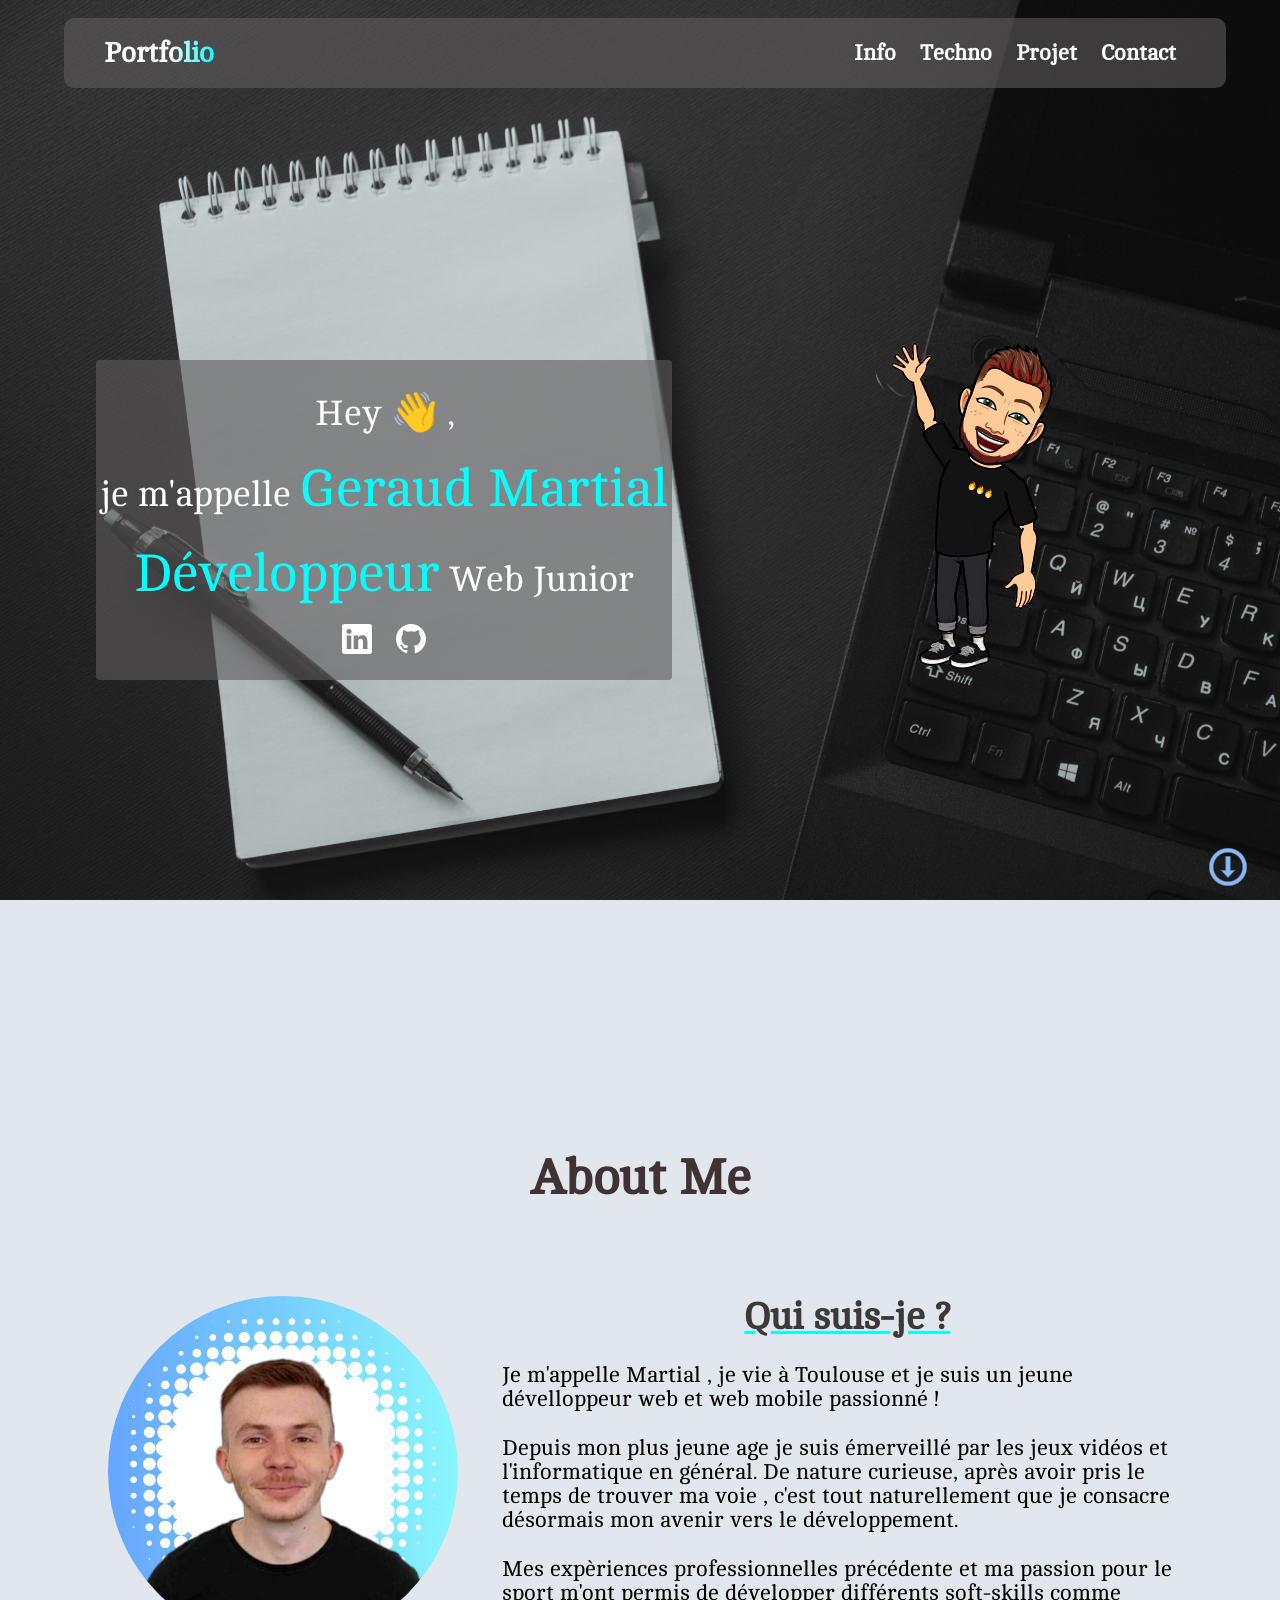
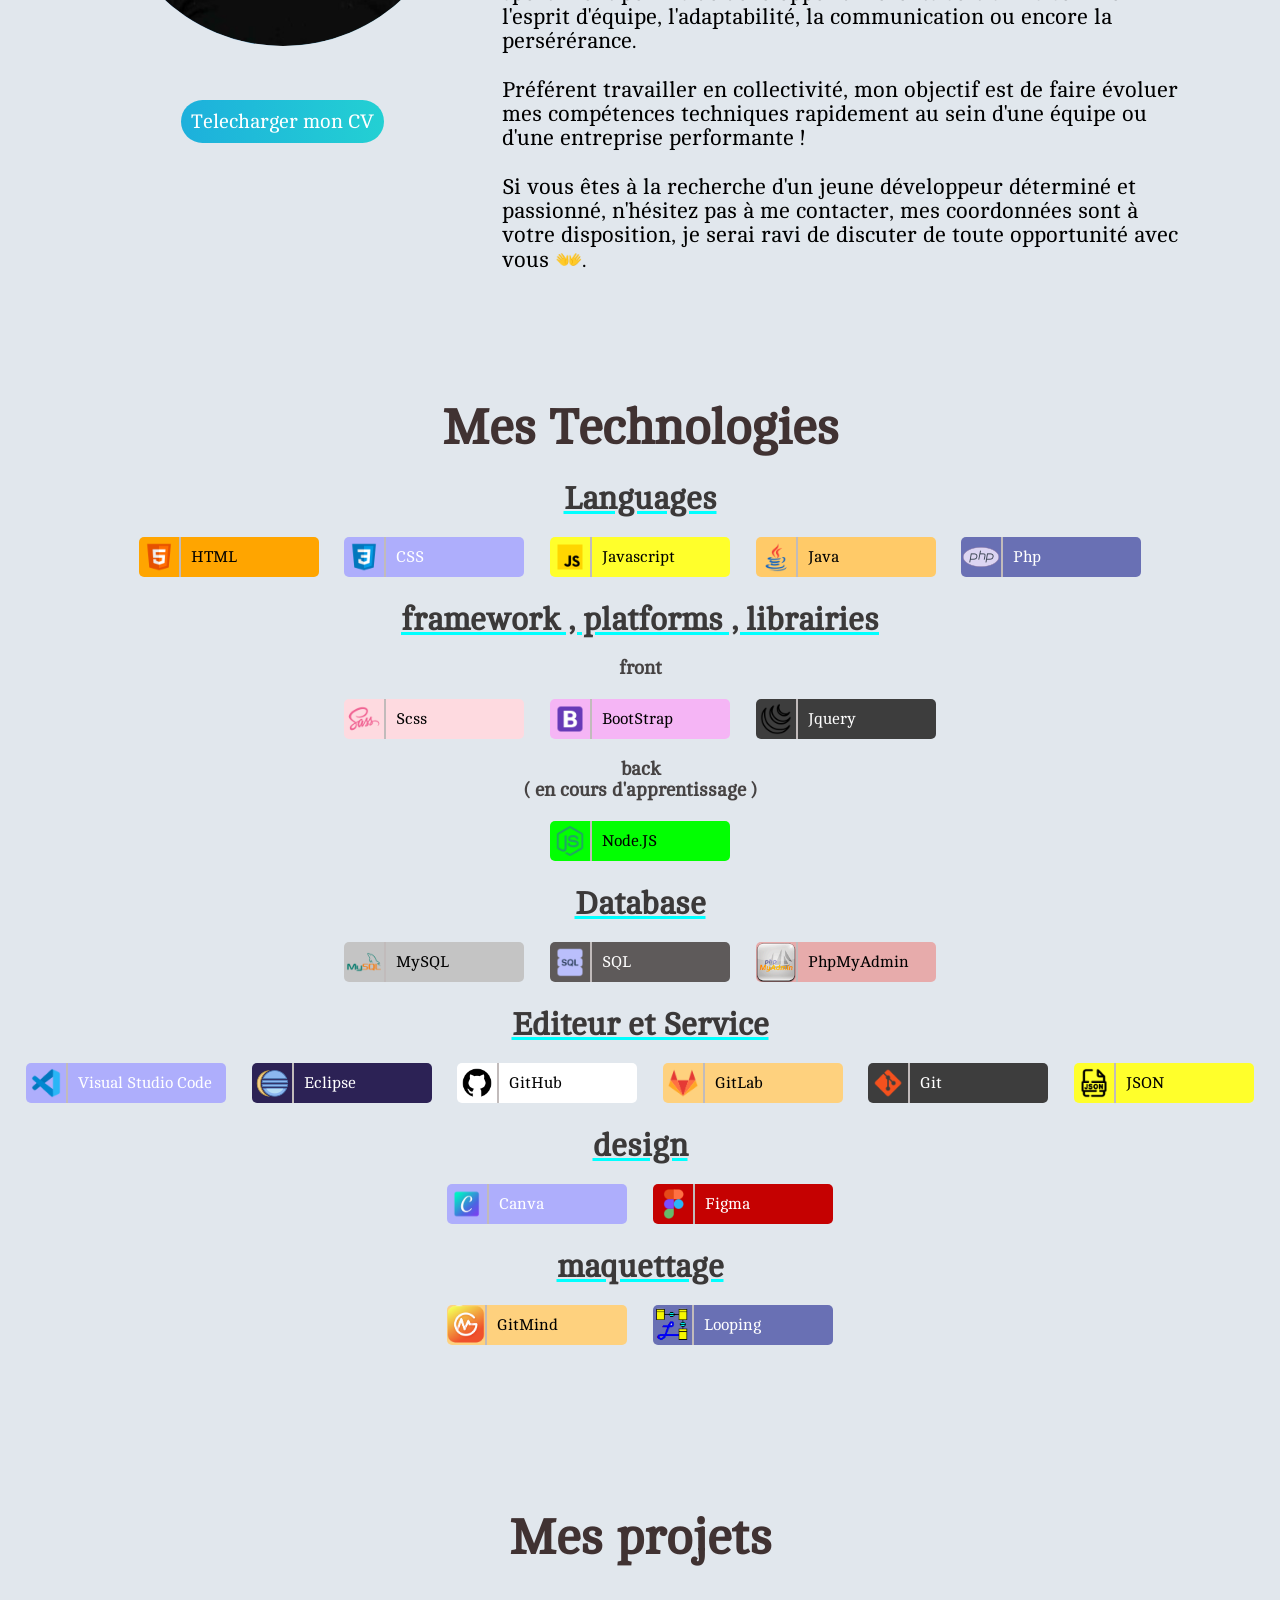
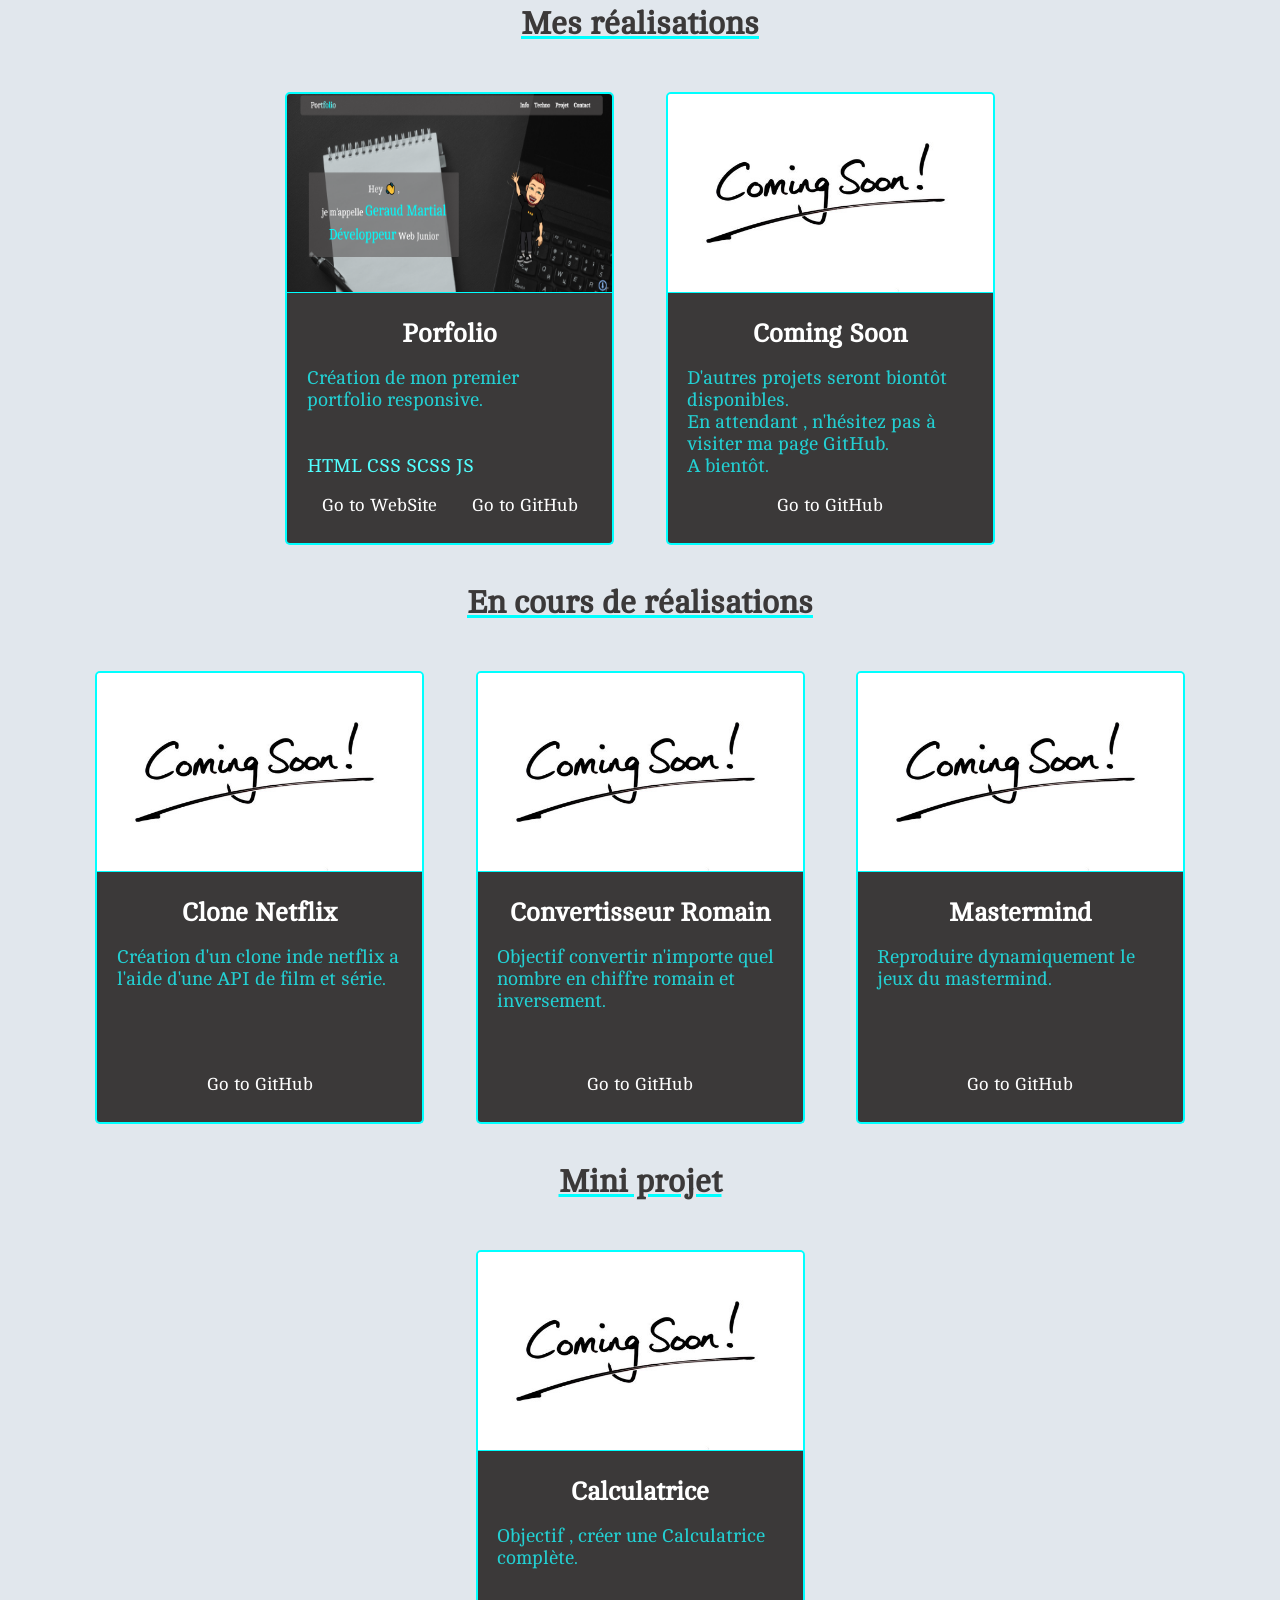
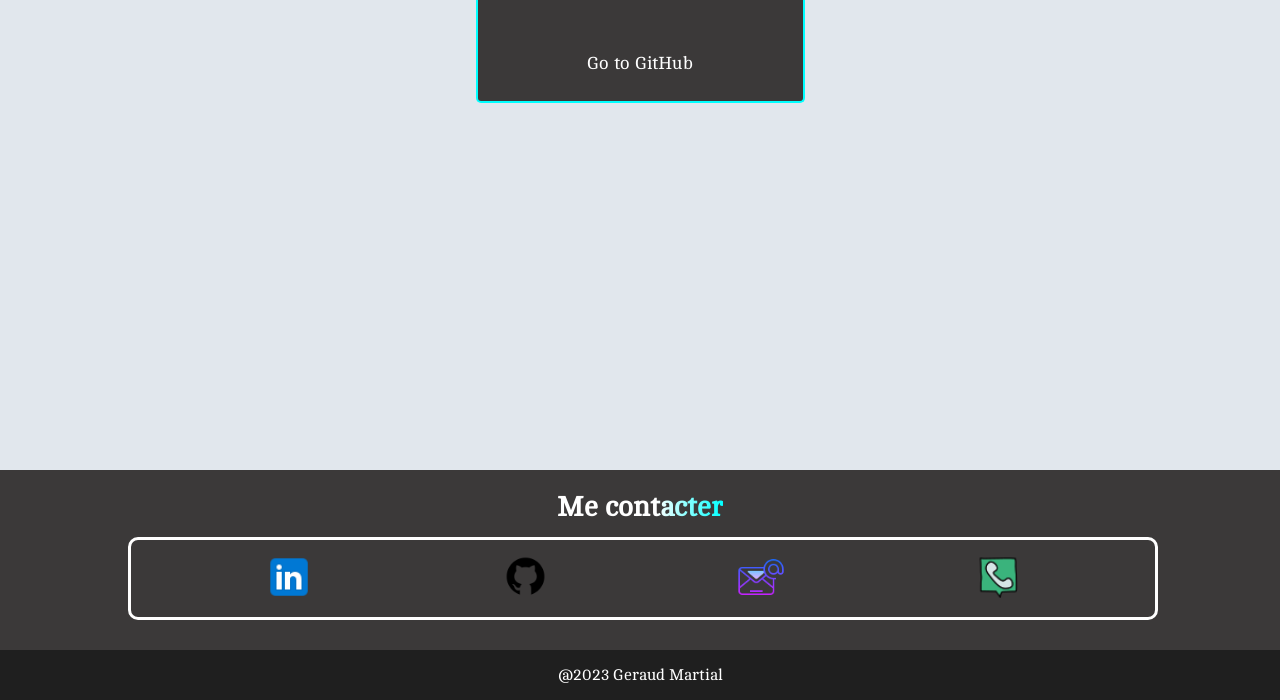
==== marflix.html @ ff888529 "klnbjbh" ====
<!DOCTYPE html>
<html lang="en">

<head>
  <meta charset="UTF-8" />
  <meta http-equiv="X-UA-Compatible" content="IE=edge" />
  <meta name="viewport" content="width=device-width, initial-scale=1.0" />
  <link href="marflix.css" rel="stylesheet" />
  <script src="marflix.js"></script>
  <title>Martial Geraud - Website</title>
</head>

<body>
  <section class="idk">
    <nav id="top">
      <h2 class="logo"><a href="#">Portfolio</a></h2>
      <ul>
        <li style="--i:1;"><a href="#ancre1" >Info</a></li>
        <li style="--i:2;"><a href="#ancre2" >Techno</a></li>
        <li style="--i:3;"><a href="#ancre3"  >Projet</a></li>
        <li style="--i:4;"><a href="#contacter"  >Contact</a></li>        
      </ul>
    </nav>
    <div class="present">
      <p class="pres">Hey <span class="wave">👋</span> ,</p>
      <p class="nom">je m'appelle <span>Geraud  Martial </span></p>
      <p class="met"><span >Développeur</span> Web Junior</p>
      <div class="con">
        <a href="https://www.linkedin.com/in/martial-geraud-942b45249/" target="_blank"><svg xmlns="http://www.w3.org/2000/svg"  fill="currentColor" class="bi bi-linkedin li" viewBox="0 0 16 16">
          <path d="M0 1.146C0 .513.526 0 1.175 0h13.65C15.474 0 16 .513 16 1.146v13.708c0 .633-.526 1.146-1.175 1.146H1.175C.526 16 0 15.487 0 14.854V1.146zm4.943 12.248V6.169H2.542v7.225h2.401zm-1.2-8.212c.837 0 1.358-.554 1.358-1.248-.015-.709-.52-1.248-1.342-1.248-.822 0-1.359.54-1.359 1.248 0 .694.521 1.248 1.327 1.248h.016zm4.908 8.212V9.359c0-.216.016-.432.08-.586.173-.431.568-.878 1.232-.878.869 0 1.216.662 1.216 1.634v3.865h2.401V9.25c0-2.22-1.184-3.252-2.764-3.252-1.274 0-1.845.7-2.165 1.193v.025h-.016a5.54 5.54 0 0 1 .016-.025V6.169h-2.4c.03.678 0 7.225 0 7.225h2.4z"/>
        </svg></a>
        <a href="https://github.com/MartialGer" target="_blank" ><svg xmlns="http://www.w3.org/2000/svg"  fill="currentColor" class="bi bi-github gi" viewBox="0 0 16 16">
          <path d="M8 0C3.58 0 0 3.58 0 8c0 3.54 2.29 6.53 5.47 7.59.4.07.55-.17.55-.38 0-.19-.01-.82-.01-1.49-2.01.37-2.53-.49-2.69-.94-.09-.23-.48-.94-.82-1.13-.28-.15-.68-.52-.01-.53.63-.01 1.08.58 1.23.82.72 1.21 1.87.87 2.33.66.07-.52.28-.87.51-1.07-1.78-.2-3.64-.89-3.64-3.95 0-.87.31-1.59.82-2.15-.08-.2-.36-1.02.08-2.12 0 0 .67-.21 2.2.82.64-.18 1.32-.27 2-.27.68 0 1.36.09 2 .27 1.53-1.04 2.2-.82 2.2-.82.44 1.1.16 1.92.08 2.12.51.56.82 1.27.82 2.15 0 3.07-1.87 3.75-3.65 3.95.29.25.54.73.54 1.48 0 1.07-.01 1.93-.01 2.2 0 .21.15.46.55.38A8.012 8.012 0 0 0 16 8c0-4.42-3.58-8-8-8z"/>
        </svg></a>
      </div>
      
    </div>
    <div class="bitmojie">
      <img src="images/me.png" alt="mon bitmojie" />
    </div>
    <div class="bas">
      <a href="#ancre1"><img id="flèche" src="/images 2/logo_bas.png" alt="flèche pour scroller vers le bas"></a>
    </div>
  </section>
  <section class="about">
    <h1 id="ancre1">About Me</h1>
    
      <div class="Cv">
        <div class="contentcv">
          <div class="see">

            <img src="content/profile-pic.png" alt="">
            <div>
              <a href="content/Cv_Martial_Geraud_all.pdf" target="_blank"><button>Telecharger mon CV</button></a>
            </div>
          </div>
          <div class="description">
            <h1 class="under">Qui suis-je ?</h1>
            <p class="noreveal"> Je m'appelle Martial , je vie à Toulouse et je suis un jeune dévelloppeur web et web mobile passionné ! </p>
  
            <p class="noreveal">Depuis mon plus jeune age je suis émerveillé par les jeux vidéos et l'informatique en général. 
              De nature curieuse, après avoir pris le temps de trouver ma voie , c'est tout naturellement que je consacre désormais mon avenir vers le développement.</p>
  
            <p class="noreveal">Mes expèriences professionnelles précédente et ma passion pour le sport m'ont permis de développer différents soft-skills comme
              l'esprit d'équipe, l'adaptabilité, la communication ou encore la persérérance.
            </p>
  
            <p class="noreveal">
              Préférent travailler en collectivité, mon objectif est de faire évoluer mes compétences techniques rapidement au sein d'une équipe ou d'une entreprise performante !
            </p>
            <p class="noreveal">Si vous êtes à la recherche d'un jeune développeur déterminé et passionné, n'hésitez pas à me contacter,
             mes coordonnées sont à votre disposition, je serai ravi de discuter de toute opportunité avec vous 👐.</p>
  
            
          </div>
        </div>
      

     

      
    </div>
  </section>
  <section class="techno " id="ancre2">
    <h1>Mes Technologies</h1>
    <h2 class="under">Languages</h2>
    <div class="languages un noreveal">
      <div class="element orange1">
        <div class="img">
          <img src="/images 3/logo_html.png" />
        </div>
        <div class="explain">
          <p>HTML</p>
        </div>
      </div>
      <div class="element blue">
        <div class="img">
          <img src="/images 3/logo_css.png" />
        </div>
        <div class="explain">
          <p>CSS</p>
        </div>
      </div>
      <div class="element yellow">
        <div class="img">
          <img src="/images 3/logo_JavaScript.png" />
        </div>
        <div class="explain">
          <p>Javascript</p>
        </div>
      </div>
      <div class="element orange3 ">
        <div class="img">
          <img src="/images 3/logo_java.png" />
        </div>
        <div class="explain">
          <p>Java</p>
        </div>
      </div>
      <div class="element php">
        <div class="img">
          <img src="/images 3/logo_php.png" />
        </div>
        <div class="explain">
          <p>Php</p>
        </div>
      </div>
    </div>
    <h2 class="under">framework , platforms , librairies</h2>
    <h3>front</h3>
    <div class="languages deux noreveal">
      <div class="element pink">
        <div class="img">
          <img src="/images 3/logo_scss.png" />
        </div>
        <div class="explain">
          <p>Scss</p>
        </div>
      </div>
      <div class="element purple">
        <div class="img">
          <img src="/images 3/logo_bootstrap.png" />
        </div>
        <div class="explain">
          <p>BootStrap</p>
        </div>
      </div>
      <div class="element black">
        <div class="img">
          <img src="/images 3/logo_jquery.png" />
        </div>
        <div class="explain">
          <p>Jquery</p>
        </div>
      </div>
    </div>
    <h3>back <br />( en cours d'apprentissage )</h3>
    <div class="languages trois noreveal">
      <div class="element green">
        <div class="img">
          <img src="/images 3/logo_nodeJS.png" />
        </div>
        <div class="explain">
          <p>Node.JS</p>
        </div>
      </div>
    </div>
    <h2 class="under">Database</h2>
    <div class="languages quatre noreveal">
      <div class="element gray2">
        <div class="img">
          <img src="/images 3/logo_mysql.png" />
        </div>
        <div class="explain">
          <p>MySQL</p>
        </div>
      </div>
      <div class="element gray">
        <div class="img">
          <img src="/images 3/logo_sql.png" />
        </div>
        <div class="explain">
          <p>SQL</p>
        </div>
      </div>
      <div class="element smoke">
        <div class="img">
          <img src="/images 3/logo_PhpMyAdmin.png" />
        </div>
        <div class="explain">
          <p>PhpMyAdmin</p>
        </div>
      </div>
    </div>
    <h2 class="under">Editeur et Service</h2>
    <div class="languages cinq noreveal">
      <div class="element diff blue">
        <div class="img">
          <img src="/images 3/logo_vsc.png" />
        </div>
        <div class="explain">
          <p>Visual Studio Code</p>
        </div>
      </div>
      <div class="element eclipse">
        <div class="img">
          <img src="/images 3/logo_eclipsee.png" />
        </div>
        <div class="explain">
          <p>Eclipse</p>
        </div>
      </div>

      <div class="element">
        <div class="img">
          <img src="/images 3/logo_github.png" />
        </div>
        <div class="explain ">
          <p>GitHub</p>
        </div>
      </div>
      <div class="element orange2 ">
        <div class="img">
          <img src="/images 3/logo_gitlab.png" />
        </div>
        <div class="explain">
          <p>GitLab</p>
        </div>
      </div>
      <div class="element black">
        <div class="img">
          <img src="/images 3/logo_git.png" />
        </div>
        <div class="explain">
          <p>Git</p>
        </div>
      </div>
      <div class="element yellow">
        <div class="img">
          <img src="/images 3/logo_json.png" />
        </div>
        <div class="explain">
          <p>JSON</p>
        </div>
      </div>
    </div>
    <h2 class="under">design</h2>
    <div class="languages six noreveal">
      <div class="element blue">
        <div class="img">
          <img src="/images 3/logo_canva.png" />
        </div>
        <div class="explain">
          <p>Canva</p>
        </div>
      </div>
      <div class="element red">
        <div class="img">
          <img src="/images 3/logo_figma.png" />
        </div>
        <div class="explain">
          <p>Figma</p>
        </div>
      </div>
    </div>
    <h2 class="under">maquettage</h2>
    <div class="languages sept noreveal">
      <div class="element orange2">
        <div class="img">
          <img src="/images 3/logo_gitmind.png" />
        </div>
        <div class="explain">
          <p>GitMind</p>
        </div>
      </div>
      <div class="element php">
        <div class="img">
          <img src="/images 3/logo_looping.png" />
        </div>
        <div class="explain">
          <p>Looping</p>
        </div>
      </div>
    </div>
  </section>
  <section class="proj" id="ancre3">
    <h1>Mes projets</h1>
    <div class="rea one noreveal">
      <h2 class="under">Mes réalisations</h2>
      <div class="r">

        <div class="show">
          

            <img src="/images 4/site.jpg">
          
          <div class="demo">
            <h3>Porfolio</h3>
            <p class="text">Création de mon premier portfolio responsive.<br><br><br>
              <span>HTML CSS SCSS JS </span>
              

            </p>
            <div class="link">
              <a href="marflix.html">
                <p>Go to WebSite</p>
              </a>
              <a href="https://github.com/MartialGer?tab=projects" target="_blank">
                <p>Go to GitHub</p>
              </a>

            </div>
          </div>
        </div>
        <div class="show">
          

            <img src="/images 4/soon.jpg">
          
          <div class="demo">
            <h3>Coming Soon</h3>
            <p class="text">D'autres projets seront biontôt disponibles.<br> En attendant , n'hésitez pas à visiter ma
              page GitHub.<br> A bientôt.</p>
            <div class="link">

              <a href="https://github.com/MartialGer" target="_blank">
                <p>Go to GitHub</p>
              </a>
            </div>
          </div>
        </div>
      </div>
    </div>
    <div class="rea two noreveal">
      <h2 class="under">En cours de réalisations</h2>
      <div class="r">

        <div class="show">
          <img src="/images 4/soon.jpg">
          <div class="demo">
            <h3>Clone Netflix</h3>
            <p class="text">Création d'un clone inde netflix a l'aide d'une API de film et série. <br><br><br><br></p>
            <div class="link">

              <a href="https://github.com/MartialGer" target="_blank">
                <p>Go to GitHub</p>
              </a>
            </div>
          </div>
        </div>
        <div class="show">
          <img src="/images 4/soon.jpg">
          <div class="demo">
            <h3>Convertisseur Romain</h3>
            <p class="text">Objectif convertir n'importe quel nombre en chiffre romain et inversement. <br><br><br></p>
            <div class="link">

              <a href="https://github.com/MartialGer" target="_blank">
                <p>Go to GitHub</p>
              </a>
            </div>
          </div>
        </div>
        <div class="show">
          <img src="/images 4/soon.jpg">
          <div class="demo">
            <h3>Mastermind</h3>
            <p class="text"> Reproduire dynamiquement le jeux du mastermind. <br><br><br><br></p>
            <div class="link">

              <a href="https://github.com/MartialGer" target="_blank">
                <p>Go to GitHub</p>
              </a>
            </div>
          </div>
        </div>
      </div>
    </div>

    <div class="rea three noreveal">
      <h2 class="under">Mini projet</h2>
      <div class="r">

        <div class="show">
          <img src="/images 4/soon.jpg">
          <div class="demo">
            <h3>Calculatrice</h3>
            <p class="text">Objectif , créer une Calculatrice complète. <br><br><br><br></p>
            <div class="link">

              <a href="https://github.com/MartialGer" target="_blank">
                <p>Go to GitHub</p>
              </a>
            </div>
          </div>
        </div>
      </div>
    </div>
  </section>
  <footer>
    <section class="contact">
      <h1><a id="contacter">Me contacter</a></h1>
      <div class="logoc">
        <ul>
          <li>
            <a href="https://www.linkedin.com/in/martial-geraud-942b45249/" target="_blank"><img class="linkedin" src="/images 2/logo_likedin.png" alt="logo/lien linkedin" /></a>
          </li>
          <li>
            <a href="https://github.com/MartialGer" target="_blank"><img src="./images 3/logo_github.png" class="github" alt="logo"></a>
          </li>

          <li>
            <a><img class="email" src="/images 2/logo_email.png" alt="logo/lien email" /></a>
          </li>
          <li>
            <a><img class="tel" src="./images 2/logo_tel.png" alt="logo/lien télephone" /></a>
          </li>
        </ul>
      </div>
    </section>
    <section class="mention">


      <p>@2023 Geraud Martial</p>

    </section>
  </footer>
</body>

</html>
---- marflix.css ----
@import url("https://fonts.googleapis.com/css2?family=Cambo&display=swap");
* {
  margin: 0;
  padding: 0;
  font-family: "Cambo", serif;
  scroll-behavior: smooth;
}
* body {
  animation: 20s scroll;
  position: relative;
}
* body .idk {
  margin-top: 0;
  height: 100vh;
  background-repeat: no-repeat;
  background-size: cover;
  width: 100%;
  margin-top: 0px;
  position: relative;
  transition: 6s;
  background-image: url(/images/stylo.jpg);
}
* body .idk nav {
  width: 90%;
  height: 60px;
  background-color: rgba(94, 90, 90, 0.6);
  border-radius: 10px;
  margin-left: 5%;
  top: 2vh;
  position: absolute;
  padding: 5px;
  display: flex;
  align-items: center;
  justify-content: space-between;
  animation: slideBottom 2.5s ease forwards;
  overflow: hidden;
}
* body .idk nav h2 {
  margin-left: 3%;
  animation: slideRight 2s ease forwards;
  animation-delay: 1.5s;
  opacity: 0;
}
* body .idk nav h2 a {
  background: linear-gradient(to left, white 35%, aqua 50%, white 70%);
  scroll-behavior: smooth;
  color: white;
  background-size: 200%;
  -webkit-background-clip: text;
          background-clip: text;
  -webkit-text-fill-color: transparent;
  animation: shine 1s linear infinite;
  font-size: 28px;
  text-decoration: none;
  font-weight: bold;
  transition: all 1s;
  cursor: default;
}
* body .idk nav h2 a:hover {
  font-size: 38px;
}
* body .idk nav ul {
  margin-right: 3%;
  cursor: default;
}
* body .idk nav ul li {
  list-style-type: none;
  display: inline-block;
  padding: 10px;
  animation: slideTop 2s ease forwards;
  animation-delay: calc(0.4s * var(--i));
  opacity: 0;
}
* body .idk nav ul li a {
  font-size: 22px;
  color: white;
  text-decoration: none;
  font-weight: bold;
  cursor: pointer;
  transition: all 1s;
  position: relative;
  /* Style pour le texte sur hover */
}
* body .idk nav ul li a:hover {
  color: aqua;
  font-size: 34px;
}
* body .idk nav ul li a::after {
  content: "";
  background: aqua;
  height: 2px;
  position: absolute;
  width: 0;
  bottom: 0;
  left: 50%;
  transform: translateX(-50%);
  transition: width 0.3s ease-in-out;
}
* body .idk nav ul li a:hover::after {
  width: 100%;
}
* body .idk .present {
  color: white;
  position: absolute;
  top: 40vh;
  left: 7.5%;
  background-color: rgba(94, 90, 90, 0.6);
  width: 45%;
  text-align: center;
  padding-top: 30px;
  border-radius: 4px;
  height: 290px;
  animation: slideRight 2s;
  overflow: hidden;
}
* body .idk .present p {
  animation: disabled 3s;
  animation-delay: 1.5s;
  animation-fill-mode: forwards;
  opacity: 0;
}
* body .idk .present p.pres {
  font-size: 36px;
}
* body .idk .present p.pres .wave {
  animation: wave 2.5s infinite forwards;
  transform-origin: 70% 70%;
  display: inline-block;
  font-size: 38px;
}
@keyframes wave {
  0% {
    transform: rotate(0deg);
  }
  10% {
    transform: rotate(14deg);
  }
  20% {
    transform: rotate(-8deg);
  }
  20% {
    transform: rotate(14deg);
  }
  40% {
    transform: rotate(-4deg);
  }
  50% {
    transform: rotate(10deg);
  }
  60% {
    transform: rotate(0deg);
  }
  100% {
    transform: rotate(0deg);
  }
}
* body .idk .present p.nom {
  margin-top: 25px;
  color: white;
  opacity: 0;
  font-size: 36px;
  animation: 5s slideRight 2s ease forwards;
}
* body .idk .present p.met {
  font-size: 36px;
  margin-top: 25px;
  animation: 5s slideLeft 2s ease forwards;
}
* body .idk .present span {
  color: aqua;
  font-size: 54px;
}
* body .idk .present .con {
  margin-top: 20px;
  animation: slideTop 8s;
}
* body .idk .present .con a {
  margin-left: 10px;
  margin-right: 10px;
}
* body .idk .present .con a .li {
  color: white;
  width: 30px;
  height: 30;
}
* body .idk .present .con a .li:hover {
  color: #108bc4;
}
* body .idk .present .con a .gi {
  color: white;
  width: 30px;
  height: 30px;
}
* body .idk .present .con a .gi:hover {
  color: black;
}
* body .idk .bitmojie {
  position: absolute;
  top: 32vh;
  left: 60%;
  width: 30%;
  animation: disabled 3s;
  animation-delay: 1.5s;
  animation-fill-mode: forwards;
  opacity: 0;
}
* body .idk .bas {
  position: fixed;
  bottom: 1%;
  right: 2.5%;
  animation: disabled 2.5s;
  animation-delay: 1.5s;
  animation-fill-mode: forwards;
  opacity: 0;
  z-index: 2;
}
* body .idk .bas:hover {
  scale: 1.1;
}
* body .idk .bas img {
  animation: turn 5s infinite;
  animation-delay: 4s;
  transform-style: preserve-3d;
  transform: rotateY(360deg);
  animation-fill-mode: forwards;
}
* body .about {
  height: 800px;
  background-color: rgb(225, 231, 237);
  padding-top: 250px;
}
* body .about h1 {
  font-size: 50px;
  text-align: center;
  color: #403232;
}
* body .about .Cv {
  width: 100%;
  display: flex;
  justify-content: center;
  padding-top: 20px;
}
* body .about .Cv .contentcv {
  width: 90%;
  height: 600px;
  border-radius: 10px;
  text-align: center;
  display: flex;
  margin-top: 50px;
}
* body .about .Cv .contentcv .see {
  margin-top: 20px;
  width: 32%;
  margin-left: 3%;
}
* body .about .Cv .contentcv .see img {
  width: 350px;
  border-radius: 220px;
  transition: all 1s;
}
* body .about .Cv .contentcv .see img:hover {
  scale: 1.1;
}
* body .about .Cv .contentcv .see a button {
  margin-top: 50px;
  border-radius: 30px;
  font-size: 20px;
  padding: 10px;
  background-image: linear-gradient(to right, #1db0dc, #23d0d3);
  color: white;
  border: #1db0dc;
  transition: all 3s;
}
* body .about .Cv .contentcv .see a button:hover {
  background: linear-gradient(to left, #1db0dc, #23d0d3);
}
* body .about .Cv .contentcv .description {
  width: 60%;
  border-radius: 10px;
  text-align: left;
  margin-top: 20px;
  margin-left: 3%;
}
* body .about .Cv .contentcv .description h1 {
  font-size: 38px;
  color: #3b3939;
}
* body .about .Cv .contentcv .description p {
  margin-top: 25px;
  font-size: 22px;
}
* body .techno {
  height: 1100px;
  background-color: rgb(225, 231, 237);
  padding-top: 50px;
}
* body .techno h1 {
  font-size: 50px;
  text-align: center;
  color: #403232;
}
* body .techno h2 {
  text-align: center;
  font-size: 32px;
  margin-top: 25px;
  color: #3b3939;
}
* body .techno h3 {
  text-align: center;
  margin-top: 20px;
  color: #464343;
}
* body .techno .languages {
  display: flex;
  justify-content: center;
  flex-direction: row;
  flex-wrap: wrap;
}
* body .techno .languages .element {
  background-color: white;
  width: 180px;
  display: flex;
  align-items: center;
  height: 40px;
  margin: 10px 1% 0 1%;
  border-radius: 5px;
  flex-wrap: nowrap;
  margin-top: 20px;
  transition: transform 0.7s ease-in-out;
}
* body .techno .languages .element:hover {
  transform-style: preserve-3d;
  transform: rotateY(360deg);
}
* body .techno .languages .element .img {
  justify-content: center;
  height: 40px;
  border-right: 2px solid rgb(193, 187, 187);
}
* body .techno .languages .element .img img {
  height: 40px;
}
* body .techno .languages .element .explain {
  display: flex;
  align-items: center;
  width: 100%;
  height: 100%;
  border-top-right-radius: 5px;
  border-bottom-right-radius: 5px;
}
* body .techno .languages .element .explain p {
  margin: 10px;
}
* body .techno .languages .diff {
  width: 200px;
}
* body .techno .languages .yellow {
  background-color: rgb(255, 255, 43);
}
* body .techno .languages .blue {
  background-color: rgb(174, 174, 252);
  color: white;
}
* body .techno .languages .pink {
  background-color: rgb(254, 218, 224);
}
* body .techno .languages .purple {
  background-color: rgb(245, 181, 245);
}
* body .techno .languages .green {
  background-color: rgb(2, 255, 2);
}
* body .techno .languages .black {
  background-color: rgb(61, 61, 61);
  color: white;
}
* body .techno .languages .php {
  background-color: #6970b4;
  color: white;
}
* body .techno .languages .orange1 {
  background-color: orange;
}
* body .techno .languages .orange2 {
  background-color: rgb(254, 209, 126);
}
* body .techno .languages .orange3 {
  background-color: rgb(255, 202, 104);
}
* body .techno .languages .red {
  background-color: rgb(197, 1, 1);
  color: white;
}
* body .techno .languages .gray {
  background-color: #5e5a5a;
  color: white;
}
* body .techno .languages .gray2 {
  background-color: #c4c4c4;
}
* body .techno .languages .eclipse {
  background-color: #2c2255;
  color: white;
}
* body .techno .languages .smoke {
  background-color: rgb(231, 171, 171);
}
* body .proj {
  height: 240vh;
  background-color: rgb(225, 231, 237);
  padding-top: 10px;
}
* body .proj h1 {
  font-size: 50px;
  text-align: center;
  color: #403232;
}
* body .proj h2 {
  font-size: 32px;
  text-align: center;
  margin-top: 40px;
  color: #3b3939;
}
* body .proj .r {
  display: flex;
  justify-content: center;
  margin-top: 50px;
}
* body .proj .r .show {
  display: flex;
  flex-direction: column;
  margin-left: 2%;
  margin-right: 2%;
}
* body .proj .r .show:hover {
  scale: 1.03;
}
* body .proj .r .show img {
  border-top-left-radius: 5px;
  border-top-right-radius: 5px;
  height: 22vh;
  width: 325px;
  -o-object-fit: fill;
     object-fit: fill;
  border: 2px solid aqua;
  border-bottom: 1px solid aqua;
}
* body .proj .r .show .demo {
  border-bottom-left-radius: 5px;
  border-bottom-right-radius: 5px;
  height: 250px;
  width: 325px;
  background-color: #3b3939;
  border: 2px solid aqua;
  border-top: none;
}
* body .proj .r .show .demo h3 {
  color: white;
  text-align: center;
  margin-top: 1em;
  font-size: 1.6em;
}
* body .proj .r .show .demo .text {
  margin: 1em 1em 1em 1em;
  font-size: 1.2em;
  color: #23d0d3;
}
* body .proj .r .show .demo .text span {
  color: rgb(82, 254, 254);
}
* body .proj .r .show .demo .link {
  display: flex;
  justify-content: center;
}
* body .proj .r .show .demo .link a {
  text-decoration: none;
  color: white;
  cursor: pointer;
  transition: all 1s;
  position: relative;
}
* body .proj .r .show .demo .link a:hover {
  color: aqua;
  font-size: 20px;
}
* body .proj .r .show .demo .link a::after {
  content: "";
  background: aqua;
  height: 2px;
  position: absolute;
  width: 0;
  bottom: 0;
  left: 50%;
  transform: translateX(-50%);
  transition: width 0.3s ease-in-out;
}
* body .proj .r .show .demo .link a:hover::after {
  width: 70%;
}
* body .proj .r .show .demo .link a p {
  color: white;
  margin: 0 1em 0 1em;
  font-size: 1.1em;
}
* body .contact {
  background-color: #3b3939;
  width: 100%;
  padding-top: 6px;
  padding-bottom: 30px;
}
* body .contact h1 {
  text-align: center;
  font-size: 46px;
}
* body .contact h1 a {
  background: linear-gradient(to left, white 35%, aqua 50%, white 70%);
  color: white;
  background-size: 200%;
  -webkit-background-clip: text;
          background-clip: text;
  -webkit-text-fill-color: transparent;
  animation: shine2 1s linear infinite;
  font-size: 28px;
  text-decoration: none;
  font-weight: bold;
  transition: all 1s;
  cursor: default;
}
* body .contact .logoc {
  border: 3px solid white;
  width: 80%;
  margin-left: 10%;
  border-radius: 10px;
  margin-top: 10px;
}
* body .contact .logoc ul {
  display: flex;
  justify-content: space-evenly;
  align-items: center;
  margin-bottom: 10px;
  margin-top: 10px;
}
* body .contact .logoc ul li {
  display: inline;
  text-decoration: none;
  margin-left: 5%;
  margin-right: 5%;
}
* body .contact .logoc ul li a {
  text-decoration: none;
}
* body .contact .logoc ul li a img.linkedin {
  width: 50px;
  height: 50px;
  transition: transform 1.2s;
}
* body .contact .logoc ul li a img.linkedin:hover {
  scale: 1.2;
  transform: rotate(360deg);
}
* body .contact .logoc ul li a img.github {
  width: 53px;
  height: 53px;
  transition: transform 1.2s;
}
* body .contact .logoc ul li a img.github:hover {
  scale: 1.2;
  transform: rotate(360deg);
}
* body .contact .logoc ul li a img.email {
  width: 50px;
  height: 50px;
  transition: transform 1.2s;
}
* body .contact .logoc ul li a img.email:hover {
  scale: 1.2;
  transform: rotate(360deg);
}
* body .contact .logoc ul li a img.tel {
  width: 51px;
  height: 51px;
  transition: transform 1.2s;
}
* body .contact .logoc ul li a img.tel:hover {
  scale: 1.2;
  transform: rotate(360deg);
}
* body .mention {
  height: 50px;
  width: 100%;
  background-color: #1f1f1f;
  display: flex;
  align-items: center;
  justify-content: center;
}
* body .mention p {
  text-align: center;
  color: white;
}
* .under {
  -webkit-text-decoration: underline aqua;
          text-decoration: underline aqua;
}
* .reveal {
  opacity: 1;
  transform: translateY(0);
  transition: 3s;
}
* .noreveal {
  opacity: 0;
  transform: translateY(100px);
}
@keyframes turn {
  from {
    transform: rotateY(0deg);
  }
  to {
    transform: rotateY(360deg);
  }
}
@keyframes disabled {
  from {
    opacity: 0;
  }
  to {
    opacity: 1;
  }
}
@keyframes slide {
  from {
    width: 0;
  }
  to {
    width: 45%;
  }
}
@keyframes shine {
  to {
    background-position: 150%;
  }
}
@keyframes slideBottom {
  from {
    transform: translateY(-100px);
  }
  to {
    transform: translateY(0);
  }
}
@keyframes scroll {
  from {
    overflow: hidden;
  }
  to {
    overflow: auto;
  }
}
@keyframes rotate {
  from {
    transform: rotateY(0deg);
  }
  to {
    transform: rotateY(360deg);
  }
}
@keyframes shine2 {
  to {
    background-position: 150%;
  }
}
@keyframes slideTop {
  0% {
    transform: translateY(100px);
    opacity: 0;
  }
  100% {
    transform: translateY(0);
    opacity: 1;
  }
}
@keyframes slideRight {
  0% {
    transform: translateX(-150px);
    opacity: 0;
  }
  100% {
    transform: translateX(0);
    opacity: 1;
  }
}
@keyframes slideLeft {
  0% {
    transform: translateX(150px);
    opacity: 0;
  }
  100% {
    transform: translateX(0);
    opacity: 1;
  }
}/*# sourceMappingURL=marflix.css.map */
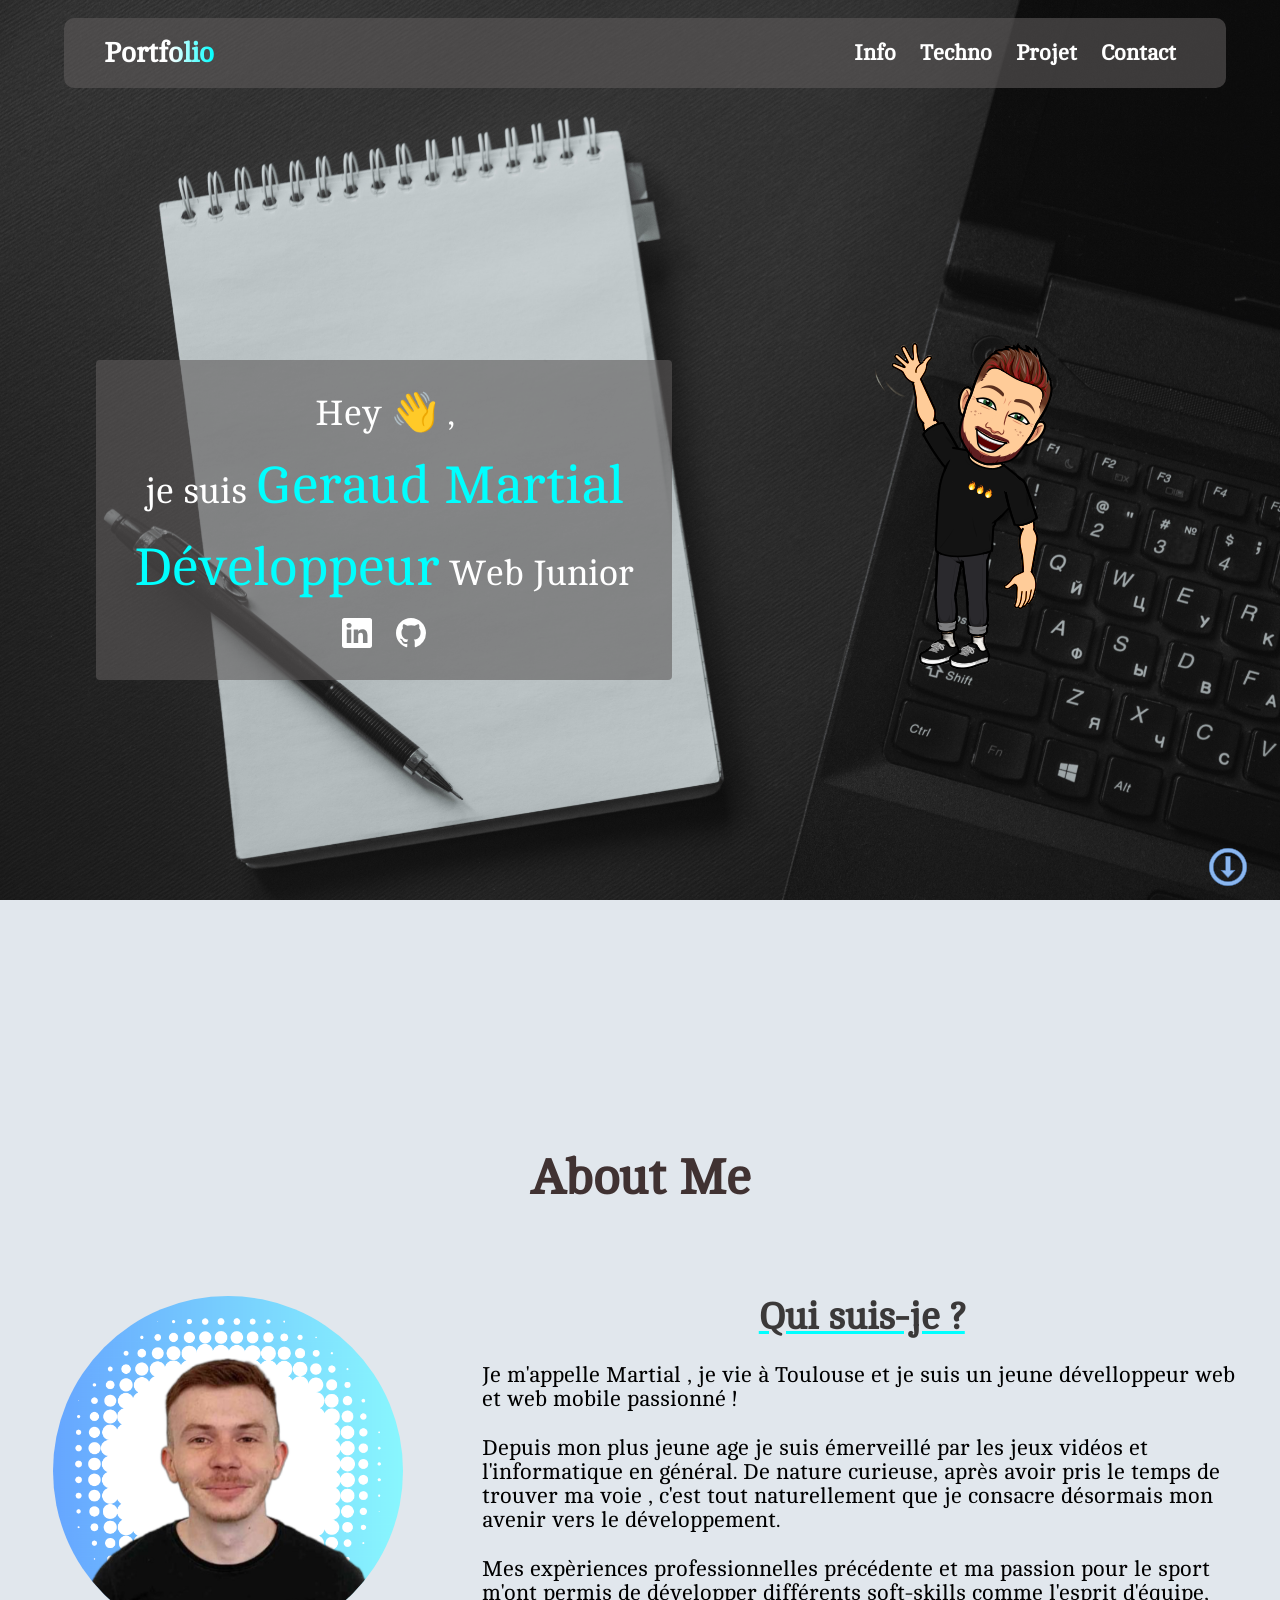
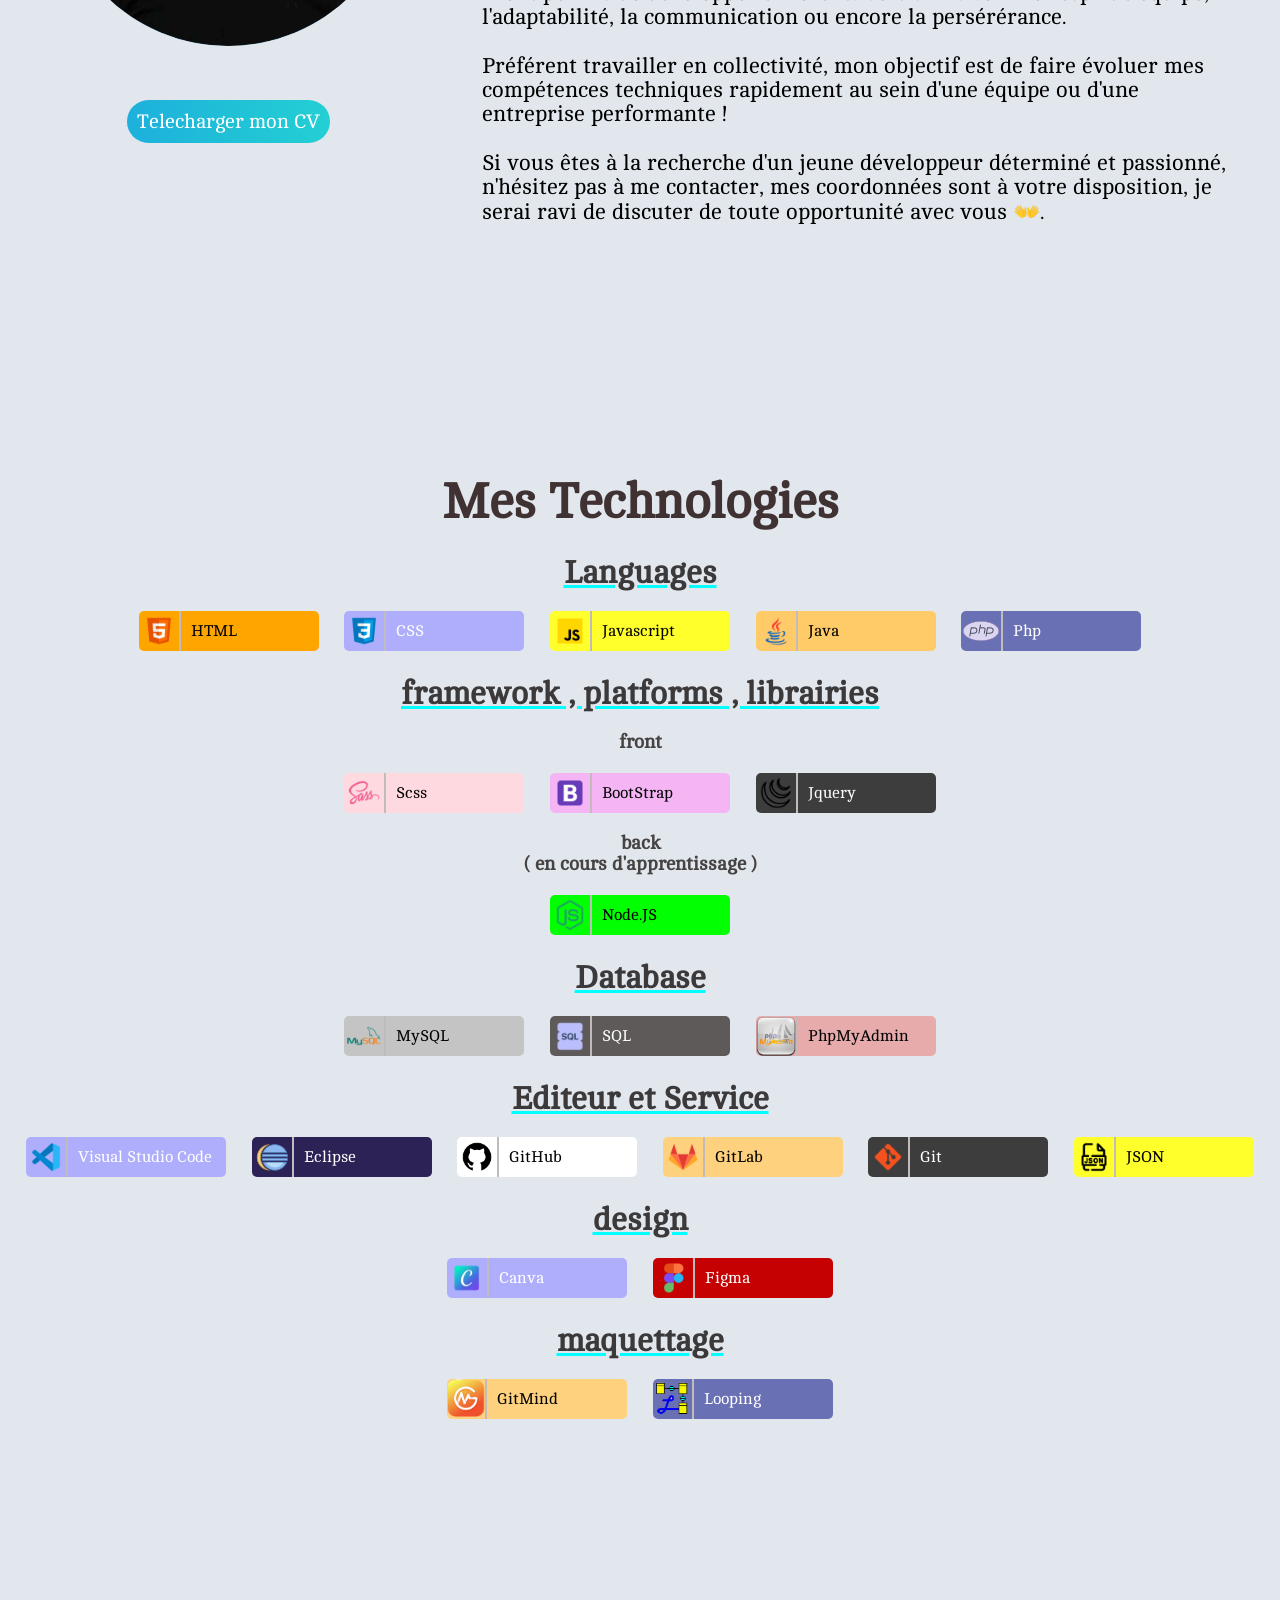
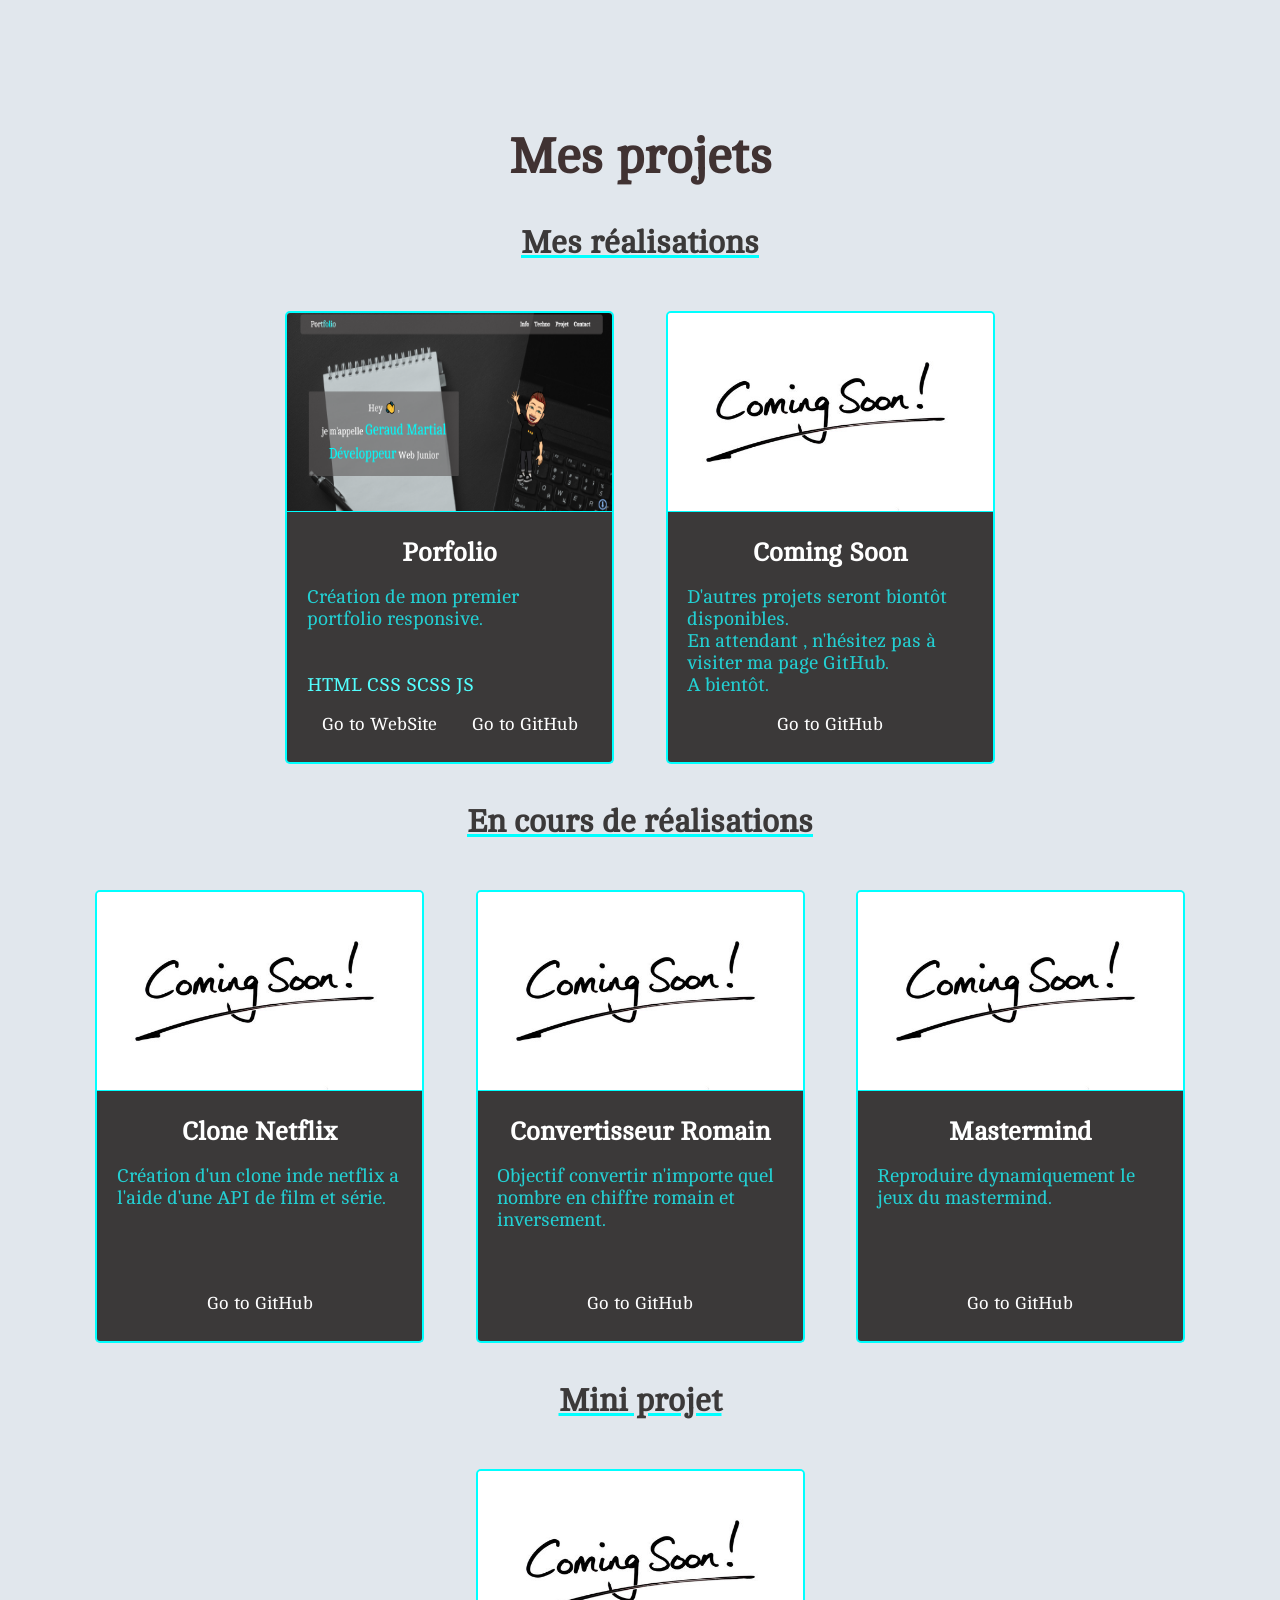
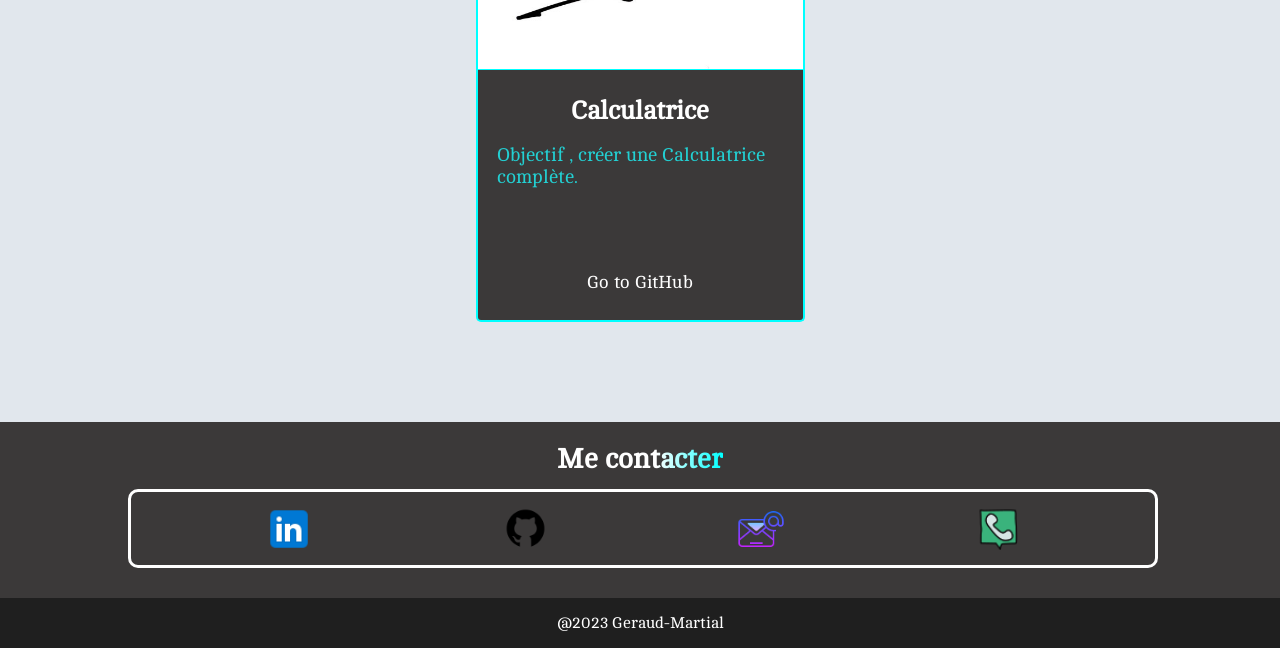
==== commit afd776ff: "vnrirbnobw" ====
--- a/marflix.html
+++ b/marflix.html
@@ -6,7 +6,7 @@
   <meta http-equiv="X-UA-Compatible" content="IE=edge" />
   <meta name="viewport" content="width=device-width, initial-scale=1.0" />
   <link href="marflix.css" rel="stylesheet" />
-  <script src="marflix.js"></script>
+  <script src="marflix.js" defer></script>
   <title>Martial Geraud - Website</title>
 </head>
 
@@ -15,25 +15,29 @@
     <nav id="top">
       <h2 class="logo"><a href="#">Portfolio</a></h2>
       <ul>
-        <li style="--i:1;"><a href="#ancre1" >Info</a></li>
-        <li style="--i:2;"><a href="#ancre2" >Techno</a></li>
-        <li style="--i:3;"><a href="#ancre3"  >Projet</a></li>
-        <li style="--i:4;"><a href="#contacter"  >Contact</a></li>        
+        <li style="--i:1;"><a href="#ancre1">Info</a></li>
+        <li style="--i:2;"><a href="#ancre2">Techno</a></li>
+        <li style="--i:3;"><a href="#ancre3">Projet</a></li>
+        <li style="--i:4;"><a href="#contacter">Contact</a></li>
       </ul>
     </nav>
     <div class="present">
       <p class="pres">Hey <span class="wave">👋</span> ,</p>
-      <p class="nom">je m'appelle <span>Geraud  Martial </span></p>
-      <p class="met"><span >Développeur</span> Web Junior</p>
+      <p class="nom">je suis <span>Geraud Martial </span></p>
+      <p class="met"><span>Développeur</span> Web Junior</p>
       <div class="con">
-        <a href="https://www.linkedin.com/in/martial-geraud-942b45249/" target="_blank"><svg xmlns="http://www.w3.org/2000/svg"  fill="currentColor" class="bi bi-linkedin li" viewBox="0 0 16 16">
-          <path d="M0 1.146C0 .513.526 0 1.175 0h13.65C15.474 0 16 .513 16 1.146v13.708c0 .633-.526 1.146-1.175 1.146H1.175C.526 16 0 15.487 0 14.854V1.146zm4.943 12.248V6.169H2.542v7.225h2.401zm-1.2-8.212c.837 0 1.358-.554 1.358-1.248-.015-.709-.52-1.248-1.342-1.248-.822 0-1.359.54-1.359 1.248 0 .694.521 1.248 1.327 1.248h.016zm4.908 8.212V9.359c0-.216.016-.432.08-.586.173-.431.568-.878 1.232-.878.869 0 1.216.662 1.216 1.634v3.865h2.401V9.25c0-2.22-1.184-3.252-2.764-3.252-1.274 0-1.845.7-2.165 1.193v.025h-.016a5.54 5.54 0 0 1 .016-.025V6.169h-2.4c.03.678 0 7.225 0 7.225h2.4z"/>
-        </svg></a>
-        <a href="https://github.com/MartialGer" target="_blank" ><svg xmlns="http://www.w3.org/2000/svg"  fill="currentColor" class="bi bi-github gi" viewBox="0 0 16 16">
-          <path d="M8 0C3.58 0 0 3.58 0 8c0 3.54 2.29 6.53 5.47 7.59.4.07.55-.17.55-.38 0-.19-.01-.82-.01-1.49-2.01.37-2.53-.49-2.69-.94-.09-.23-.48-.94-.82-1.13-.28-.15-.68-.52-.01-.53.63-.01 1.08.58 1.23.82.72 1.21 1.87.87 2.33.66.07-.52.28-.87.51-1.07-1.78-.2-3.64-.89-3.64-3.95 0-.87.31-1.59.82-2.15-.08-.2-.36-1.02.08-2.12 0 0 .67-.21 2.2.82.64-.18 1.32-.27 2-.27.68 0 1.36.09 2 .27 1.53-1.04 2.2-.82 2.2-.82.44 1.1.16 1.92.08 2.12.51.56.82 1.27.82 2.15 0 3.07-1.87 3.75-3.65 3.95.29.25.54.73.54 1.48 0 1.07-.01 1.93-.01 2.2 0 .21.15.46.55.38A8.012 8.012 0 0 0 16 8c0-4.42-3.58-8-8-8z"/>
-        </svg></a>
-      </div>
-      
+        <a href="https://www.linkedin.com/in/martial-geraud-942b45249/" target="_blank"><svg
+            xmlns="http://www.w3.org/2000/svg" fill="currentColor" class="bi bi-linkedin li" viewBox="0 0 16 16">
+            <path
+              d="M0 1.146C0 .513.526 0 1.175 0h13.65C15.474 0 16 .513 16 1.146v13.708c0 .633-.526 1.146-1.175 1.146H1.175C.526 16 0 15.487 0 14.854V1.146zm4.943 12.248V6.169H2.542v7.225h2.401zm-1.2-8.212c.837 0 1.358-.554 1.358-1.248-.015-.709-.52-1.248-1.342-1.248-.822 0-1.359.54-1.359 1.248 0 .694.521 1.248 1.327 1.248h.016zm4.908 8.212V9.359c0-.216.016-.432.08-.586.173-.431.568-.878 1.232-.878.869 0 1.216.662 1.216 1.634v3.865h2.401V9.25c0-2.22-1.184-3.252-2.764-3.252-1.274 0-1.845.7-2.165 1.193v.025h-.016a5.54 5.54 0 0 1 .016-.025V6.169h-2.4c.03.678 0 7.225 0 7.225h2.4z" />
+          </svg></a>
+        <a href="https://github.com/MartialGer" target="_blank"><svg xmlns="http://www.w3.org/2000/svg"
+            fill="currentColor" class="bi bi-github gi" viewBox="0 0 16 16">
+            <path
+              d="M8 0C3.58 0 0 3.58 0 8c0 3.54 2.29 6.53 5.47 7.59.4.07.55-.17.55-.38 0-.19-.01-.82-.01-1.49-2.01.37-2.53-.49-2.69-.94-.09-.23-.48-.94-.82-1.13-.28-.15-.68-.52-.01-.53.63-.01 1.08.58 1.23.82.72 1.21 1.87.87 2.33.66.07-.52.28-.87.51-1.07-1.78-.2-3.64-.89-3.64-3.95 0-.87.31-1.59.82-2.15-.08-.2-.36-1.02.08-2.12 0 0 .67-.21 2.2.82.64-.18 1.32-.27 2-.27.68 0 1.36.09 2 .27 1.53-1.04 2.2-.82 2.2-.82.44 1.1.16 1.92.08 2.12.51.56.82 1.27.82 2.15 0 3.07-1.87 3.75-3.65 3.95.29.25.54.73.54 1.48 0 1.07-.01 1.93-.01 2.2 0 .21.15.46.55.38A8.012 8.012 0 0 0 16 8c0-4.42-3.58-8-8-8z" />
+          </svg></a>
+      </div>
+
     </div>
     <div class="bitmojie">
       <img src="images/me.png" alt="mon bitmojie" />
@@ -44,41 +48,47 @@
   </section>
   <section class="about">
     <h1 id="ancre1">About Me</h1>
-    
-      <div class="Cv">
-        <div class="contentcv">
-          <div class="see">
-
-            <img src="content/profile-pic.png" alt="">
-            <div>
-              <a href="content/Cv_Martial_Geraud_all.pdf" target="_blank"><button>Telecharger mon CV</button></a>
-            </div>
-          </div>
-          <div class="description">
-            <h1 class="under">Qui suis-je ?</h1>
-            <p class="noreveal"> Je m'appelle Martial , je vie à Toulouse et je suis un jeune dévelloppeur web et web mobile passionné ! </p>
-  
-            <p class="noreveal">Depuis mon plus jeune age je suis émerveillé par les jeux vidéos et l'informatique en général. 
-              De nature curieuse, après avoir pris le temps de trouver ma voie , c'est tout naturellement que je consacre désormais mon avenir vers le développement.</p>
-  
-            <p class="noreveal">Mes expèriences professionnelles précédente et ma passion pour le sport m'ont permis de développer différents soft-skills comme
-              l'esprit d'équipe, l'adaptabilité, la communication ou encore la persérérance.
-            </p>
-  
-            <p class="noreveal">
-              Préférent travailler en collectivité, mon objectif est de faire évoluer mes compétences techniques rapidement au sein d'une équipe ou d'une entreprise performante !
-            </p>
-            <p class="noreveal">Si vous êtes à la recherche d'un jeune développeur déterminé et passionné, n'hésitez pas à me contacter,
-             mes coordonnées sont à votre disposition, je serai ravi de discuter de toute opportunité avec vous 👐.</p>
-  
-            
-          </div>
-        </div>
-      
-
-     
-
-      
+
+    <div class="Cv">
+      <div class="contentcv">
+        <div class="see">
+
+          <img src="content/profile-pic.png" alt="">
+          <div>
+            <a href="content/Cv_Martial_Geraud_all.pdf" target="_blank"><button>Telecharger mon CV</button></a>
+          </div>
+        </div>
+        <div class="description">
+          <h1 class="under">Qui suis-je ?</h1>
+          <p class="noreveal"> Je m'appelle Martial , je vie à Toulouse et je suis un jeune dévelloppeur web et web
+            mobile passionné ! </p>
+
+          <p class="noreveal">Depuis mon plus jeune age je suis émerveillé par les jeux vidéos et l'informatique en
+            général.
+            De nature curieuse, après avoir pris le temps de trouver ma voie , c'est tout naturellement que je consacre
+            désormais mon avenir vers le développement.</p>
+
+          <p class="noreveal">Mes expèriences professionnelles précédente et ma passion pour le sport m'ont permis de
+            développer différents soft-skills comme
+            l'esprit d'équipe, l'adaptabilité, la communication ou encore la persérérance.
+          </p>
+
+          <p class="noreveal">
+            Préférent travailler en collectivité, mon objectif est de faire évoluer mes compétences techniques
+            rapidement au sein d'une équipe ou d'une entreprise performante !
+          </p>
+          <p class="noreveal">Si vous êtes à la recherche d'un jeune développeur déterminé et passionné, n'hésitez pas à
+            me contacter,
+            mes coordonnées sont à votre disposition, je serai ravi de discuter de toute opportunité avec vous 👐.</p>
+
+
+        </div>
+      </div>
+
+
+
+
+
     </div>
   </section>
   <section class="techno " id="ancre2">
@@ -290,15 +300,15 @@
       <div class="r">
 
         <div class="show">
-          
-
-            <img src="/images 4/site.jpg">
-          
+
+
+          <img src="/images 4/site.jpg">
+
           <div class="demo">
             <h3>Porfolio</h3>
             <p class="text">Création de mon premier portfolio responsive.<br><br><br>
               <span>HTML CSS SCSS JS </span>
-              
+
 
             </p>
             <div class="link">
@@ -313,10 +323,10 @@
           </div>
         </div>
         <div class="show">
-          
-
-            <img src="/images 4/soon.jpg">
-          
+
+
+          <img src="/images 4/soon.jpg">
+
           <div class="demo">
             <h3>Coming Soon</h3>
             <p class="text">D'autres projets seront biontôt disponibles.<br> En attendant , n'hésitez pas à visiter ma
@@ -403,17 +413,22 @@
       <div class="logoc">
         <ul>
           <li>
-            <a href="https://www.linkedin.com/in/martial-geraud-942b45249/" target="_blank"><img class="linkedin" src="/images 2/logo_likedin.png" alt="logo/lien linkedin" /></a>
+            <a href="https://www.linkedin.com/in/martial-geraud-942b45249/" target="_blank"><img class="linkedin"
+                src="/images 2/logo_likedin.png" alt="logo/lien linkedin" /></a>
           </li>
           <li>
-            <a href="https://github.com/MartialGer" target="_blank"><img src="./images 3/logo_github.png" class="github" alt="logo"></a>
+            <a href="https://github.com/MartialGer" target="_blank"><img src="./images 3/logo_github.png" class="github"
+                alt="logo"></a>
           </li>
 
           <li>
-            <a><img class="email" src="/images 2/logo_email.png" alt="logo/lien email" /></a>
+            <a id="mail"><img class="email" src="/images 2/logo_email.png" alt="logo/lien email" /><span class="m"
+                style="display:none;"></span></a>
           </li>
           <li>
-            <a><img class="tel" src="./images 2/logo_tel.png" alt="logo/lien télephone" /></a>
+            <a id="num"><img class="tel" src="./images 2/logo_tel.png" alt="logo/lien télephone" /><span class="t"
+                style="display:none;"></span>
+            </a>
           </li>
         </ul>
       </div>
@@ -421,7 +436,7 @@
     <section class="mention">
 
 
-      <p>@2023 Geraud Martial</p>
+      <p>@2023 Geraud-Martial</p>
 
     </section>
   </footer>
--- a/marflix.css
+++ b/marflix.css
@@ -8,6 +8,7 @@
 * body {
   animation: 20s scroll;
   position: relative;
+  background-color: rgb(225, 231, 237);
 }
 * body .idk {
   margin-top: 0;
@@ -155,7 +156,7 @@
   }
 }
 * body .idk .present p.nom {
-  margin-top: 25px;
+  margin-top: 22px;
   color: white;
   opacity: 0;
   font-size: 36px;
@@ -163,7 +164,7 @@
 }
 * body .idk .present p.met {
   font-size: 36px;
-  margin-top: 25px;
+  margin-top: 22px;
   animation: 5s slideLeft 2s ease forwards;
 }
 * body .idk .present span {
@@ -225,7 +226,7 @@
   animation-fill-mode: forwards;
 }
 * body .about {
-  height: 800px;
+  margin-bottom: 200px;
   background-color: rgb(225, 231, 237);
   padding-top: 250px;
 }
@@ -241,8 +242,7 @@
   padding-top: 20px;
 }
 * body .about .Cv .contentcv {
-  width: 90%;
-  height: 600px;
+  width: 100%;
   border-radius: 10px;
   text-align: center;
   display: flex;
@@ -251,7 +251,8 @@
 * body .about .Cv .contentcv .see {
   margin-top: 20px;
   width: 32%;
-  margin-left: 3%;
+  margin-left: 2%;
+  margin-right: 2%;
 }
 * body .about .Cv .contentcv .see img {
   width: 350px;
@@ -270,6 +271,7 @@
   color: white;
   border: #1db0dc;
   transition: all 3s;
+  cursor: pointer;
 }
 * body .about .Cv .contentcv .see a button:hover {
   background: linear-gradient(to left, #1db0dc, #23d0d3);
@@ -279,7 +281,8 @@
   border-radius: 10px;
   text-align: left;
   margin-top: 20px;
-  margin-left: 3%;
+  margin-left: 2%;
+  margin-right: 3%;
 }
 * body .about .Cv .contentcv .description h1 {
   font-size: 38px;
@@ -290,7 +293,7 @@
   font-size: 22px;
 }
 * body .techno {
-  height: 1100px;
+  margin-bottom: 300px;
   background-color: rgb(225, 231, 237);
   padding-top: 50px;
 }
@@ -406,7 +409,7 @@
   background-color: rgb(231, 171, 171);
 }
 * body .proj {
-  height: 240vh;
+  margin-bottom: 100px;
   background-color: rgb(225, 231, 237);
   padding-top: 10px;
 }
@@ -424,13 +427,14 @@
 * body .proj .r {
   display: flex;
   justify-content: center;
-  margin-top: 50px;
+  flex-wrap: wrap;
 }
 * body .proj .r .show {
   display: flex;
   flex-direction: column;
   margin-left: 2%;
   margin-right: 2%;
+  margin-top: 50px;
 }
 * body .proj .r .show:hover {
   scale: 1.03;
@@ -548,6 +552,10 @@
 }
 * body .contact .logoc ul li a {
   text-decoration: none;
+  color: white;
+  display: flex;
+  align-items: center;
+  cursor: pointer;
 }
 * body .contact .logoc ul li a img.linkedin {
   width: 50px;
@@ -601,6 +609,12 @@
   -webkit-text-decoration: underline aqua;
           text-decoration: underline aqua;
 }
+* .t {
+  display: none;
+}
+* .c {
+  display: inline;
+}
 * .reveal {
   opacity: 1;
   transform: translateY(0);
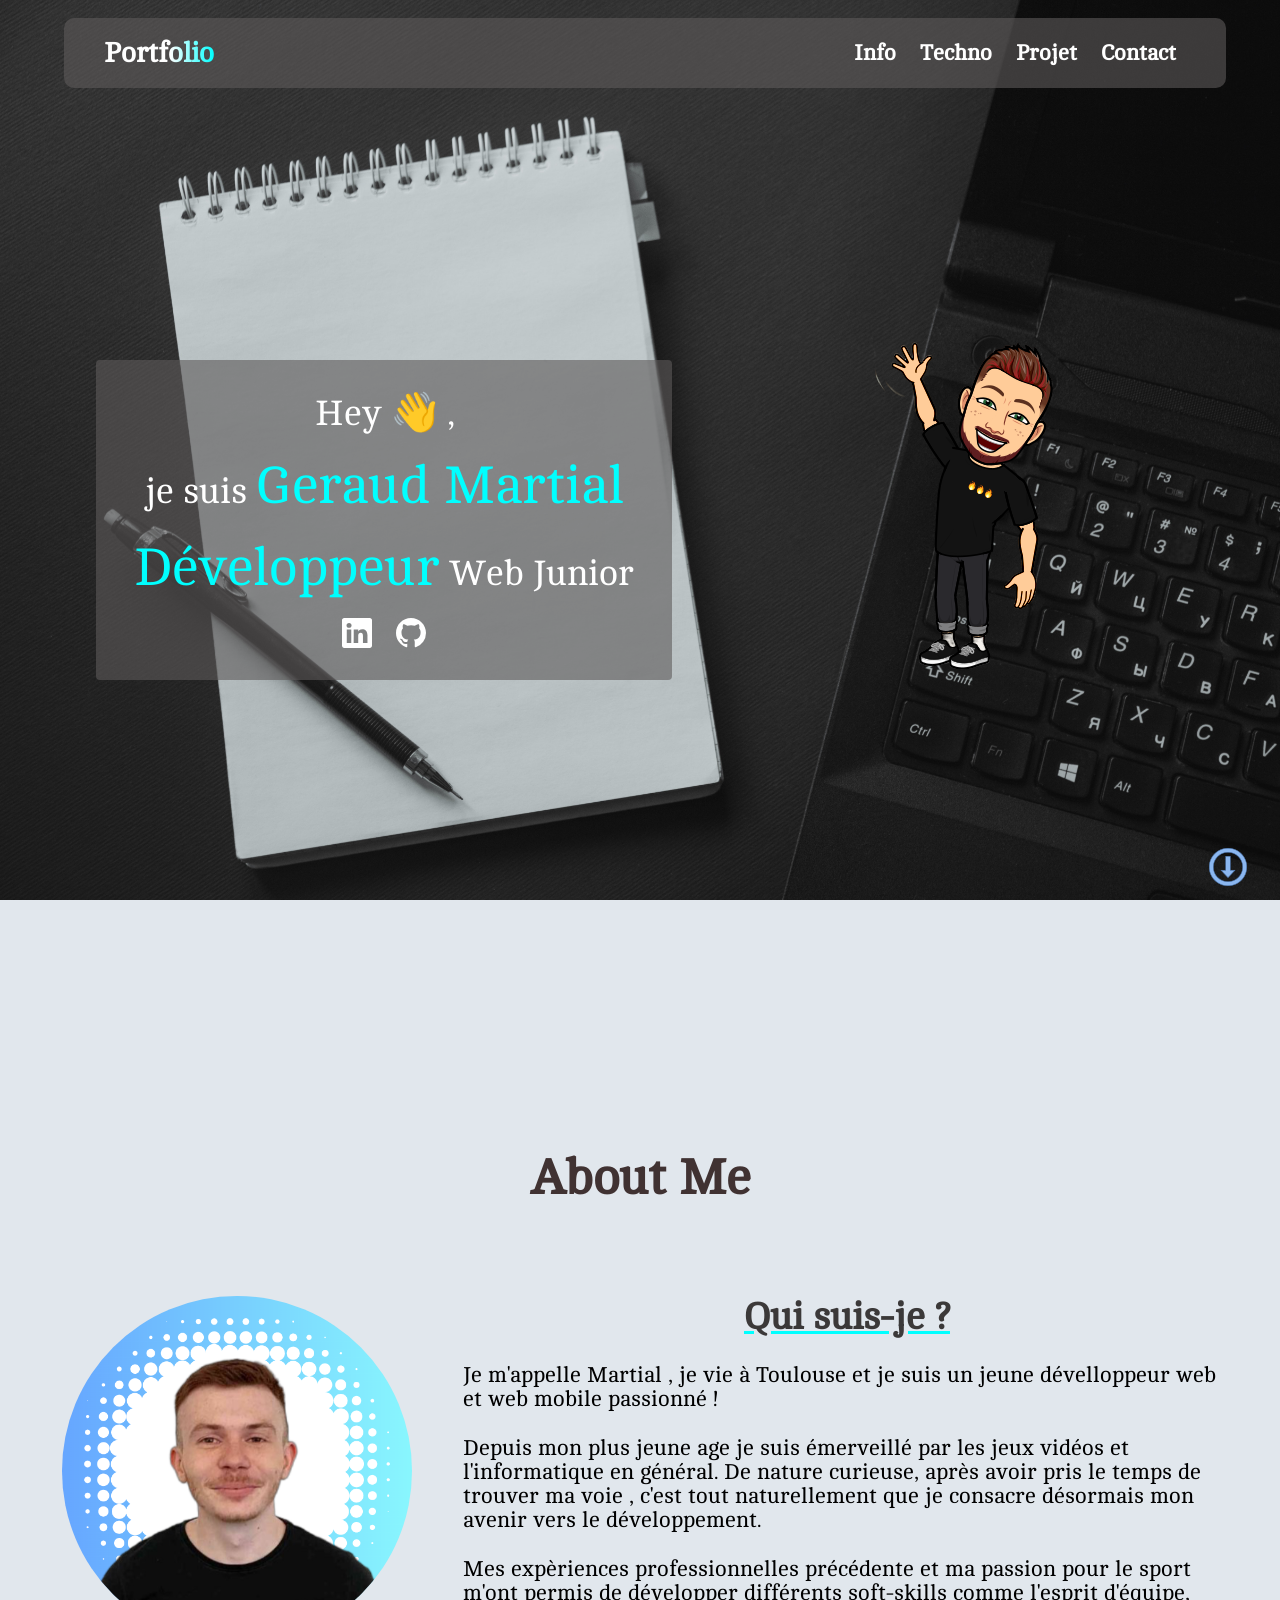
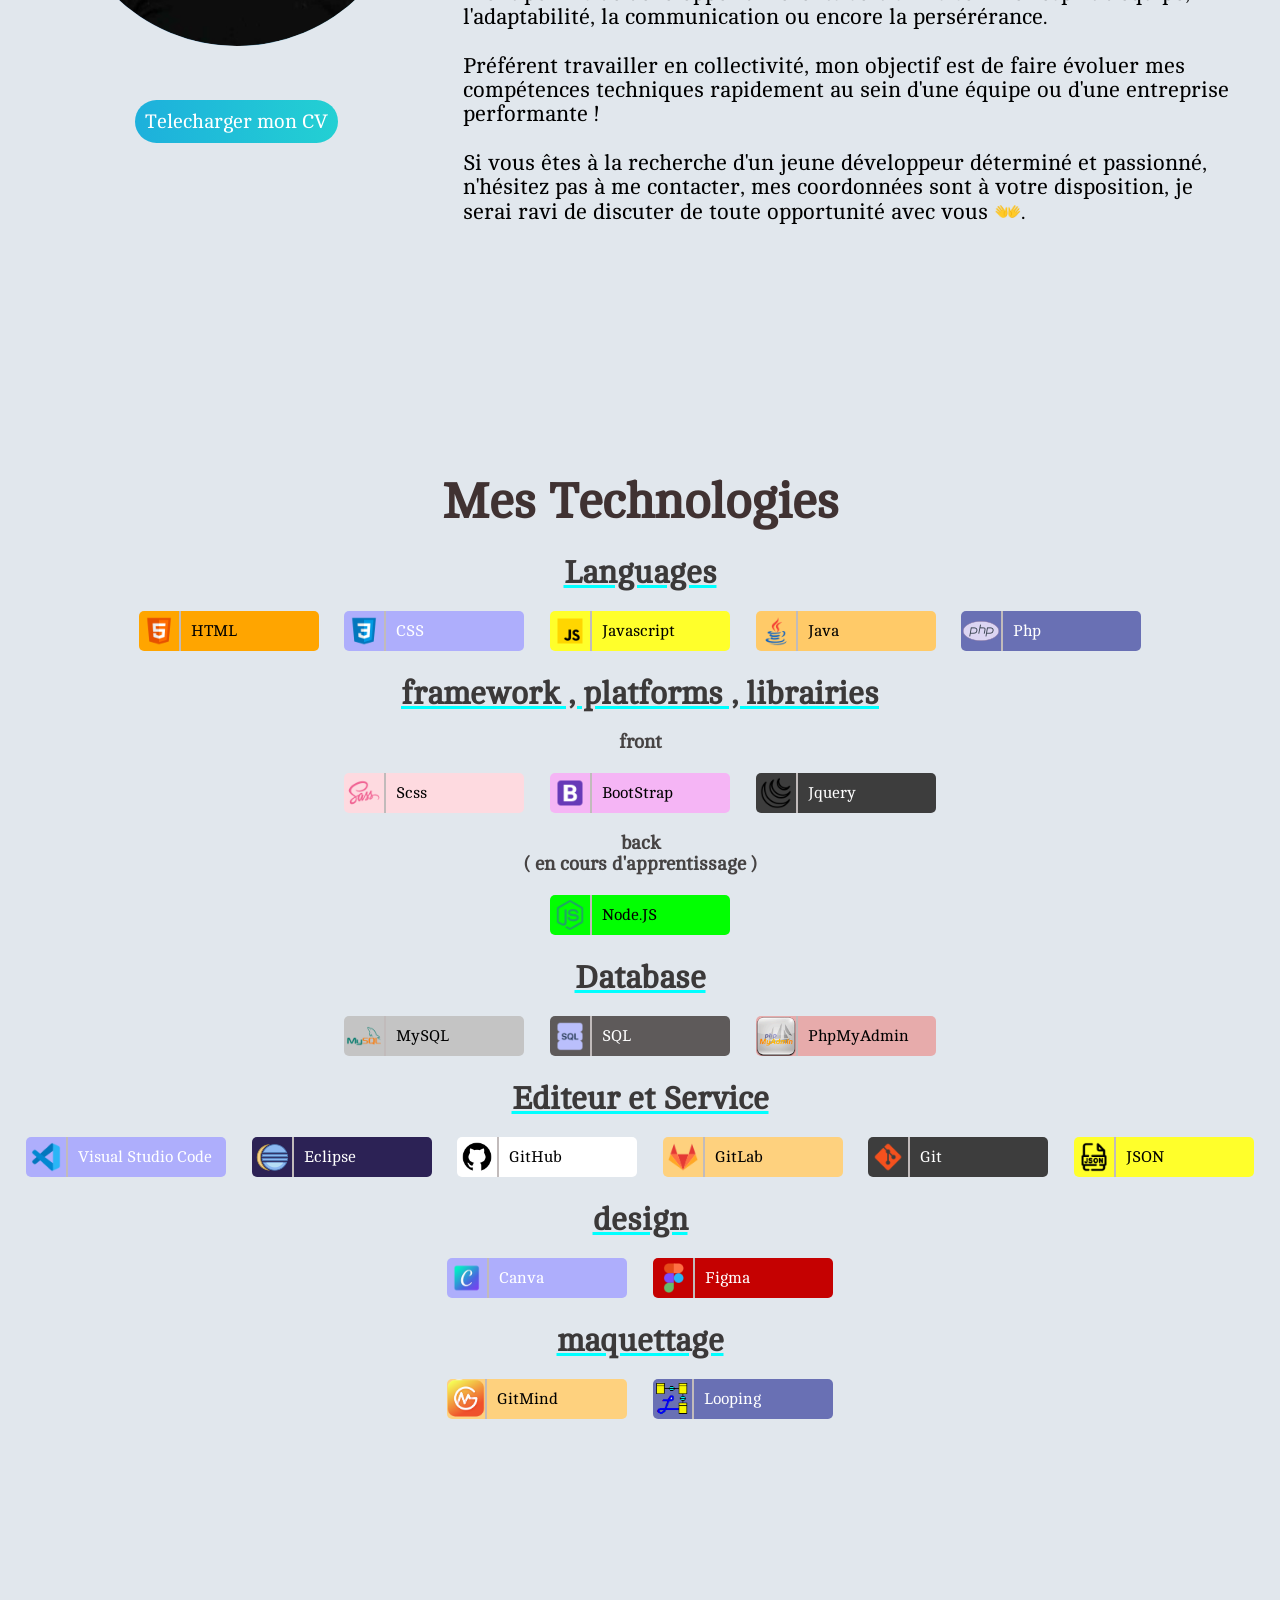
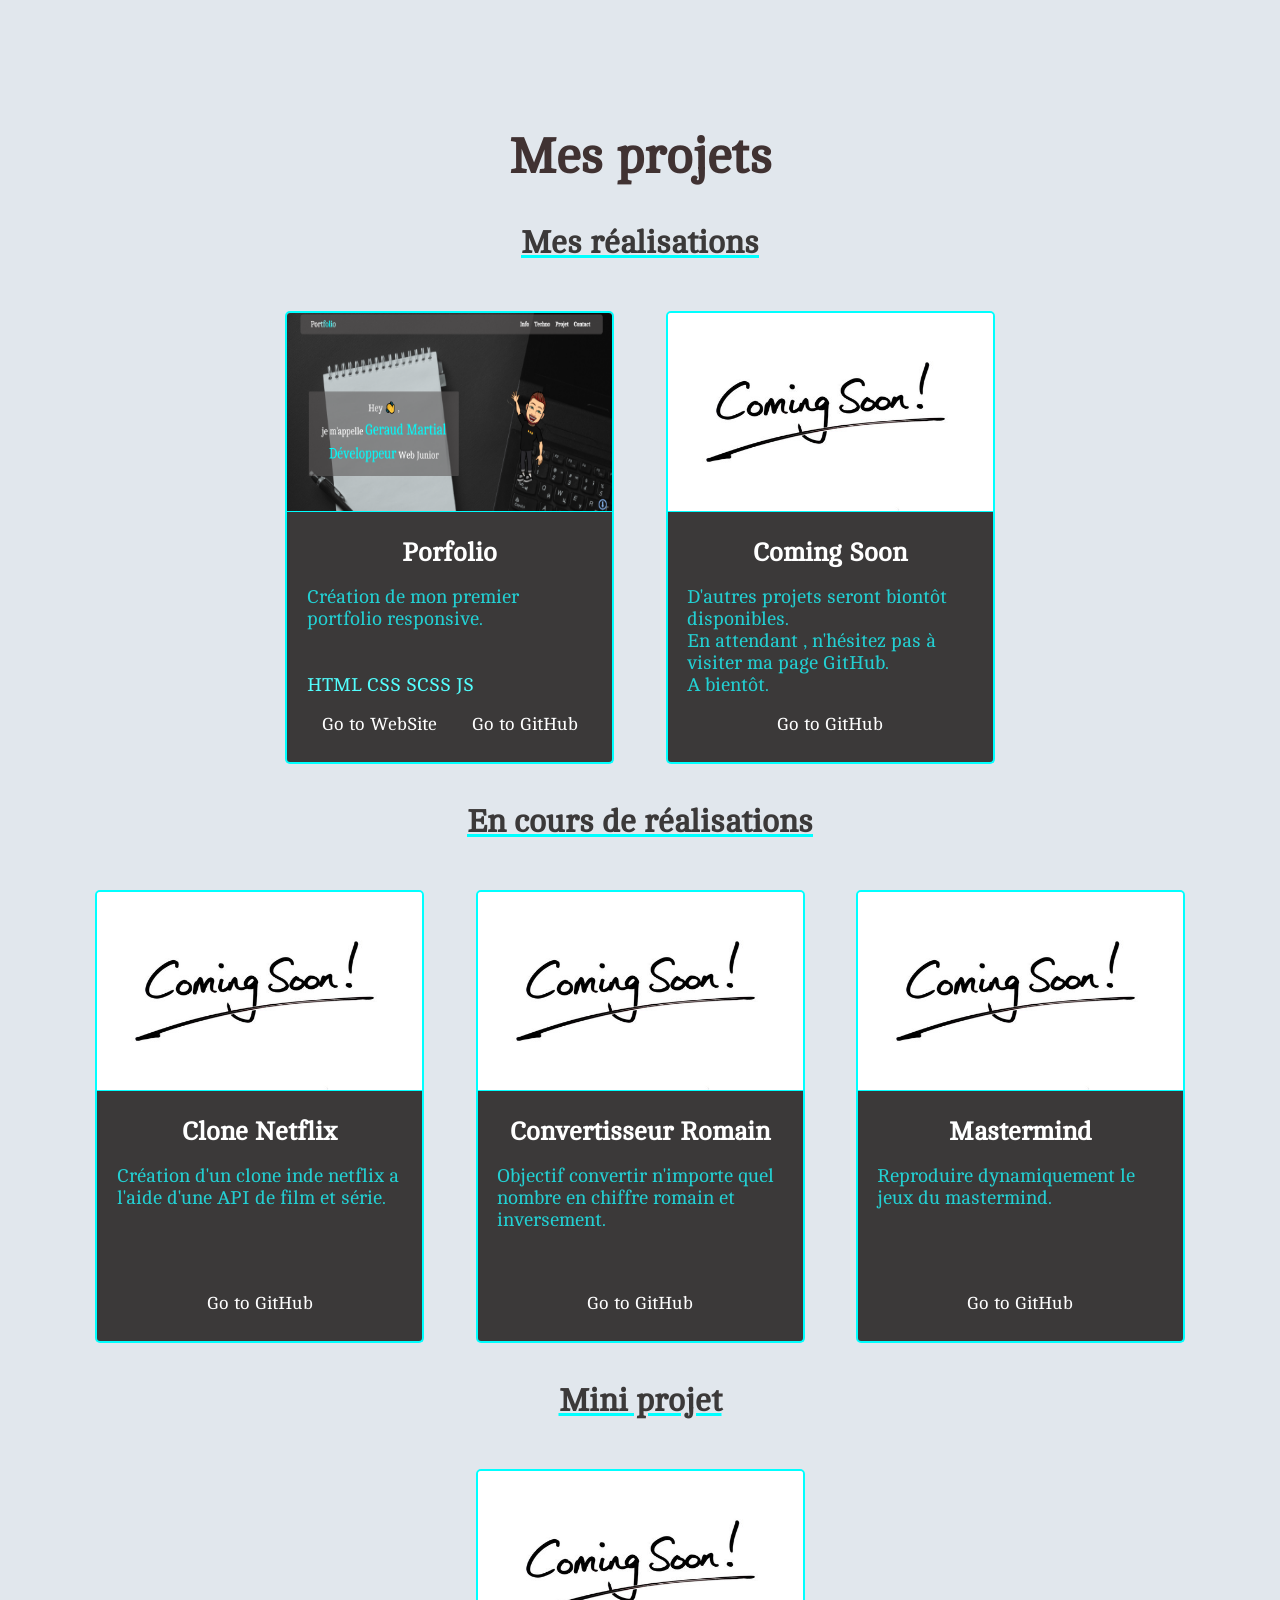
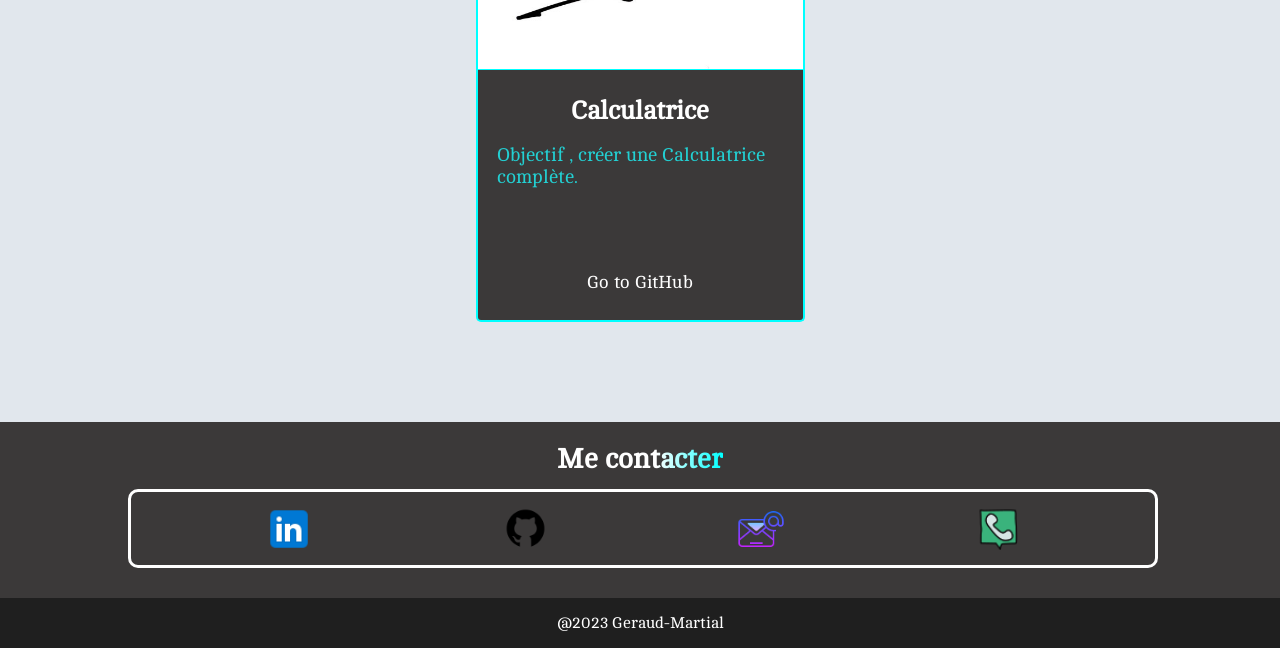
==== commit 5e15179b: "gjenrgrh" ====
--- a/marflix.html
+++ b/marflix.html
@@ -54,7 +54,7 @@
         <div class="see">
 
           <img src="content/profile-pic.png" alt="">
-          <div>
+          <div class="telecharger">
             <a href="content/Cv_Martial_Geraud_all.pdf" target="_blank"><button>Telecharger mon CV</button></a>
           </div>
         </div>
--- a/marflix.css
+++ b/marflix.css
@@ -247,12 +247,13 @@
   text-align: center;
   display: flex;
   margin-top: 50px;
+  justify-content: center;
 }
 * body .about .Cv .contentcv .see {
   margin-top: 20px;
-  width: 32%;
-  margin-left: 2%;
+  margin-left: 4%;
   margin-right: 2%;
+  text-align: center;
 }
 * body .about .Cv .contentcv .see img {
   width: 350px;
@@ -262,7 +263,10 @@
 * body .about .Cv .contentcv .see img:hover {
   scale: 1.1;
 }
-* body .about .Cv .contentcv .see a button {
+* body .about .Cv .contentcv .see div.telecharger {
+  width: 100%;
+}
+* body .about .Cv .contentcv .see div.telecharger a button {
   margin-top: 50px;
   border-radius: 30px;
   font-size: 20px;
@@ -273,7 +277,7 @@
   transition: all 3s;
   cursor: pointer;
 }
-* body .about .Cv .contentcv .see a button:hover {
+* body .about .Cv .contentcv .see div.telecharger a button:hover {
   background: linear-gradient(to left, #1db0dc, #23d0d3);
 }
 * body .about .Cv .contentcv .description {
@@ -618,7 +622,7 @@
 * .reveal {
   opacity: 1;
   transform: translateY(0);
-  transition: 3s;
+  transition: 2.5s;
 }
 * .noreveal {
   opacity: 0;
@@ -711,4 +715,9 @@
     transform: translateX(0);
     opacity: 1;
   }
+}
+@media screen and (max-width: 1118px) {
+  * .show {
+    margin-top: 30px;
+  }
 }/*# sourceMappingURL=marflix.css.map */
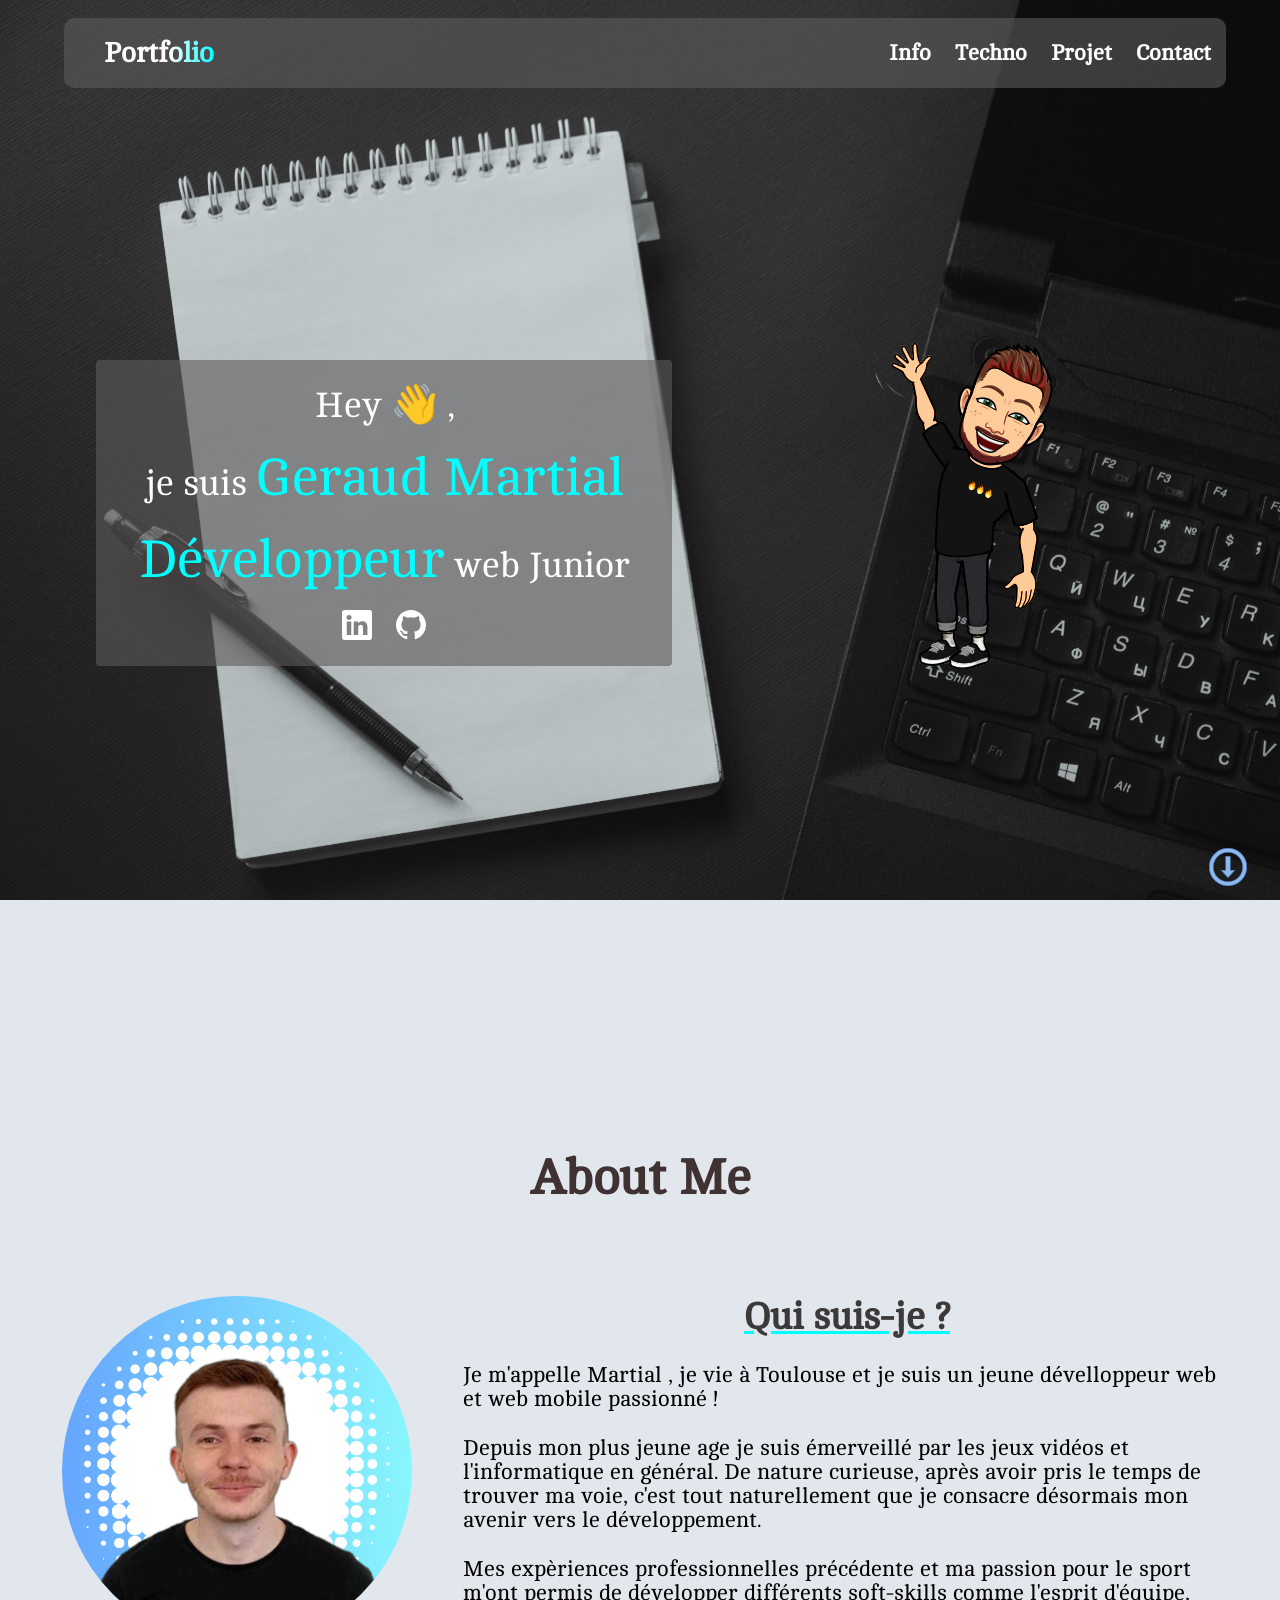
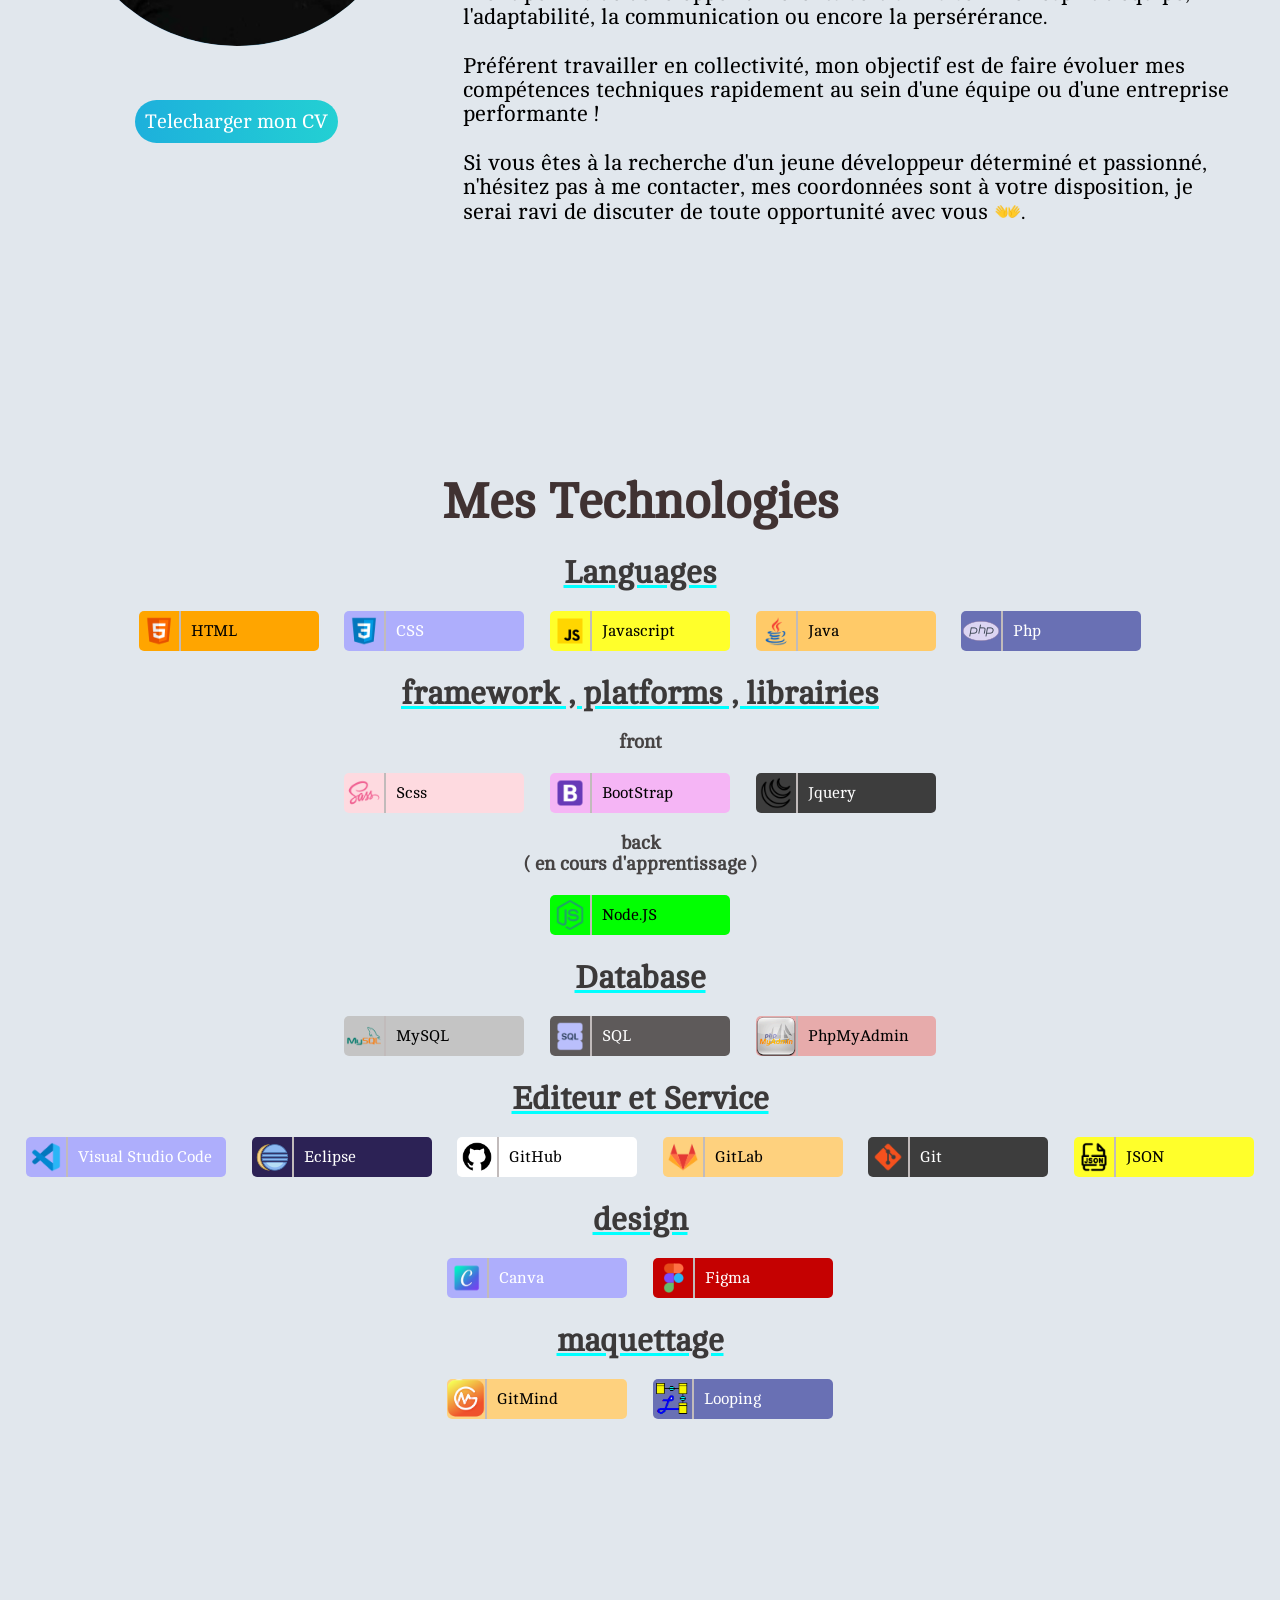
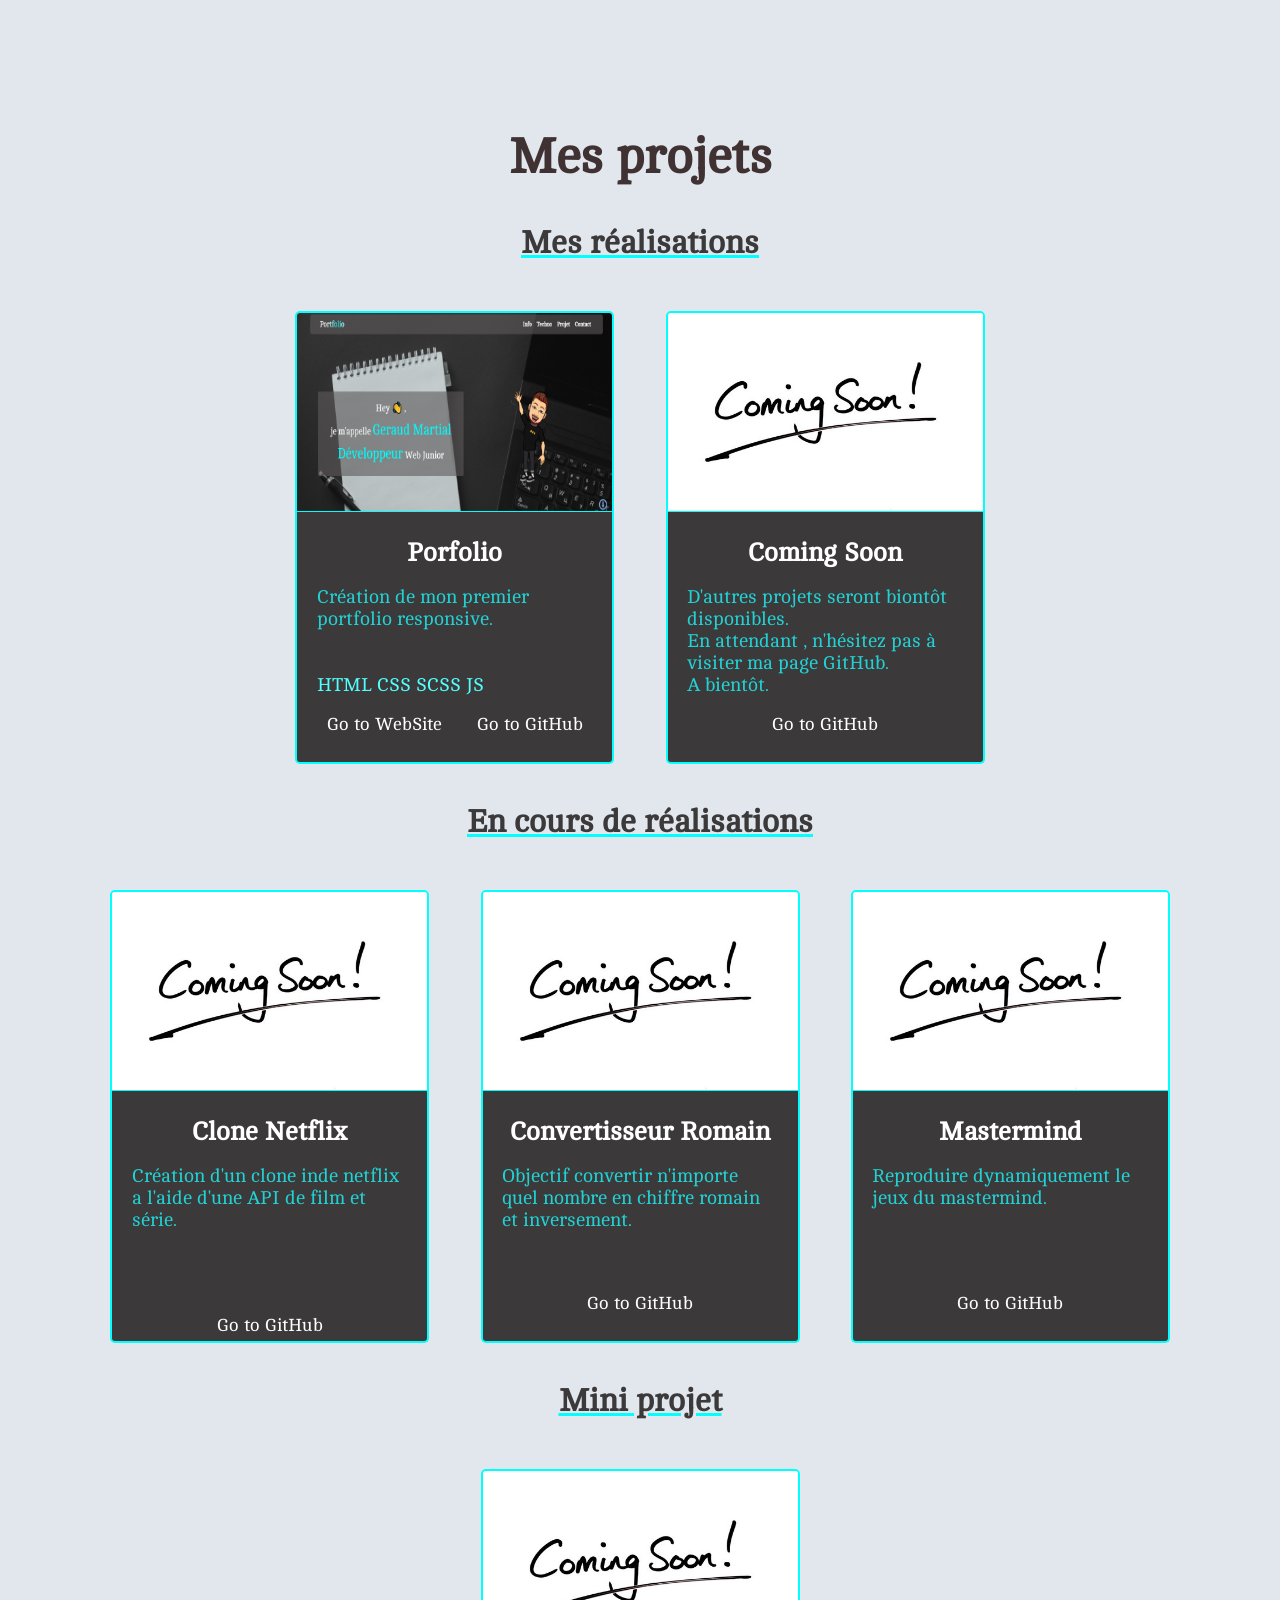
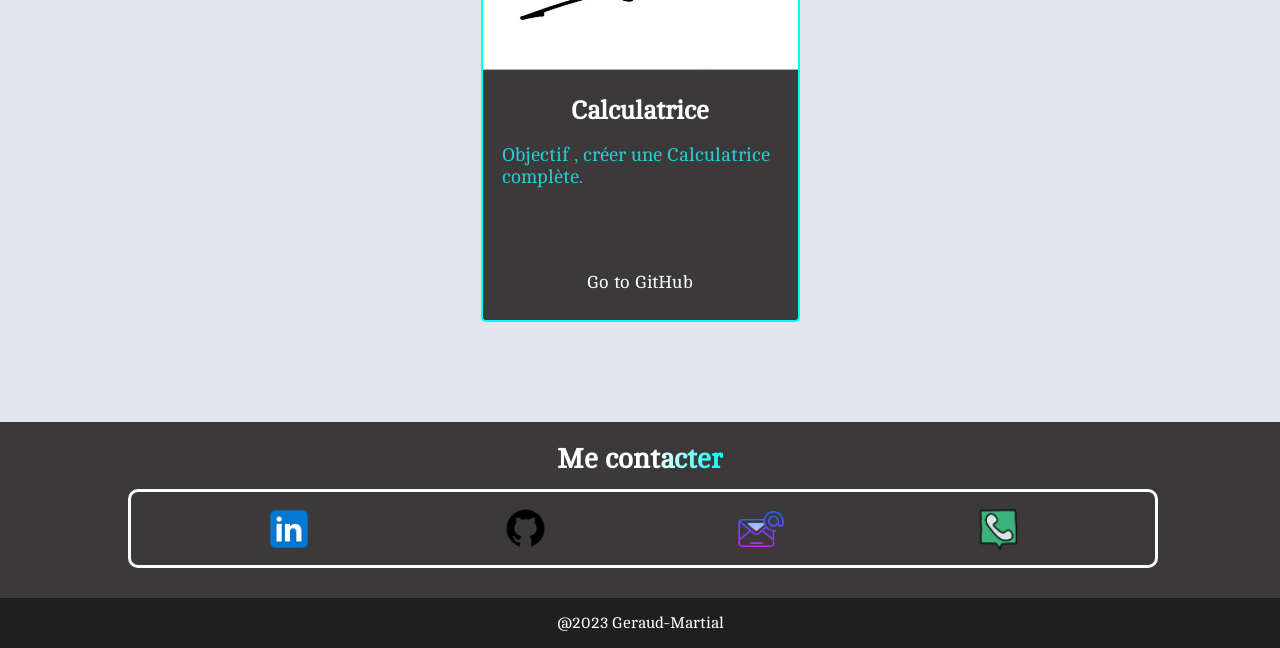
==== commit 20af36da: "brhgrbh" ====
--- a/marflix.html
+++ b/marflix.html
@@ -14,17 +14,24 @@
   <section class="idk">
     <nav id="top">
       <h2 class="logo"><a href="#">Portfolio</a></h2>
+
       <ul>
-        <li style="--i:1;"><a href="#ancre1">Info</a></li>
-        <li style="--i:2;"><a href="#ancre2">Techno</a></li>
-        <li style="--i:3;"><a href="#ancre3">Projet</a></li>
-        <li style="--i:4;"><a href="#contacter">Contact</a></li>
+        <li class="burgeur"><svg xmlns="http://www.w3.org/2000/svg" color="white" width="25" height="25"
+            fill="currentColor" class="bi bi-list" viewBox="0 0 16 16">
+            <path fill-rule="evenodd"
+              d="M2.5 12a.5.5 0 0 1 .5-.5h10a.5.5 0 0 1 0 1H3a.5.5 0 0 1-.5-.5zm0-4a.5.5 0 0 1 .5-.5h10a.5.5 0 0 1 0 1H3a.5.5 0 0 1-.5-.5zm0-4a.5.5 0 0 1 .5-.5h10a.5.5 0 0 1 0 1H3a.5.5 0 0 1-.5-.5z" />
+          </svg></li>
+        <li class='item' style="--i:1;"><a href="#ancre1">Info</a></li>
+        <li class='item' style="--i:2;"><a href="#ancre2">Techno</a></li>
+        <li class='item' style="--i:3;"><a href="#ancre3">Projet</a></li>
+        <li class='item' style="--i:4;"><a href="#contacter">Contact</a></li>
       </ul>
+
     </nav>
     <div class="present">
       <p class="pres">Hey <span class="wave">👋</span> ,</p>
       <p class="nom">je suis <span>Geraud Martial </span></p>
-      <p class="met"><span>Développeur</span> Web Junior</p>
+      <p class="met"><span>Développeur</span> web Junior</p>
       <div class="con">
         <a href="https://www.linkedin.com/in/martial-geraud-942b45249/" target="_blank"><svg
             xmlns="http://www.w3.org/2000/svg" fill="currentColor" class="bi bi-linkedin li" viewBox="0 0 16 16">
@@ -65,7 +72,7 @@
 
           <p class="noreveal">Depuis mon plus jeune age je suis émerveillé par les jeux vidéos et l'informatique en
             général.
-            De nature curieuse, après avoir pris le temps de trouver ma voie , c'est tout naturellement que je consacre
+            De nature curieuse, après avoir pris le temps de trouver ma voie, c'est tout naturellement que je consacre
             désormais mon avenir vers le développement.</p>
 
           <p class="noreveal">Mes expèriences professionnelles précédente et ma passion pour le sport m'ont permis de
--- a/marflix.css
+++ b/marflix.css
@@ -15,7 +15,6 @@
   height: 100vh;
   background-repeat: no-repeat;
   background-size: cover;
-  width: 100%;
   margin-top: 0px;
   position: relative;
   transition: 6s;
@@ -61,7 +60,8 @@
   font-size: 38px;
 }
 * body .idk nav ul {
-  margin-right: 3%;
+  margin-right: 0 3% 0 0;
+  text-align: left;
   cursor: default;
 }
 * body .idk nav ul li {
@@ -71,6 +71,9 @@
   animation: slideTop 2s ease forwards;
   animation-delay: calc(0.4s * var(--i));
   opacity: 0;
+}
+* body .idk nav ul li .item {
+  flex-direction: wrap;
 }
 * body .idk nav ul li a {
   font-size: 22px;
@@ -100,6 +103,10 @@
 * body .idk nav ul li a:hover::after {
   width: 100%;
 }
+* body .idk nav ul .burgeur {
+  display: none;
+  animation: slideLeft 3s ease forwards;
+}
 * body .idk .present {
   color: white;
   position: absolute;
@@ -108,9 +115,7 @@
   background-color: rgba(94, 90, 90, 0.6);
   width: 45%;
   text-align: center;
-  padding-top: 30px;
   border-radius: 4px;
-  height: 290px;
   animation: slideRight 2s;
   overflow: hidden;
 }
@@ -119,9 +124,11 @@
   animation-delay: 1.5s;
   animation-fill-mode: forwards;
   opacity: 0;
+  transition: 1s;
 }
 * body .idk .present p.pres {
   font-size: 36px;
+  margin-top: 22px;
 }
 * body .idk .present p.pres .wave {
   animation: wave 2.5s infinite forwards;
@@ -173,6 +180,7 @@
 }
 * body .idk .present .con {
   margin-top: 20px;
+  margin-bottom: 22px;
   animation: slideTop 8s;
 }
 * body .idk .present .con a {
@@ -199,7 +207,6 @@
   position: absolute;
   top: 32vh;
   left: 60%;
-  width: 30%;
   animation: disabled 3s;
   animation-delay: 1.5s;
   animation-fill-mode: forwards;
@@ -447,7 +454,7 @@
   border-top-left-radius: 5px;
   border-top-right-radius: 5px;
   height: 22vh;
-  width: 325px;
+  width: 315px;
   -o-object-fit: fill;
      object-fit: fill;
   border: 2px solid aqua;
@@ -457,7 +464,7 @@
   border-bottom-left-radius: 5px;
   border-bottom-right-radius: 5px;
   height: 250px;
-  width: 325px;
+  width: 315px;
   background-color: #3b3939;
   border: 2px solid aqua;
   border-top: none;
@@ -665,6 +672,14 @@
     transform: translateY(0);
   }
 }
+@keyframes slideBottom2 {
+  from {
+    transform: translateY(-10px);
+  }
+  to {
+    transform: translateY(0);
+  }
+}
 @keyframes scroll {
   from {
     overflow: hidden;
@@ -716,8 +731,111 @@
     opacity: 1;
   }
 }
+
 @media screen and (max-width: 1118px) {
-  * .show {
-    margin-top: 30px;
+  .show {
+    margin-top: 40px !important;
+  }
+  .description p {
+    font-size: 18px !important;
+  }
+  p.met span,
+  p.nom span {
+    font-size: 48px !important;
+  }
+}
+@media screen and (max-width: 1040px) {
+  p.met,
+  p.nom {
+    font-size: 32px !important;
+  }
+  p.met span,
+  p.nom span {
+    font-size: 42px !important;
+  }
+  .bitmojie img {
+    width: 360px;
+  }
+}
+@media screen and (max-width: 914px) {
+  p.met,
+  p.nom {
+    font-size: 28px !important;
+  }
+  p.met span,
+  p.nom span {
+    font-size: 38px !important;
+  }
+  .bitmojie {
+    top: 35vh !important;
+  }
+  .bitmojie img {
+    width: 320px;
+  }
+}
+@media screen and (max-width: 825px) {
+  p.pres {
+    font-size: 28px;
+  }
+  p.pres .wave {
+    font-size: 28px;
+  }
+  p.met,
+  p.nom {
+    font-size: 22px !important;
+  }
+  p.met span,
+  p.nom span {
+    font-size: 32px !important;
+  }
+  .bitmojie {
+    top: 38vh !important;
+  }
+  .bitmojie img {
+    width: 280px;
+  }
+  .contentcv {
+    flex-direction: column-reverse;
+    transition: 2s;
+  }
+  .description {
+    text-align: center !important;
+    align-self: center;
+  }
+  .see {
+    margin-top: 40px !important;
+  }
+  .about {
+    margin-bottom: 150px !important;
+  }
+}
+@media screen and (max-width: 825px) {
+  #top ul {
+    margin: 16px 3% auto 0;
+    text-align: right;
+  }
+  #top ul li {
+    padding: 0;
+  }
+  #top ul li a {
+    font-size: 18px !important;
+  }
+  #top ul li a:hover {
+    font-size: 24px !important;
+  }
+  #top ul .item {
+    display: none;
+    flex-direction: column;
+    animation: slideBottom2 1s !important;
+    opacity: 1;
+    padding-top: 5px;
+    z-index: 3;
+  }
+  #top ul .burgeur {
+    display: list-item;
+    padding-bottom: 15px;
+  }
+  nav {
+    overflow: visible !important;
   }
 }/*# sourceMappingURL=marflix.css.map */
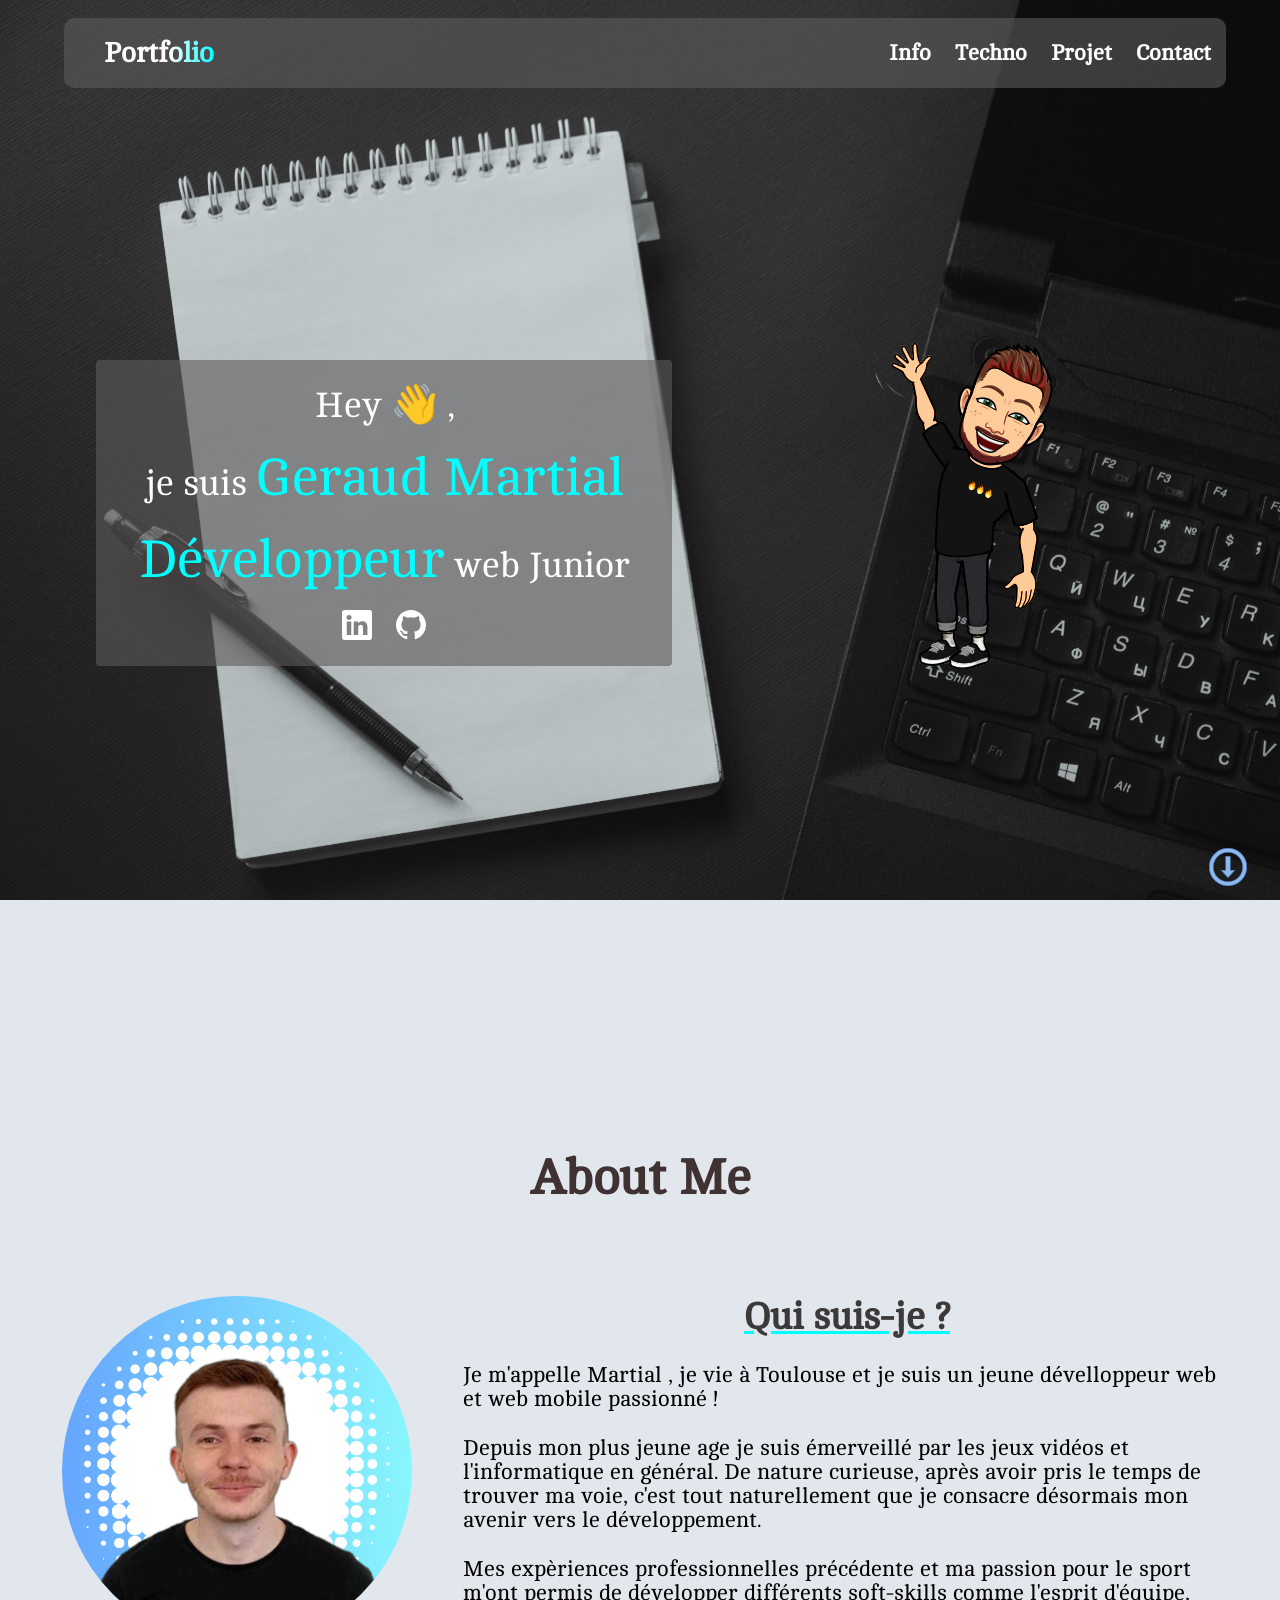
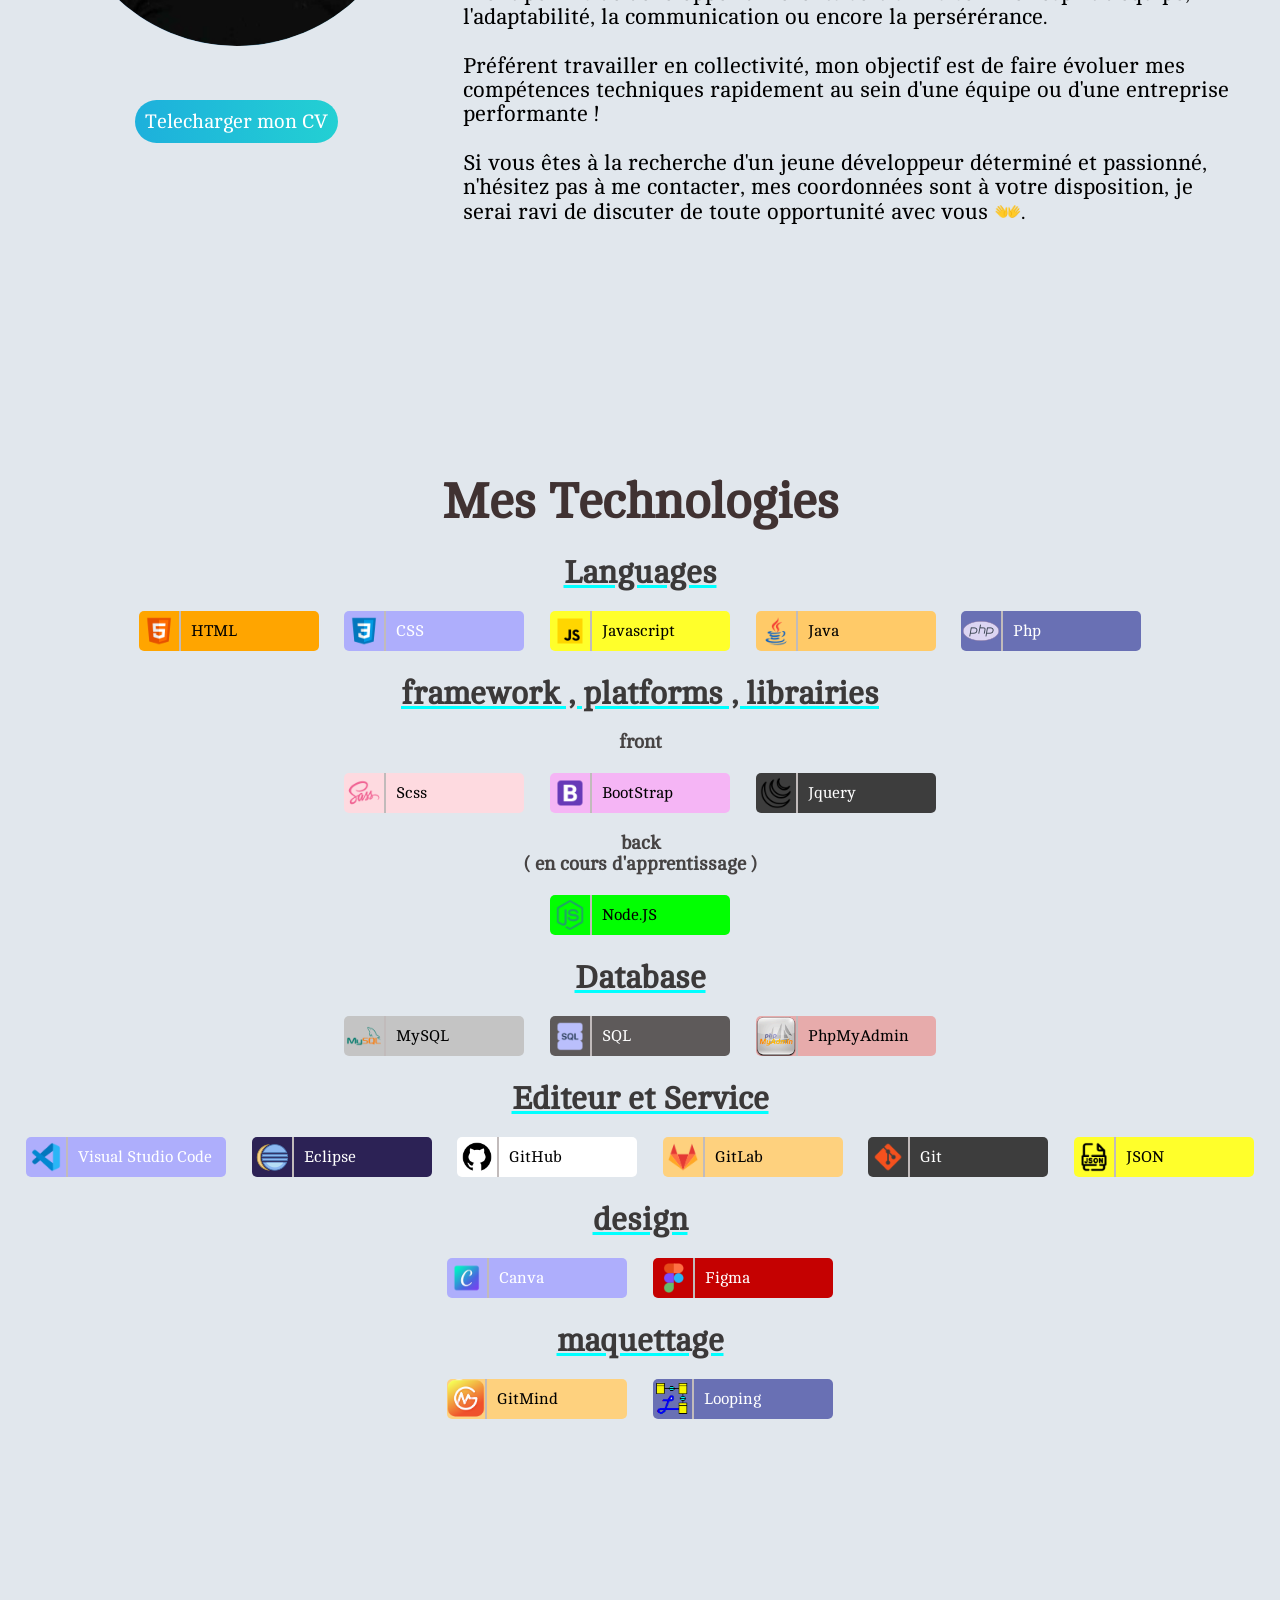
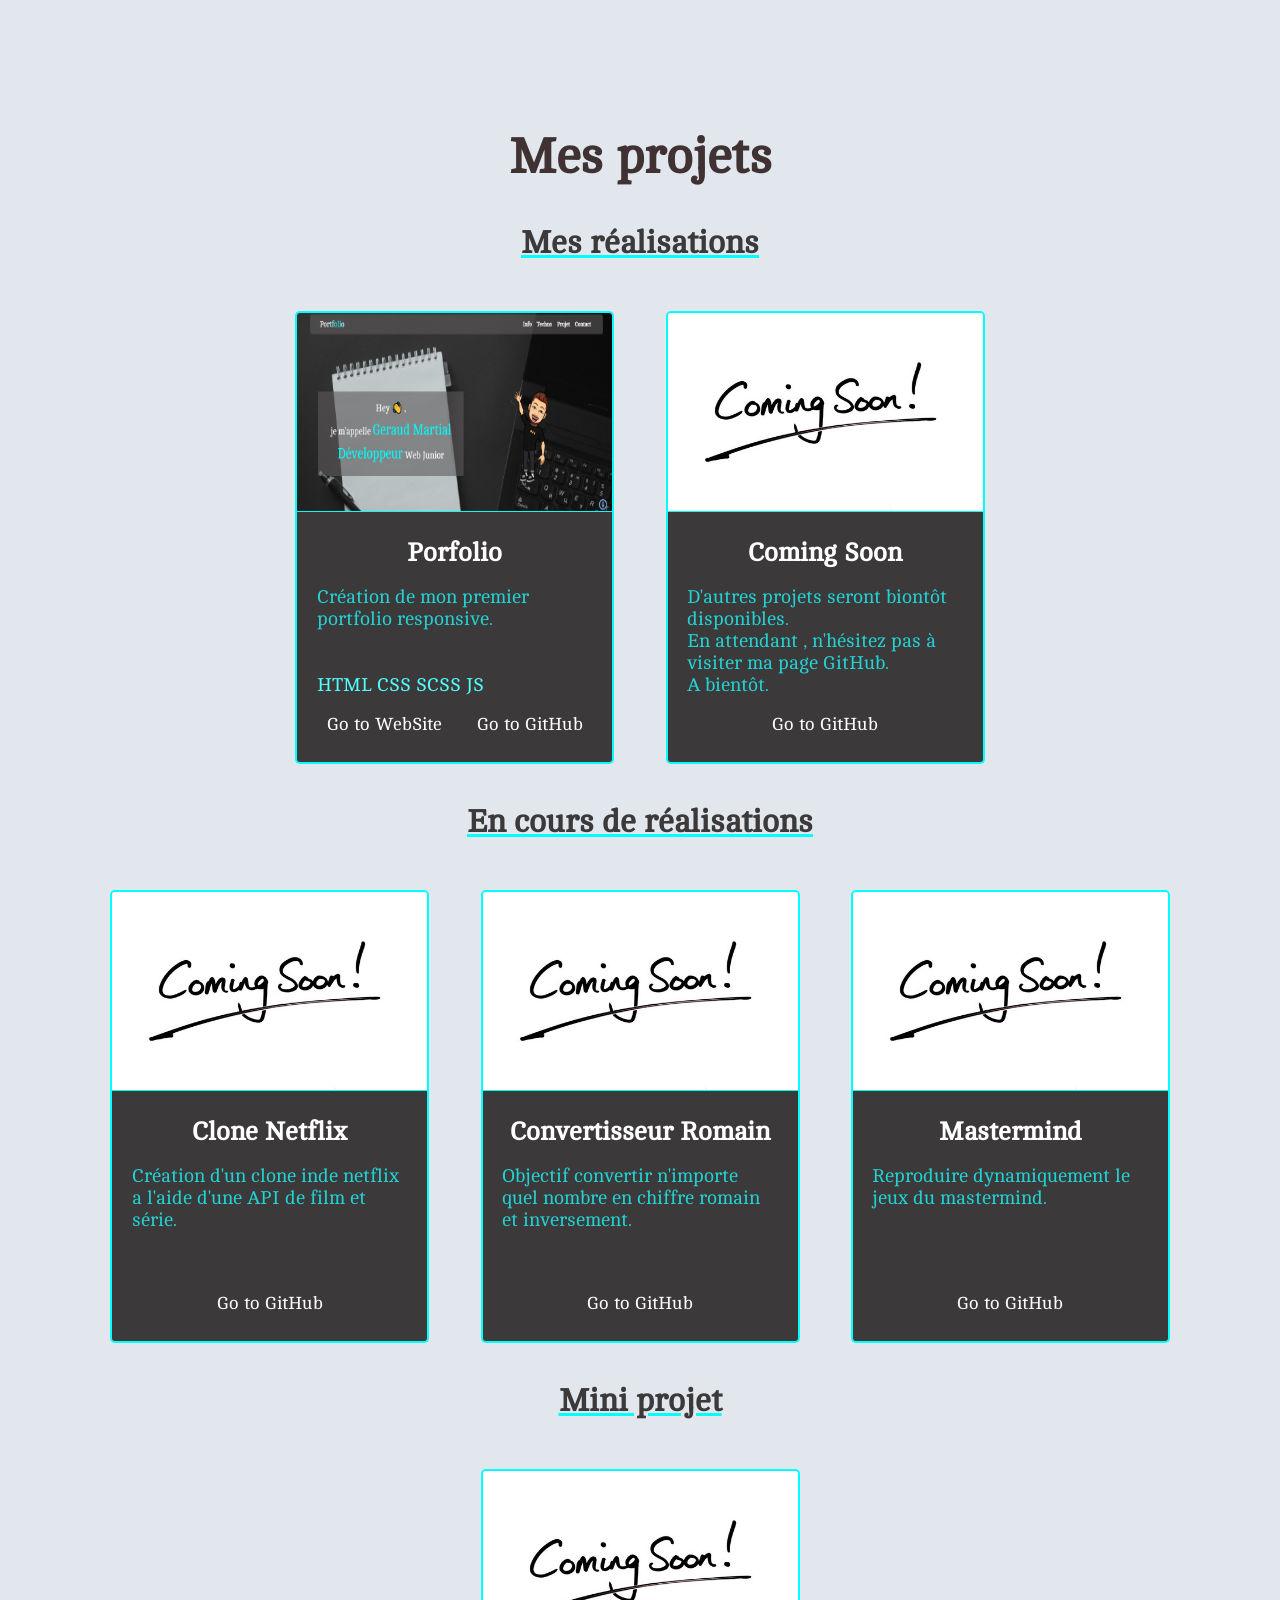
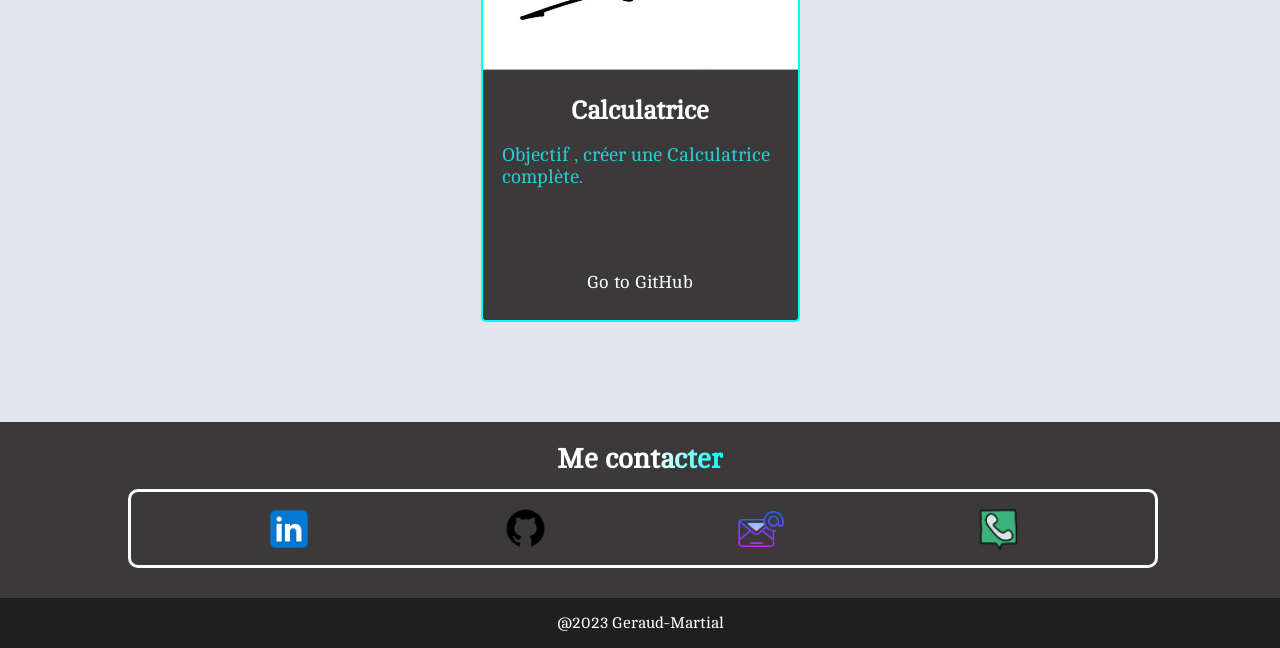
==== commit c4278b53: "vjvvvvvv" ====
--- a/marflix.html
+++ b/marflix.html
@@ -356,7 +356,7 @@
           <img src="/images 4/soon.jpg">
           <div class="demo">
             <h3>Clone Netflix</h3>
-            <p class="text">Création d'un clone inde netflix a l'aide d'une API de film et série. <br><br><br><br></p>
+            <p class="text">Création d'un clone inde netflix a l'aide d'une API de film et série. <br><br><br></p>
             <div class="link">
 
               <a href="https://github.com/MartialGer" target="_blank">
--- a/marflix.css
+++ b/marflix.css
@@ -496,7 +496,7 @@
 }
 * body .proj .r .show .demo .link a:hover {
   color: aqua;
-  font-size: 20px;
+  font-size: 18px;
 }
 * body .proj .r .show .demo .link a::after {
   content: "";
@@ -796,7 +796,6 @@
   }
   .contentcv {
     flex-direction: column-reverse;
-    transition: 2s;
   }
   .description {
     text-align: center !important;
@@ -809,7 +808,7 @@
     margin-bottom: 150px !important;
   }
 }
-@media screen and (max-width: 825px) {
+@media screen and (max-width: 800px) {
   #top ul {
     margin: 16px 3% auto 0;
     text-align: right;
@@ -818,17 +817,17 @@
     padding: 0;
   }
   #top ul li a {
-    font-size: 18px !important;
+    font-size: 22px !important;
   }
   #top ul li a:hover {
-    font-size: 24px !important;
+    font-size: 28px !important;
   }
   #top ul .item {
     display: none;
     flex-direction: column;
-    animation: slideBottom2 1s !important;
+    animation: slideBottom2 0.5s !important;
     opacity: 1;
-    padding-top: 5px;
+    padding-top: 10px;
     z-index: 3;
   }
   #top ul .burgeur {
@@ -838,4 +837,94 @@
   nav {
     overflow: visible !important;
   }
+}
+@media screen and (max-width: 710px) {
+  .bitmojie img {
+    width: 220px;
+    height: 250px;
+  }
+  p.pres {
+    font-size: 28px !important;
+  }
+  p.pres .wave {
+    font-size: 28px !important;
+  }
+  p.met span,
+  p.nom span {
+    font-size: 28px !important;
+  }
+}
+@media screen and (max-width: 610px) {
+  p.met,
+  p.nom {
+    font-size: 18px !important;
+  }
+  p.met span,
+  p.nom span {
+    font-size: 22px !important;
+  }
+  p.pres {
+    font-size: 24px !important;
+  }
+  p.pres .wave {
+    font-size: 24px !important;
+  }
+  .bitmojie {
+    top: 40vh !important;
+  }
+  .bitmojie img {
+    width: 200px;
+    height: 220px;
+  }
+}
+@media screen and (max-width: 500px) {
+  .bitmojie img {
+    width: 180px;
+  }
+  p.met,
+  p.nom {
+    font-size: 16px !important;
+  }
+  p.met span,
+  p.nom span {
+    font-size: 18px !important;
+  }
+}
+@media screen and (max-width: 480px) {
+  .bitmojie {
+    left: 55% !important;
+  }
+}
+@media screen and (max-width: 480px) {
+  .bitmojie {
+    left: 55% !important;
+  }
+}
+@media screen and (max-width: 410px) {
+  .bitmojie {
+    left: 52% !important;
+  }
+  .present {
+    left: 4% !important;
+  }
+}
+@media screen and (max-width: 380px) {
+  .bitmojie {
+    left: 50% !important;
+    top: 45vh !important;
+  }
+  .bitmojie img {
+    width: 150px;
+    height: 170px;
+  }
+  .present {
+    left: 2% !important;
+  }
+  .see {
+    margin-left: 0px !important;
+    margin-right: 0px !important;
+  }
+  .see img {
+    width: 320px !important;
+  }
 }/*# sourceMappingURL=marflix.css.map */
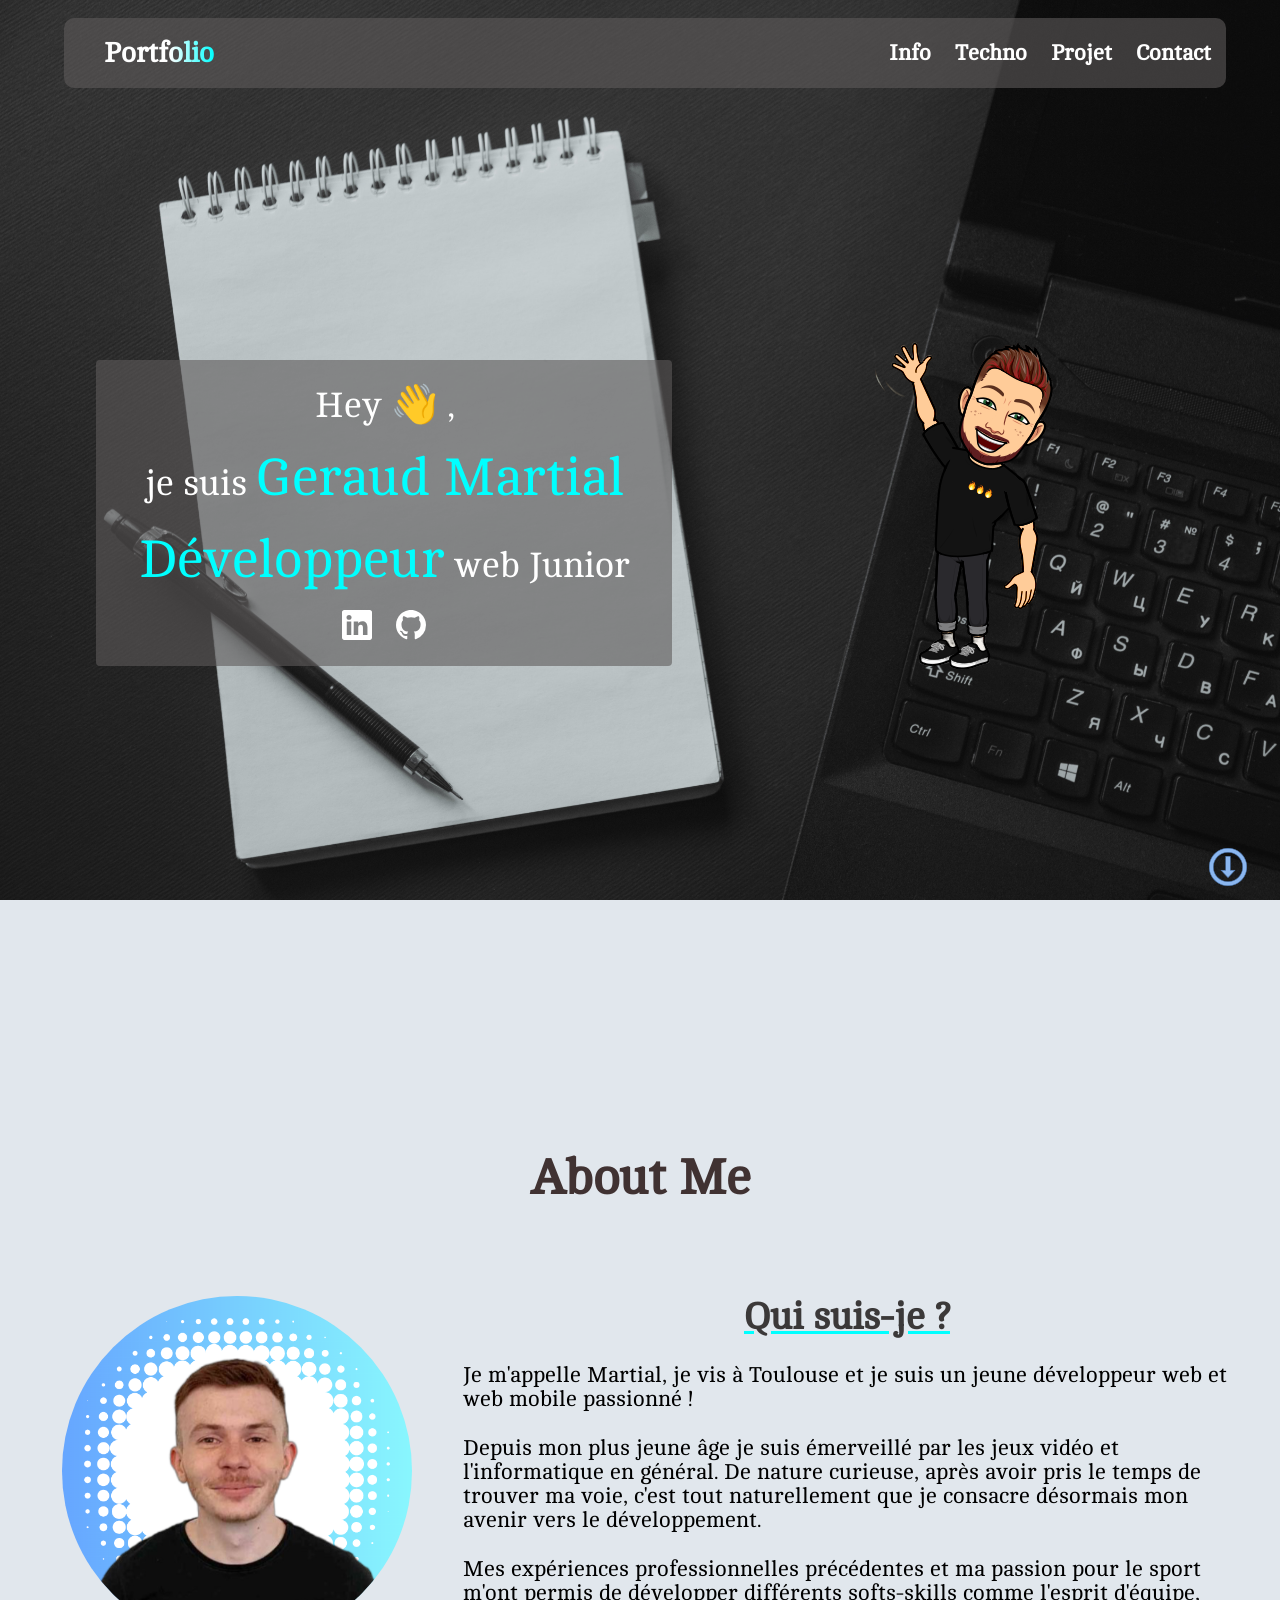
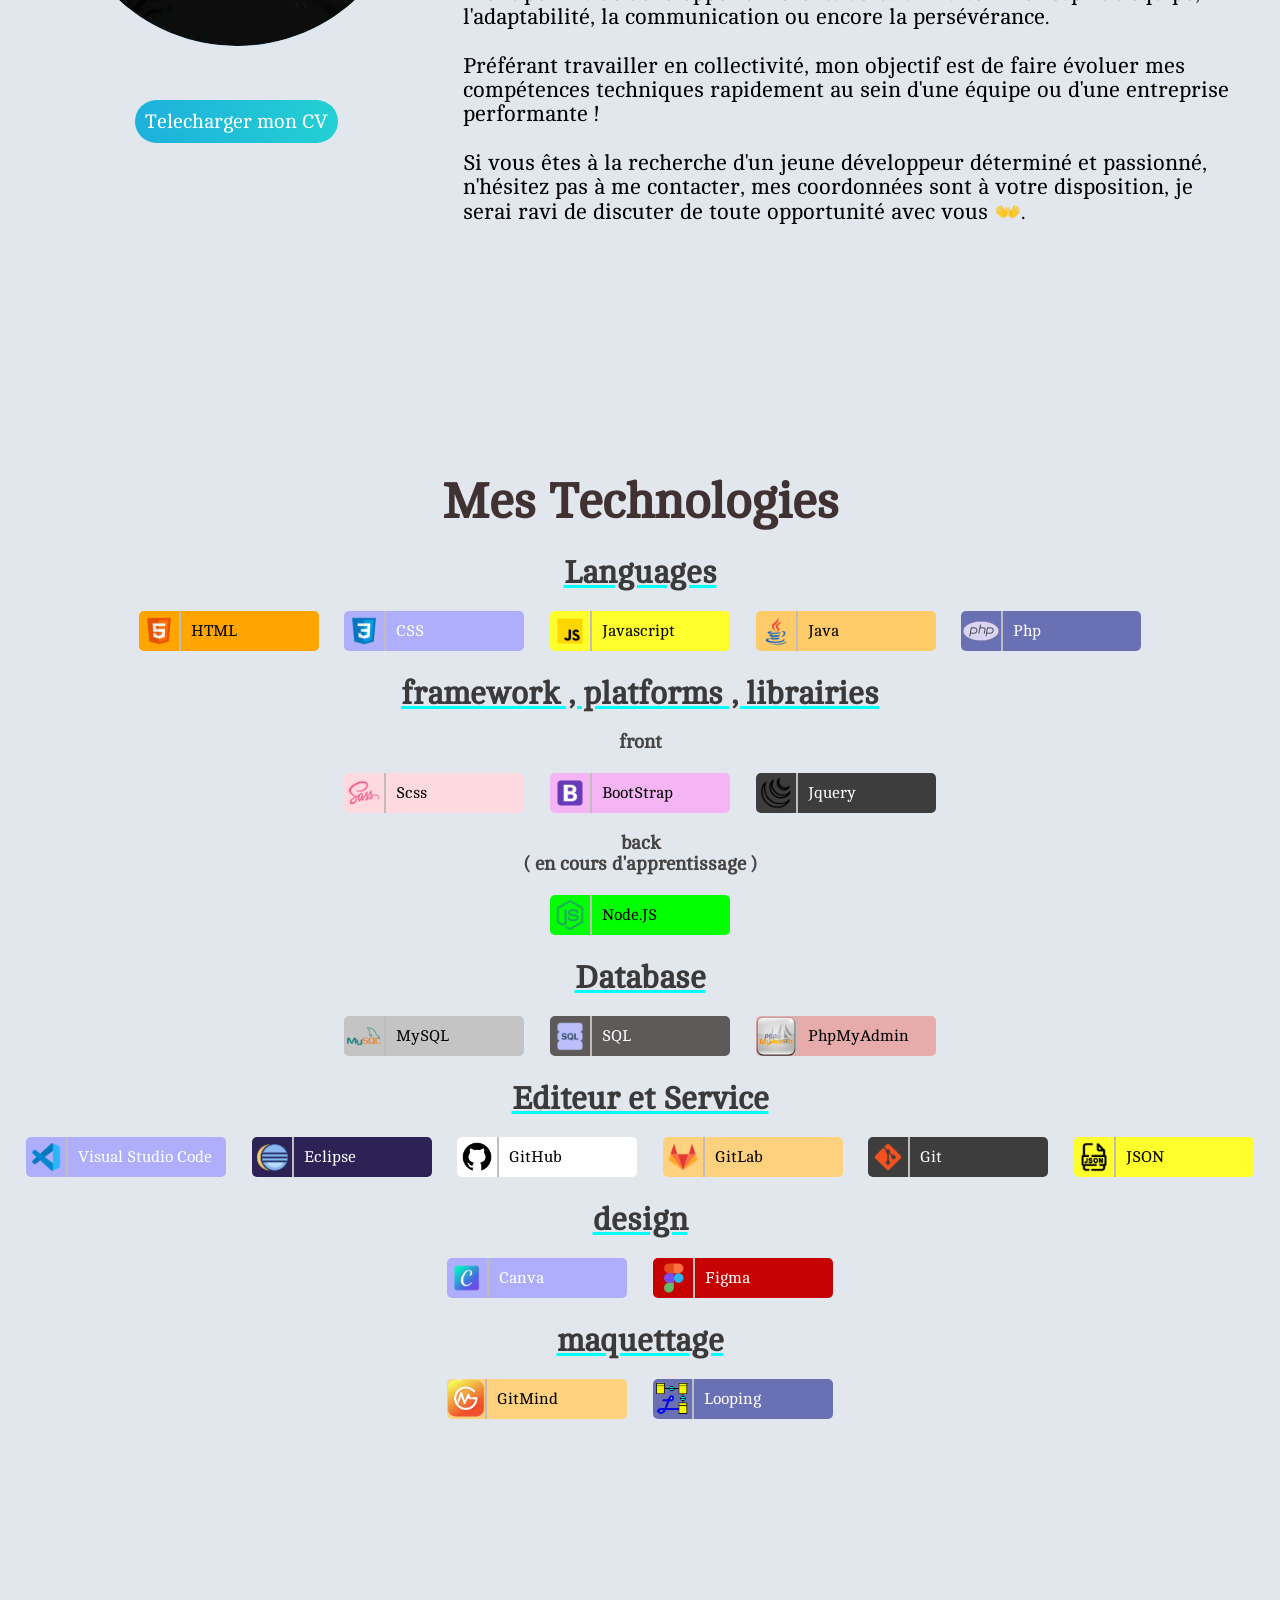
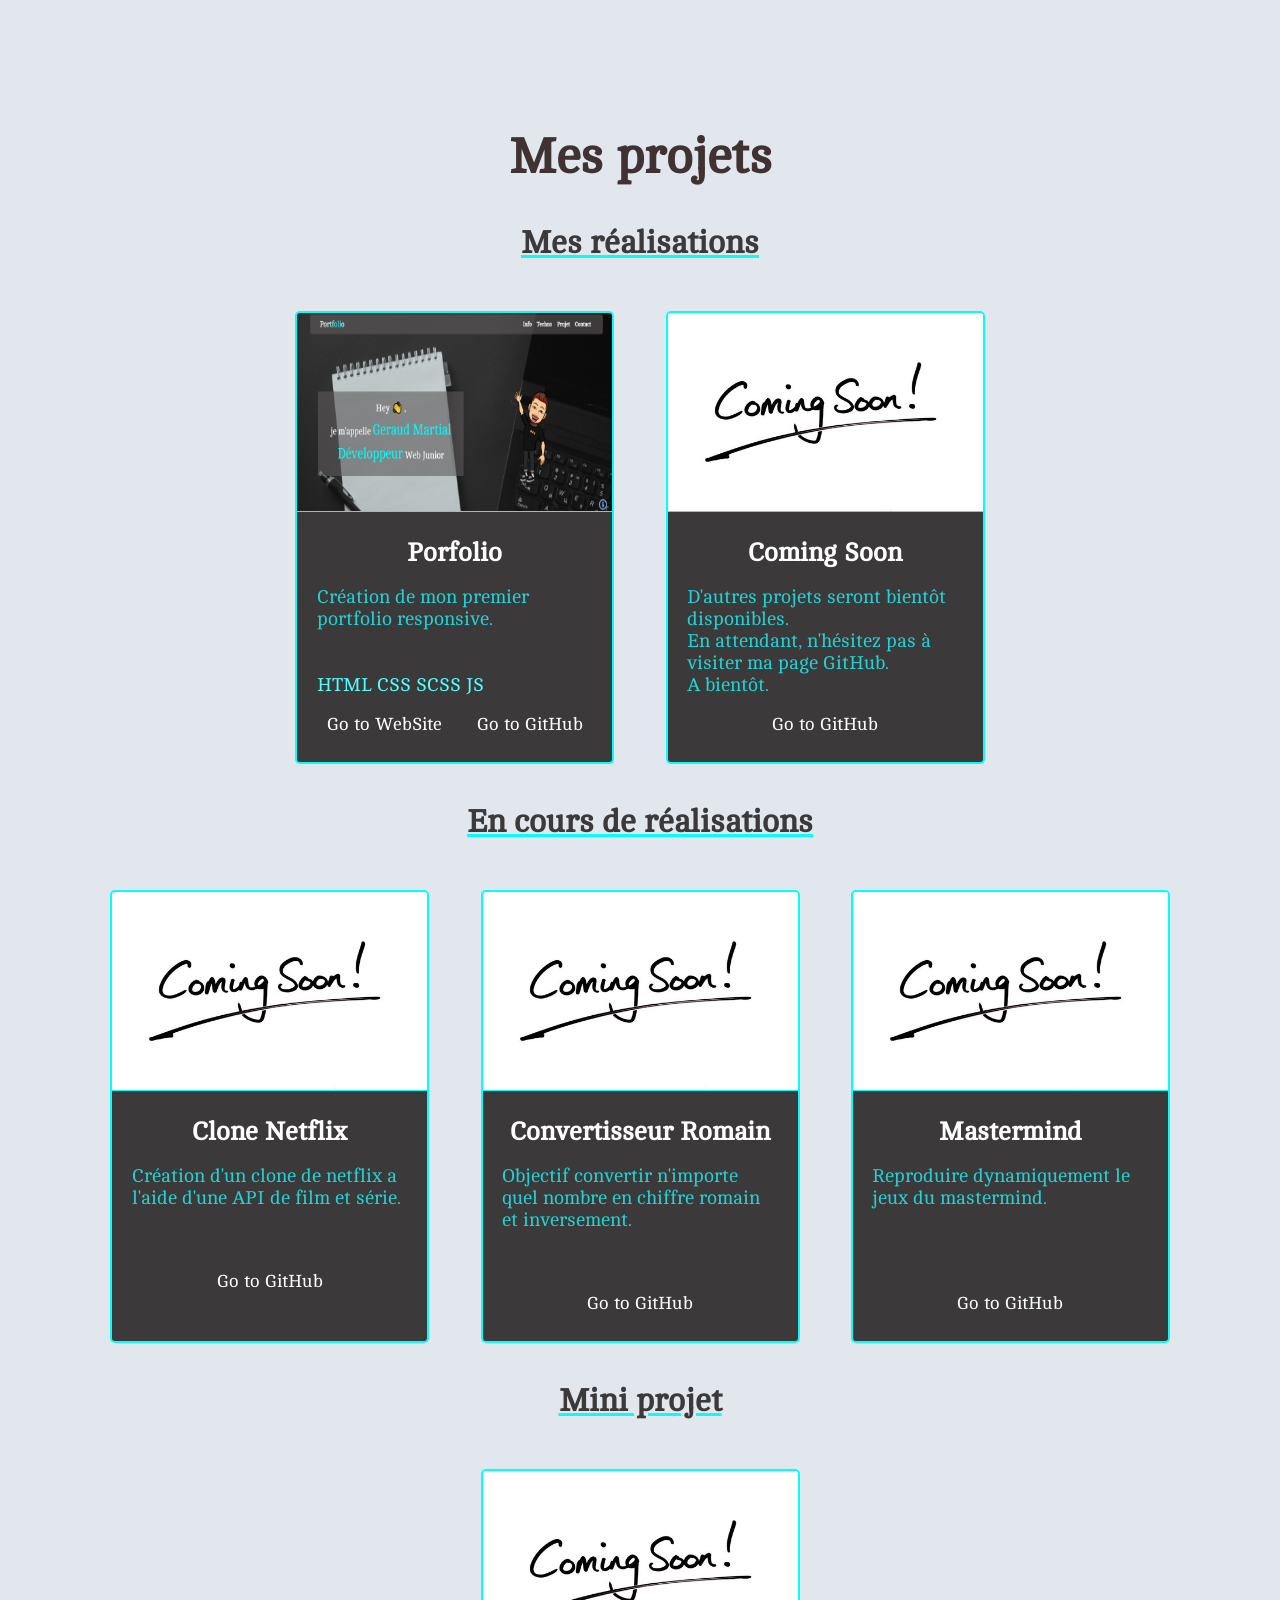
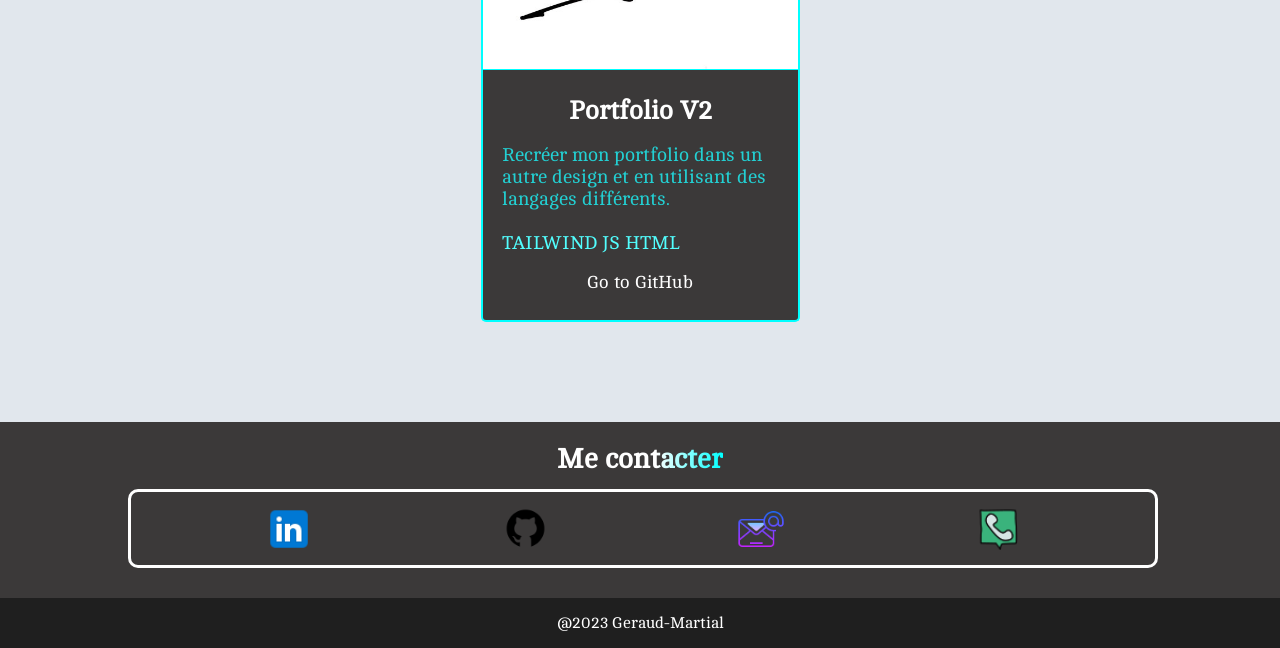
==== commit f831cb2b: "heheh" ====
--- a/marflix.html
+++ b/marflix.html
@@ -67,21 +67,21 @@
         </div>
         <div class="description">
           <h1 class="under">Qui suis-je ?</h1>
-          <p class="noreveal"> Je m'appelle Martial , je vie à Toulouse et je suis un jeune dévelloppeur web et web
+          <p class="noreveal"> Je m'appelle Martial, je vis à Toulouse et je suis un jeune développeur web et web
             mobile passionné ! </p>
 
-          <p class="noreveal">Depuis mon plus jeune age je suis émerveillé par les jeux vidéos et l'informatique en
+          <p class="noreveal">Depuis mon plus jeune âge je suis émerveillé par les jeux vidéo et l'informatique en
             général.
             De nature curieuse, après avoir pris le temps de trouver ma voie, c'est tout naturellement que je consacre
             désormais mon avenir vers le développement.</p>
 
-          <p class="noreveal">Mes expèriences professionnelles précédente et ma passion pour le sport m'ont permis de
-            développer différents soft-skills comme
-            l'esprit d'équipe, l'adaptabilité, la communication ou encore la persérérance.
+          <p class="noreveal">Mes expériences professionnelles précédentes et ma passion pour le sport m'ont permis de
+            développer différents softs-skills comme
+            l'esprit d'équipe, l'adaptabilité, la communication ou encore la persévérance.
           </p>
 
           <p class="noreveal">
-            Préférent travailler en collectivité, mon objectif est de faire évoluer mes compétences techniques
+            Préférant travailler en collectivité, mon objectif est de faire évoluer mes compétences techniques
             rapidement au sein d'une équipe ou d'une entreprise performante !
           </p>
           <p class="noreveal">Si vous êtes à la recherche d'un jeune développeur déterminé et passionné, n'hésitez pas à
@@ -336,7 +336,7 @@
 
           <div class="demo">
             <h3>Coming Soon</h3>
-            <p class="text">D'autres projets seront biontôt disponibles.<br> En attendant , n'hésitez pas à visiter ma
+            <p class="text">D'autres projets seront bientôt disponibles.<br> En attendant, n'hésitez pas à visiter ma
               page GitHub.<br> A bientôt.</p>
             <div class="link">
 
@@ -356,7 +356,7 @@
           <img src="/images 4/soon.jpg">
           <div class="demo">
             <h3>Clone Netflix</h3>
-            <p class="text">Création d'un clone inde netflix a l'aide d'une API de film et série. <br><br><br></p>
+            <p class="text">Création d'un clone de netflix a l'aide d'une API de film et série. <br><br><br></p>
             <div class="link">
 
               <a href="https://github.com/MartialGer" target="_blank">
@@ -401,8 +401,11 @@
         <div class="show">
           <img src="/images 4/soon.jpg">
           <div class="demo">
-            <h3>Calculatrice</h3>
-            <p class="text">Objectif , créer une Calculatrice complète. <br><br><br><br></p>
+            <h3>Portfolio V2</h3>
+            <p class="text">Recréer mon portfolio dans un autre design et en utilisant des langages différents.<br>
+              <br>
+              <span>TAILWIND JS HTML</span>
+            </p>
             <div class="link">
 
               <a href="https://github.com/MartialGer" target="_blank">
--- a/marflix.css
+++ b/marflix.css
@@ -68,7 +68,7 @@
   list-style-type: none;
   display: inline-block;
   padding: 10px;
-  animation: slideTop 2s ease forwards;
+  animation: slideTop 1.5s ease forwards;
   animation-delay: calc(0.4s * var(--i));
   opacity: 0;
 }
@@ -105,7 +105,7 @@
 }
 * body .idk nav ul .burgeur {
   display: none;
-  animation: slideLeft 3s ease forwards;
+  animation: slideLeft 2s ease forwards;
 }
 * body .idk .present {
   color: white;
@@ -131,7 +131,7 @@
   margin-top: 22px;
 }
 * body .idk .present p.pres .wave {
-  animation: wave 2.5s infinite forwards;
+  animation: wave 2s infinite forwards;
   transform-origin: 70% 70%;
   display: inline-block;
   font-size: 38px;
@@ -167,12 +167,12 @@
   color: white;
   opacity: 0;
   font-size: 36px;
-  animation: 5s slideRight 2s ease forwards;
+  animation: 4s slideRight 2s ease forwards;
 }
 * body .idk .present p.met {
   font-size: 36px;
   margin-top: 22px;
-  animation: 5s slideLeft 2s ease forwards;
+  animation: 4s slideLeft 2s ease forwards;
 }
 * body .idk .present span {
   color: aqua;
@@ -629,7 +629,7 @@
 * .reveal {
   opacity: 1;
   transform: translateY(0);
-  transition: 2.5s;
+  transition: 2s;
 }
 * .noreveal {
   opacity: 0;
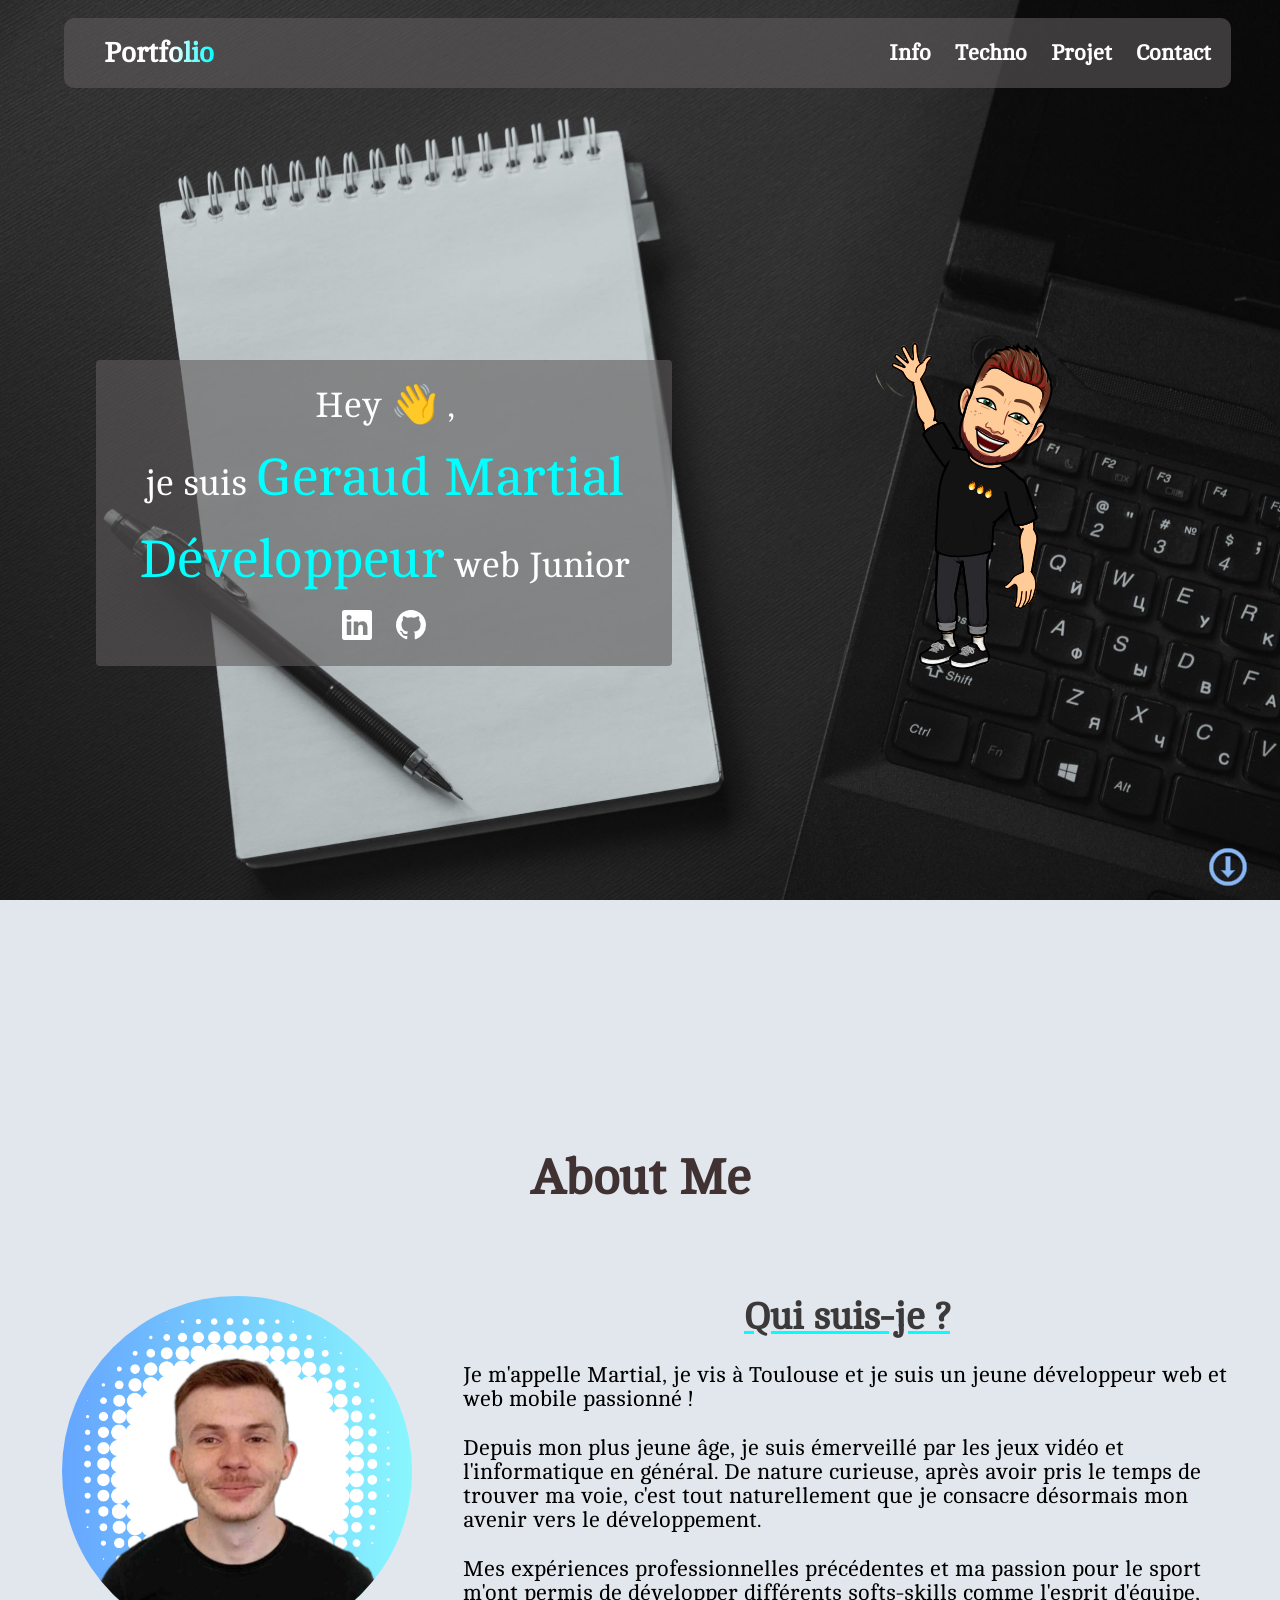
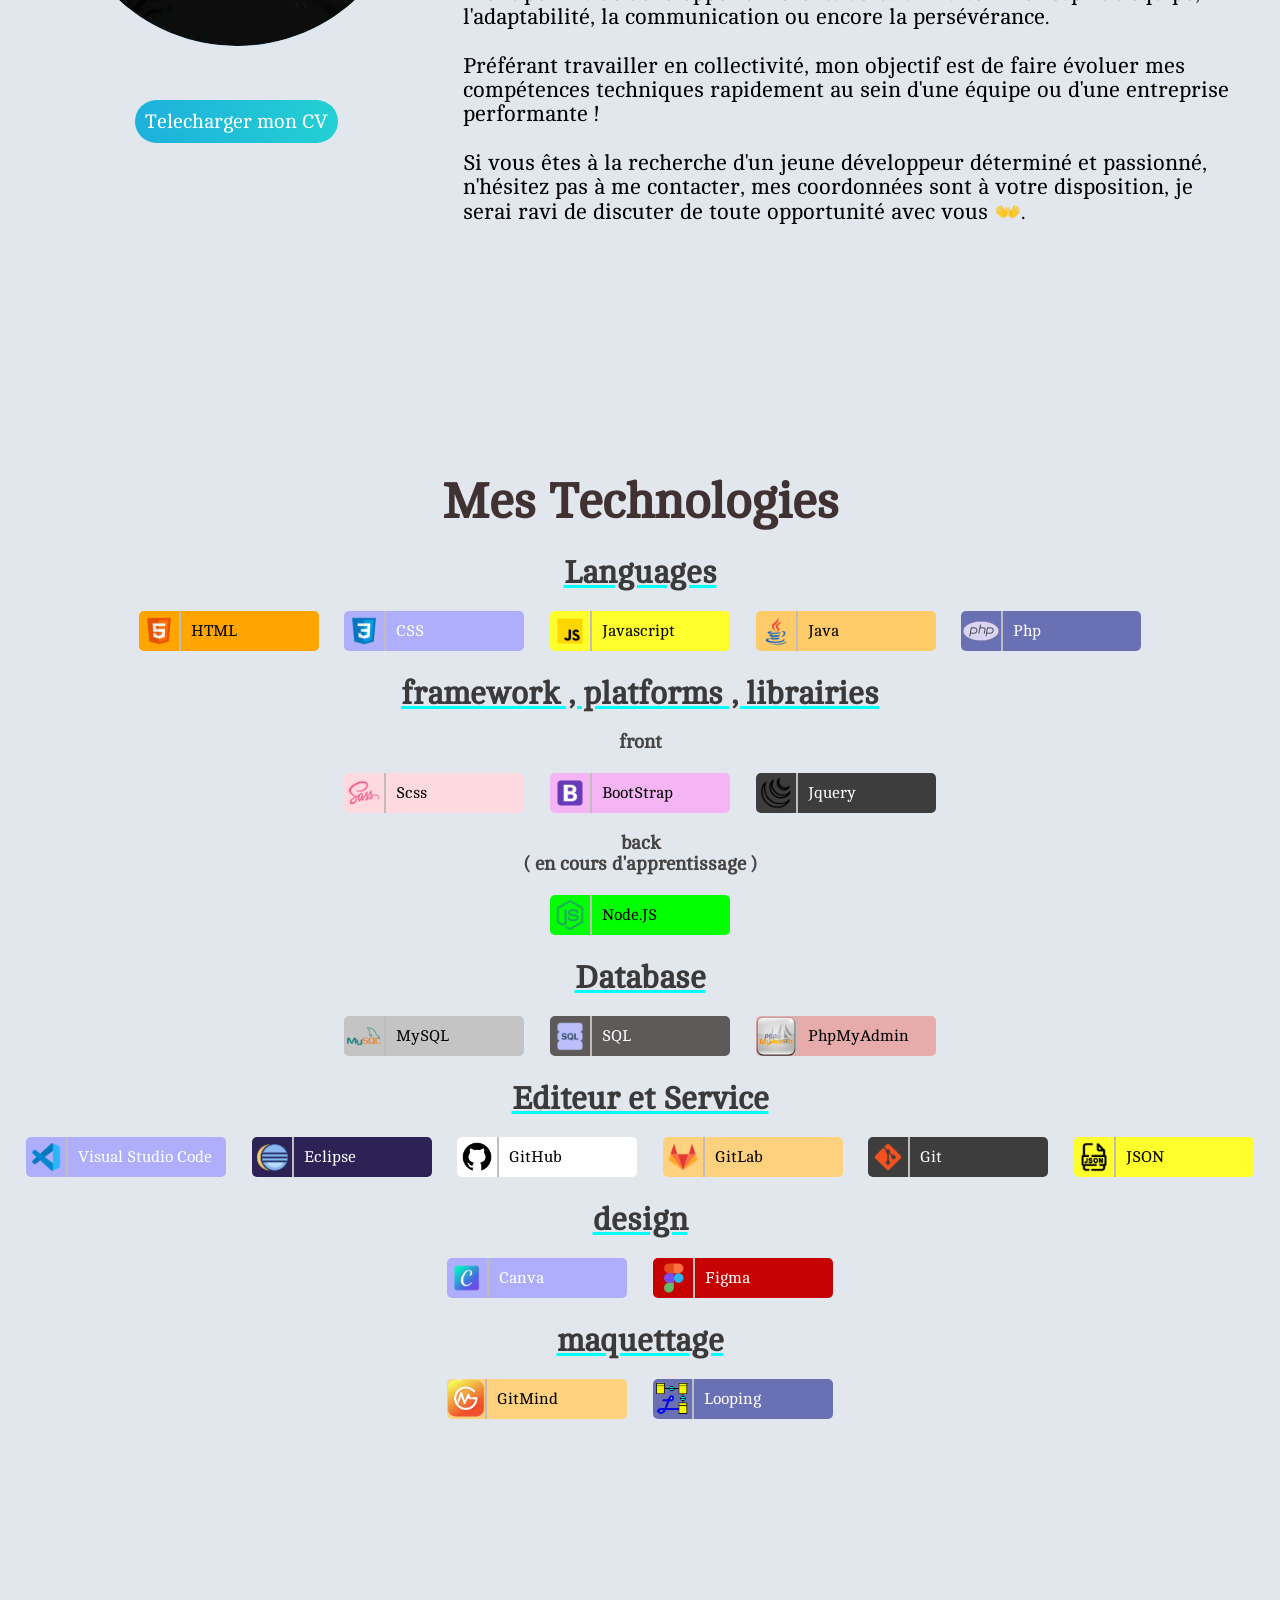
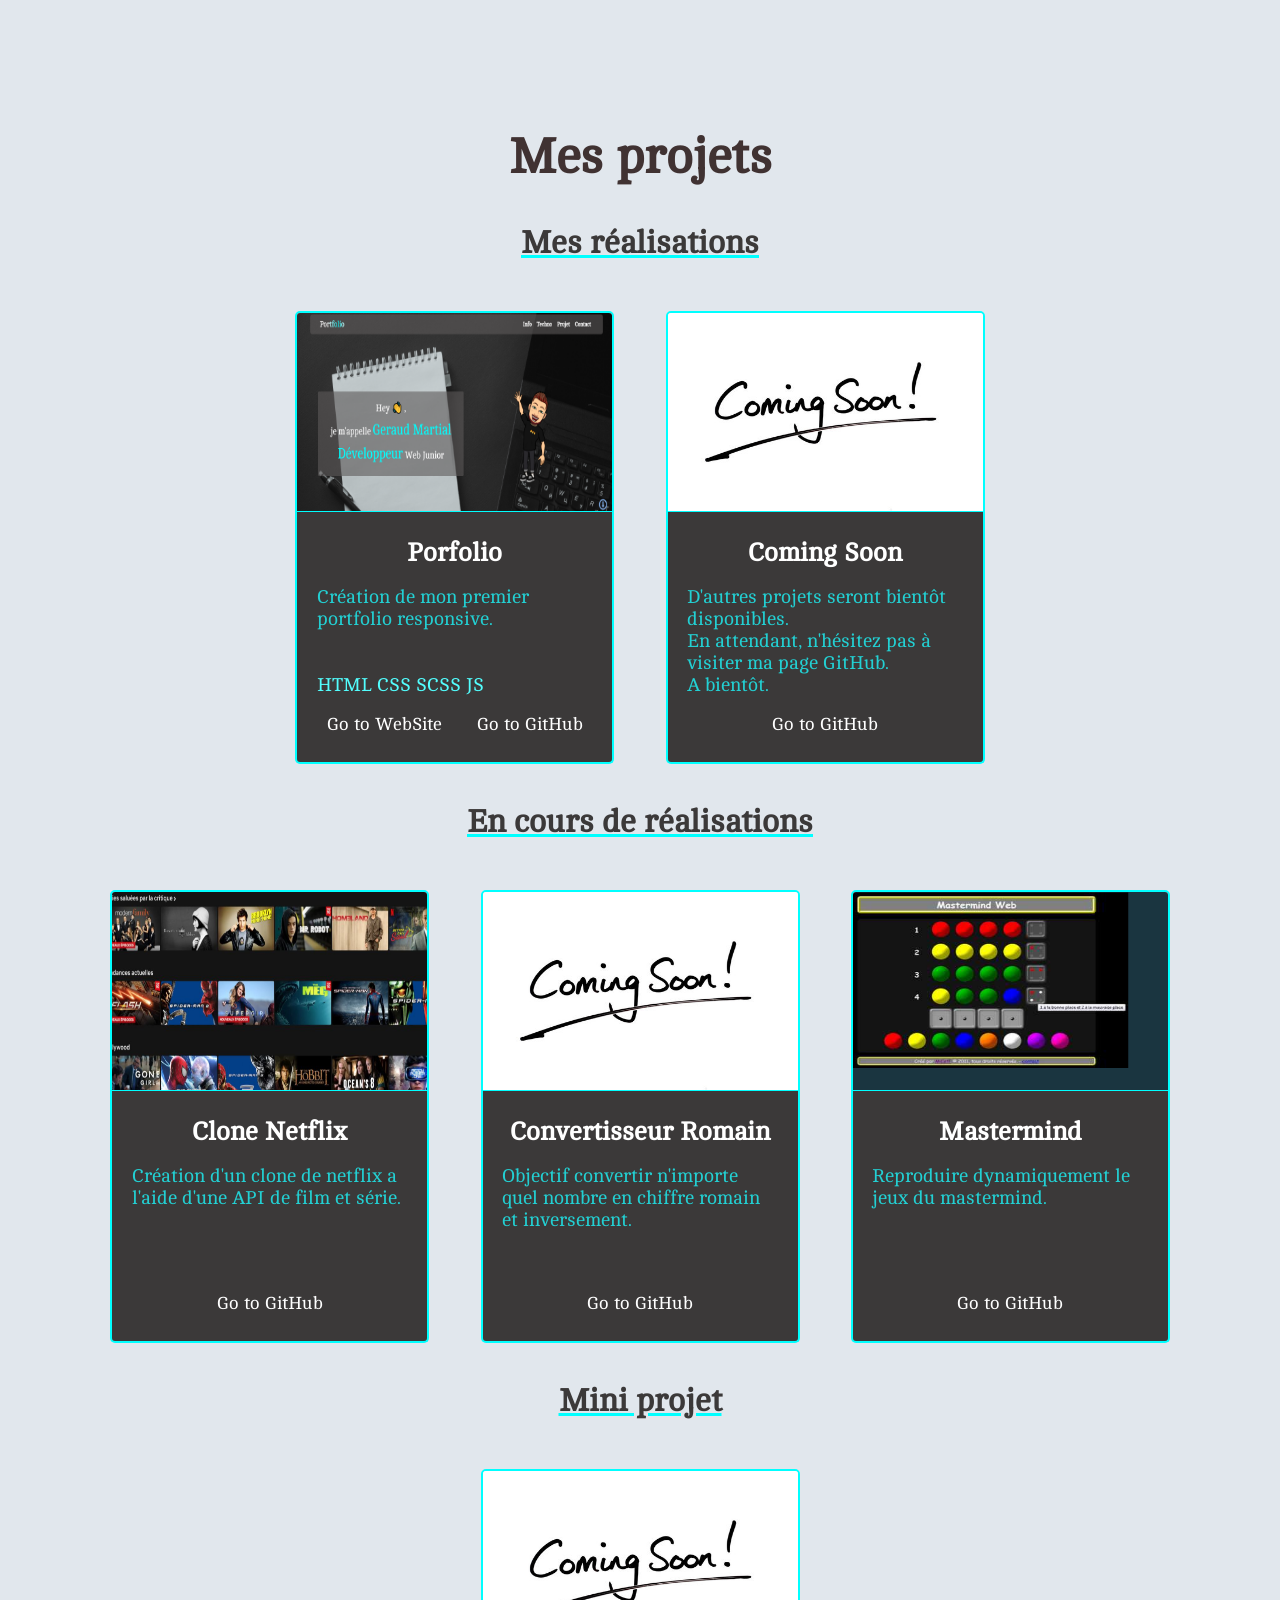
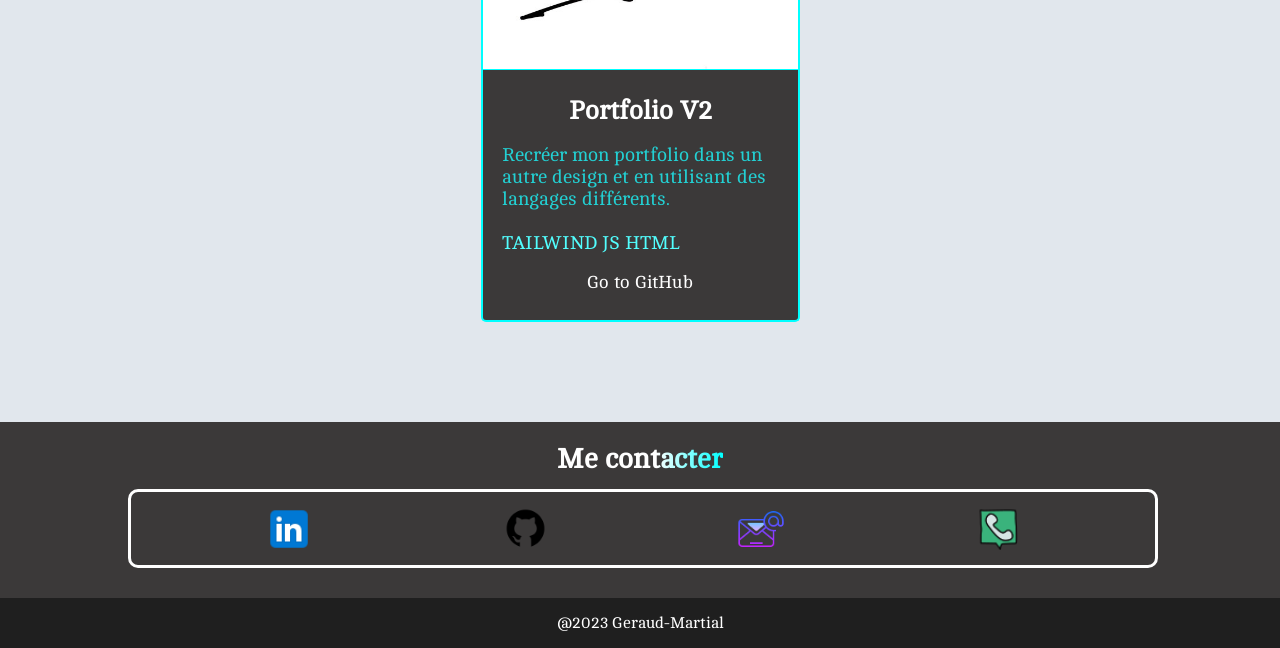
==== commit b0eeb93e: "mghgye" ====
--- a/marflix.html
+++ b/marflix.html
@@ -6,8 +6,9 @@
   <meta http-equiv="X-UA-Compatible" content="IE=edge" />
   <meta name="viewport" content="width=device-width, initial-scale=1.0" />
   <link href="marflix.css" rel="stylesheet" />
+  <link rel="shortcut icon" href="images/icon.png" type="image/x-icon">
   <script src="marflix.js" defer></script>
-  <title>Martial Geraud - Website</title>
+  <title>Geraud Martial - Website</title>
 </head>
 
 <body>
@@ -70,7 +71,7 @@
           <p class="noreveal"> Je m'appelle Martial, je vis à Toulouse et je suis un jeune développeur web et web
             mobile passionné ! </p>
 
-          <p class="noreveal">Depuis mon plus jeune âge je suis émerveillé par les jeux vidéo et l'informatique en
+          <p class="noreveal">Depuis mon plus jeune âge, je suis émerveillé par les jeux vidéo et l'informatique en
             général.
             De nature curieuse, après avoir pris le temps de trouver ma voie, c'est tout naturellement que je consacre
             désormais mon avenir vers le développement.</p>
@@ -353,10 +354,10 @@
       <div class="r">
 
         <div class="show">
-          <img src="/images 4/soon.jpg">
+          <img src="/images 4/net.jpg">
           <div class="demo">
             <h3>Clone Netflix</h3>
-            <p class="text">Création d'un clone de netflix a l'aide d'une API de film et série. <br><br><br></p>
+            <p class="text">Création d'un clone de netflix a l'aide d'une API de film et série. <br><br><br><br></p>
             <div class="link">
 
               <a href="https://github.com/MartialGer" target="_blank">
@@ -379,7 +380,7 @@
           </div>
         </div>
         <div class="show">
-          <img src="/images 4/soon.jpg">
+          <img src="/images 4/master.jpg">
           <div class="demo">
             <h3>Mastermind</h3>
             <p class="text"> Reproduire dynamiquement le jeux du mastermind. <br><br><br><br></p>
--- a/marflix.css
+++ b/marflix.css
@@ -29,6 +29,7 @@
   top: 2vh;
   position: absolute;
   padding: 5px;
+  padding-right: 10px;
   display: flex;
   align-items: center;
   justify-content: space-between;
@@ -60,7 +61,7 @@
   font-size: 38px;
 }
 * body .idk nav ul {
-  margin-right: 0 3% 0 0;
+  margin-right: 0 4% 0 0;
   text-align: left;
   cursor: default;
 }
@@ -68,7 +69,7 @@
   list-style-type: none;
   display: inline-block;
   padding: 10px;
-  animation: slideTop 1.5s ease forwards;
+  animation: slideTop 1s ease forwards;
   animation-delay: calc(0.4s * var(--i));
   opacity: 0;
 }
@@ -825,7 +826,7 @@
   #top ul .item {
     display: none;
     flex-direction: column;
-    animation: slideBottom2 0.5s !important;
+    animation: slideBottom2 0.1s !important;
     opacity: 1;
     padding-top: 10px;
     z-index: 3;
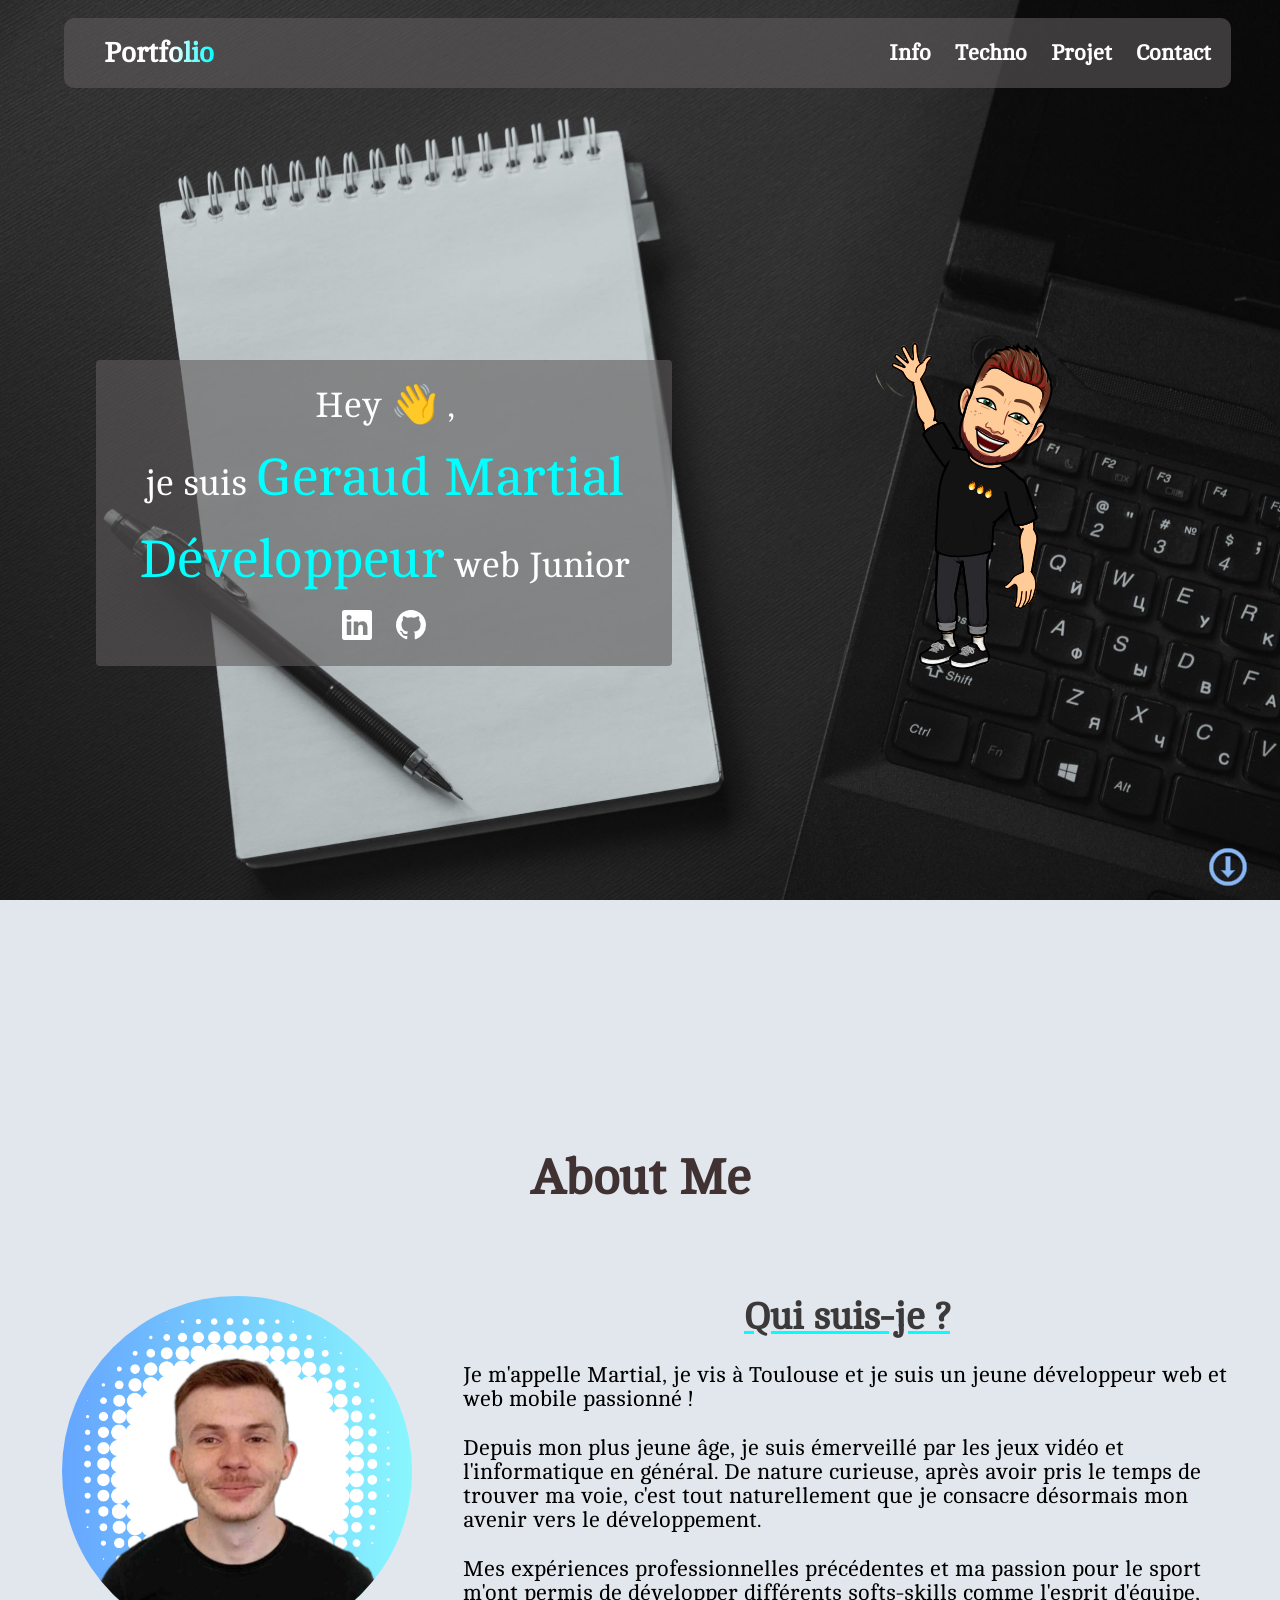
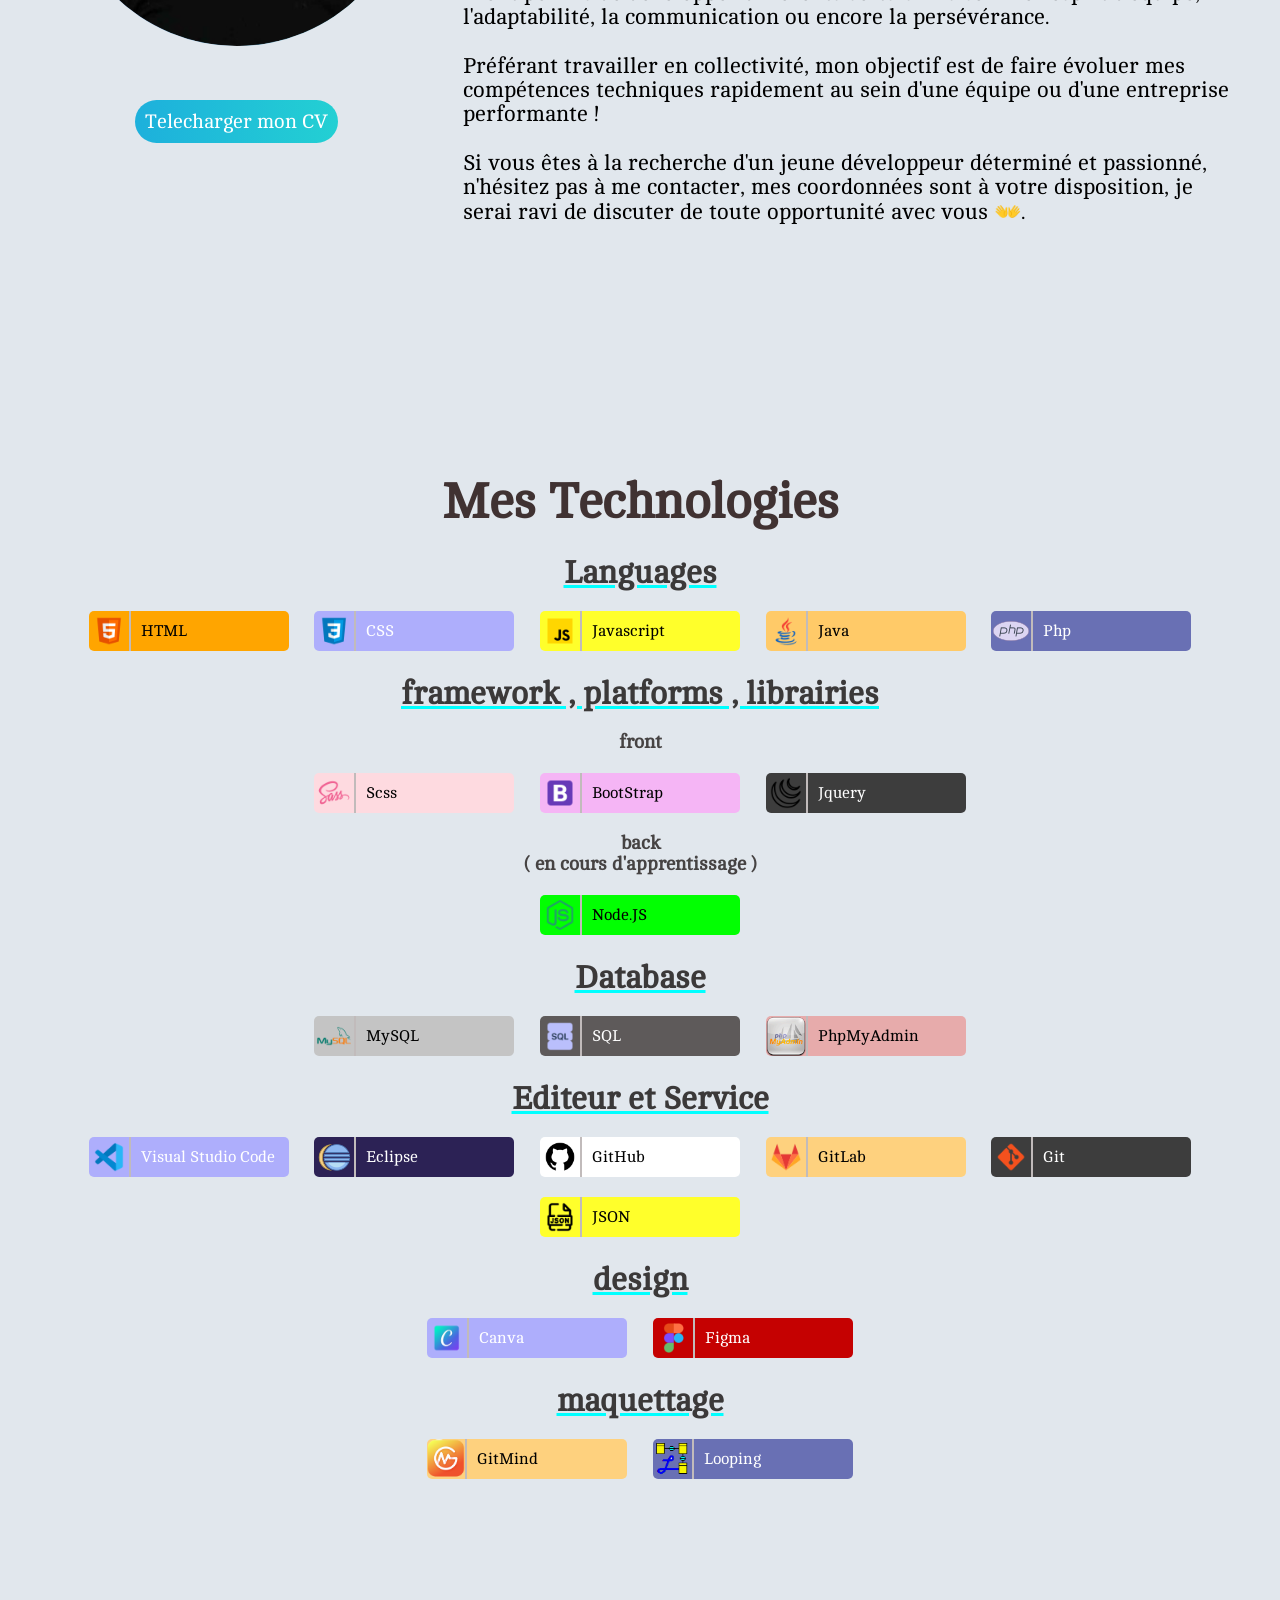
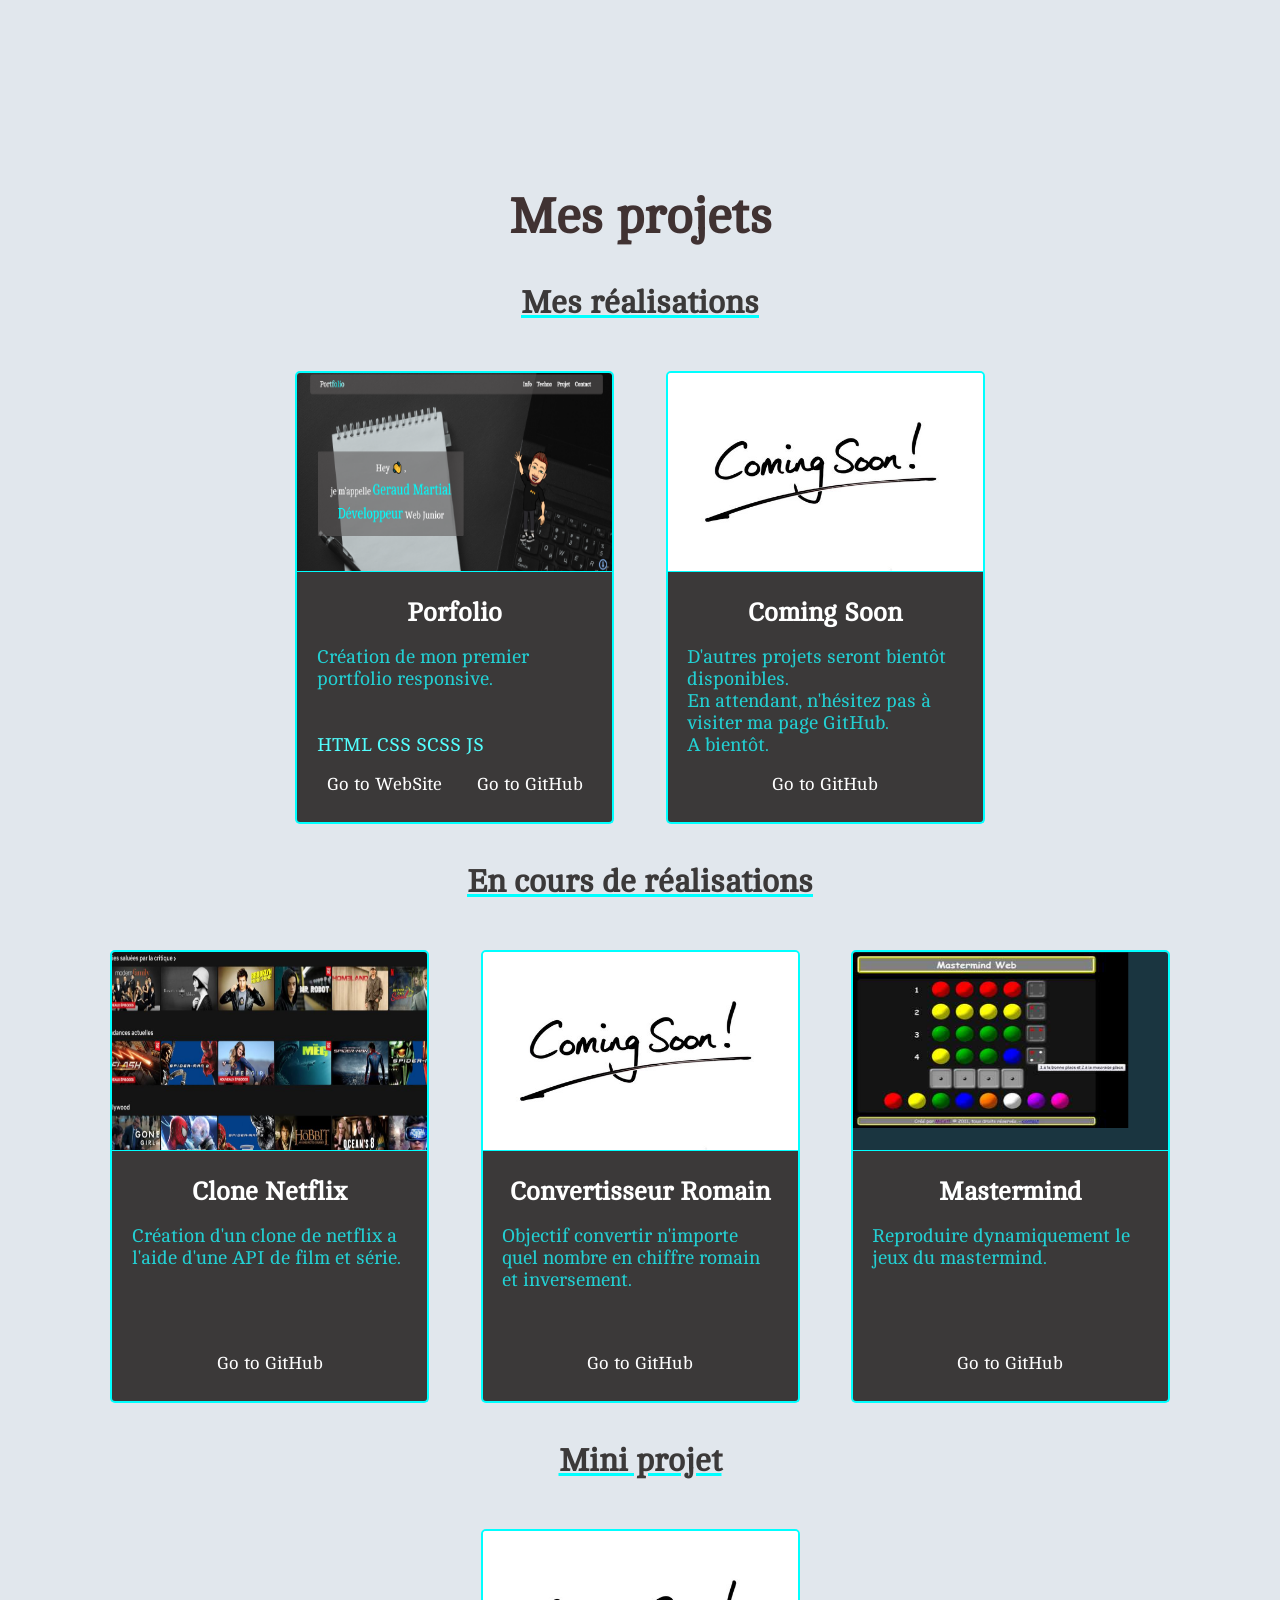
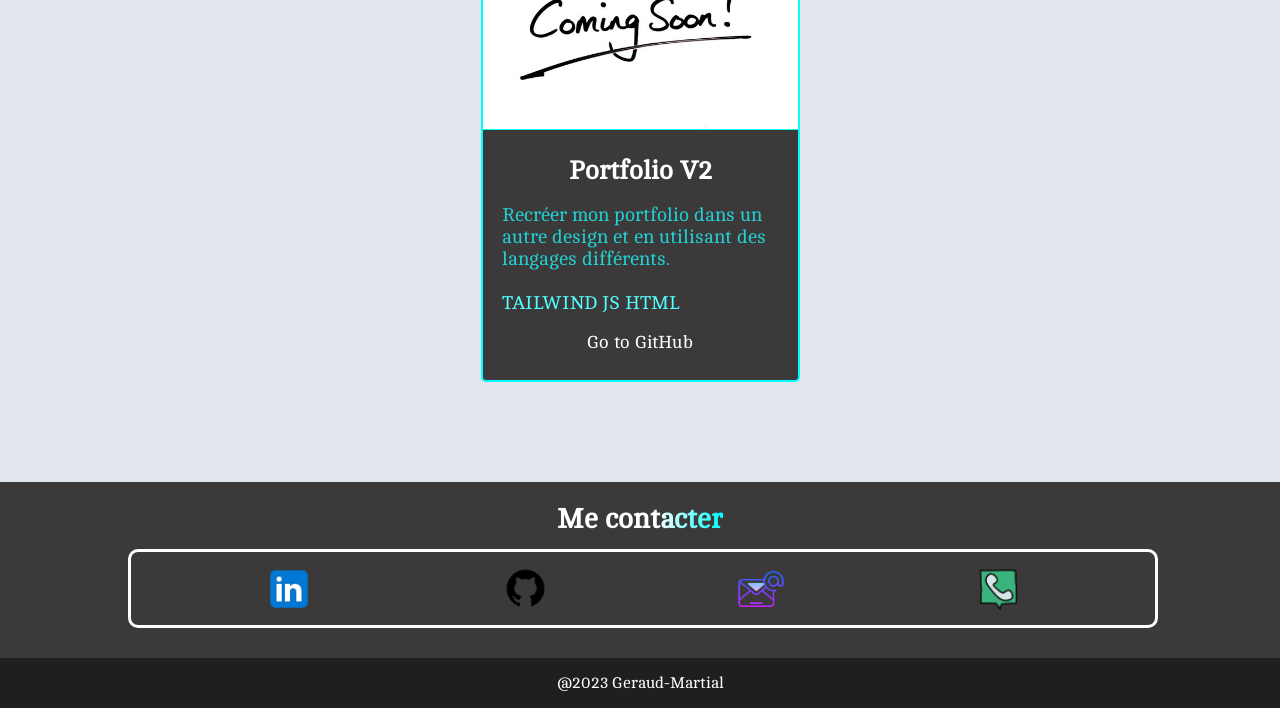
==== commit 31a04b52: "gjbrhbgrbhg" ====
--- a/marflix.html
+++ b/marflix.html
@@ -93,10 +93,6 @@
         </div>
       </div>
 
-
-
-
-
     </div>
   </section>
   <section class="techno " id="ancre2">
@@ -212,7 +208,7 @@
     </div>
     <h2 class="under">Editeur et Service</h2>
     <div class="languages cinq noreveal">
-      <div class="element diff blue">
+      <div class="element blue">
         <div class="img">
           <img src="/images 3/logo_vsc.png" />
         </div>
--- a/marflix.css
+++ b/marflix.css
@@ -6,7 +6,7 @@
   scroll-behavior: smooth;
 }
 * body {
-  animation: 20s scroll;
+  animation: 12s scroll;
   position: relative;
   background-color: rgb(225, 231, 237);
 }
@@ -182,7 +182,7 @@
 * body .idk .present .con {
   margin-top: 20px;
   margin-bottom: 22px;
-  animation: slideTop 8s;
+  animation: slideTop 5s;
 }
 * body .idk .present .con a {
   margin-left: 10px;
@@ -333,7 +333,7 @@
 }
 * body .techno .languages .element {
   background-color: white;
-  width: 180px;
+  width: 200px;
   display: flex;
   align-items: center;
   height: 40px;
@@ -365,9 +365,6 @@
 }
 * body .techno .languages .element .explain p {
   margin: 10px;
-}
-* body .techno .languages .diff {
-  width: 200px;
 }
 * body .techno .languages .yellow {
   background-color: rgb(255, 255, 43);
